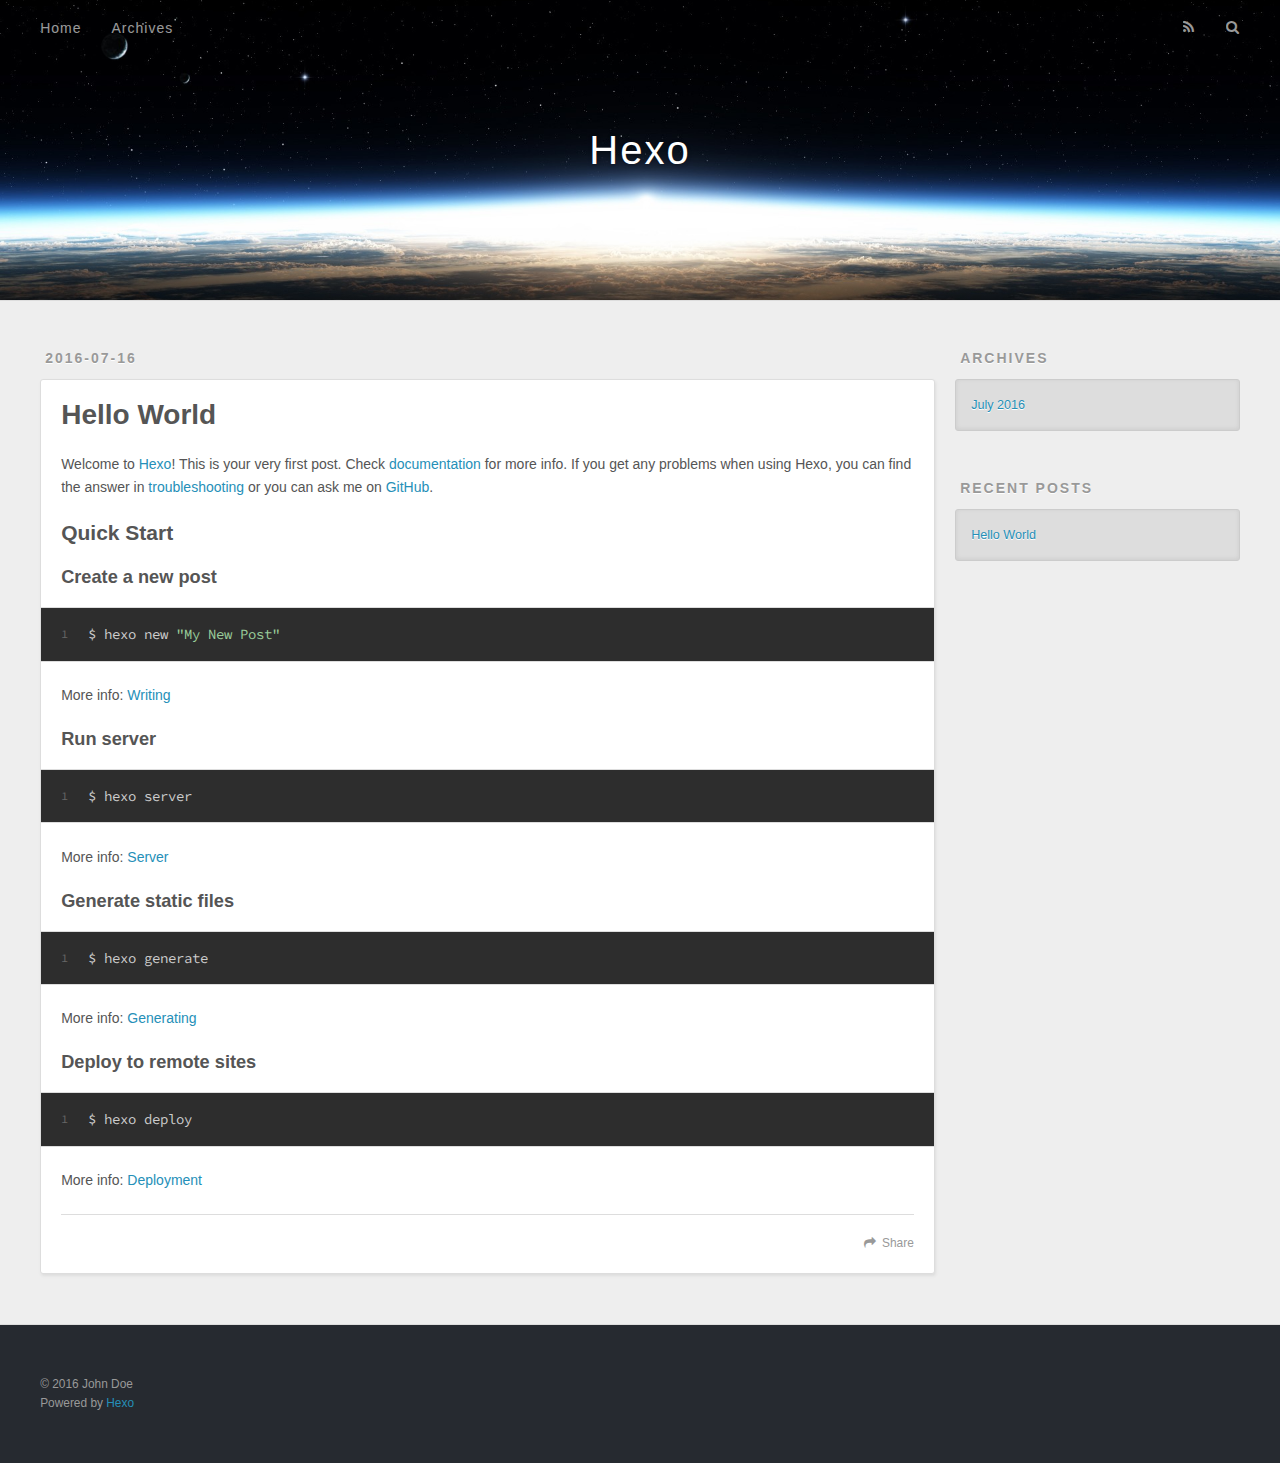
==== index.html @ ef5042df "Site updated: 2016-07-16 00:51:13" ====
<!DOCTYPE html>
<html>
<head>
  <meta charset="utf-8">
  
  <title>Hexo</title>
  <meta name="viewport" content="width=device-width, initial-scale=1, maximum-scale=1">
  <meta property="og:type" content="website">
<meta property="og:title" content="Hexo">
<meta property="og:url" content="http://yoursite.com/index.html">
<meta property="og:site_name" content="Hexo">
<meta name="twitter:card" content="summary">
<meta name="twitter:title" content="Hexo">
  
    <link rel="alternate" href="/atom.xml" title="Hexo" type="application/atom+xml">
  
  
    <link rel="icon" href="/favicon.png">
  
  
    <link href="//fonts.googleapis.com/css?family=Source+Code+Pro" rel="stylesheet" type="text/css">
  
  <link rel="stylesheet" href="/css/style.css">
  

</head>

<body>
  <div id="container">
    <div id="wrap">
      <header id="header">
  <div id="banner"></div>
  <div id="header-outer" class="outer">
    <div id="header-title" class="inner">
      <h1 id="logo-wrap">
        <a href="/" id="logo">Hexo</a>
      </h1>
      
    </div>
    <div id="header-inner" class="inner">
      <nav id="main-nav">
        <a id="main-nav-toggle" class="nav-icon"></a>
        
          <a class="main-nav-link" href="/">Home</a>
        
          <a class="main-nav-link" href="/archives">Archives</a>
        
      </nav>
      <nav id="sub-nav">
        
          <a id="nav-rss-link" class="nav-icon" href="/atom.xml" title="RSS Feed"></a>
        
        <a id="nav-search-btn" class="nav-icon" title="Search"></a>
      </nav>
      <div id="search-form-wrap">
        <form action="//google.com/search" method="get" accept-charset="UTF-8" class="search-form"><input type="search" name="q" results="0" class="search-form-input" placeholder="Search"><button type="submit" class="search-form-submit">&#xF002;</button><input type="hidden" name="sitesearch" value="http://yoursite.com"></form>
      </div>
    </div>
  </div>
</header>
      <div class="outer">
        <section id="main">
  
    <article id="post-hello-world" class="article article-type-post" itemscope itemprop="blogPost">
  <div class="article-meta">
    <a href="/2016/07/16/hello-world/" class="article-date">
  <time datetime="2016-07-15T16:26:37.000Z" itemprop="datePublished">2016-07-16</time>
</a>
    
  </div>
  <div class="article-inner">
    
    
      <header class="article-header">
        
  
    <h1 itemprop="name">
      <a class="article-title" href="/2016/07/16/hello-world/">Hello World</a>
    </h1>
  

      </header>
    
    <div class="article-entry" itemprop="articleBody">
      
        <p>Welcome to <a href="https://hexo.io/" target="_blank" rel="external">Hexo</a>! This is your very first post. Check <a href="https://hexo.io/docs/" target="_blank" rel="external">documentation</a> for more info. If you get any problems when using Hexo, you can find the answer in <a href="https://hexo.io/docs/troubleshooting.html" target="_blank" rel="external">troubleshooting</a> or you can ask me on <a href="https://github.com/hexojs/hexo/issues" target="_blank" rel="external">GitHub</a>.</p>
<h2 id="Quick-Start"><a href="#Quick-Start" class="headerlink" title="Quick Start"></a>Quick Start</h2><h3 id="Create-a-new-post"><a href="#Create-a-new-post" class="headerlink" title="Create a new post"></a>Create a new post</h3><figure class="highlight bash"><table><tr><td class="gutter"><pre><div class="line">1</div></pre></td><td class="code"><pre><div class="line">$ hexo new <span class="string">"My New Post"</span></div></pre></td></tr></table></figure>
<p>More info: <a href="https://hexo.io/docs/writing.html" target="_blank" rel="external">Writing</a></p>
<h3 id="Run-server"><a href="#Run-server" class="headerlink" title="Run server"></a>Run server</h3><figure class="highlight bash"><table><tr><td class="gutter"><pre><div class="line">1</div></pre></td><td class="code"><pre><div class="line">$ hexo server</div></pre></td></tr></table></figure>
<p>More info: <a href="https://hexo.io/docs/server.html" target="_blank" rel="external">Server</a></p>
<h3 id="Generate-static-files"><a href="#Generate-static-files" class="headerlink" title="Generate static files"></a>Generate static files</h3><figure class="highlight bash"><table><tr><td class="gutter"><pre><div class="line">1</div></pre></td><td class="code"><pre><div class="line">$ hexo generate</div></pre></td></tr></table></figure>
<p>More info: <a href="https://hexo.io/docs/generating.html" target="_blank" rel="external">Generating</a></p>
<h3 id="Deploy-to-remote-sites"><a href="#Deploy-to-remote-sites" class="headerlink" title="Deploy to remote sites"></a>Deploy to remote sites</h3><figure class="highlight bash"><table><tr><td class="gutter"><pre><div class="line">1</div></pre></td><td class="code"><pre><div class="line">$ hexo deploy</div></pre></td></tr></table></figure>
<p>More info: <a href="https://hexo.io/docs/deployment.html" target="_blank" rel="external">Deployment</a></p>

      
    </div>
    <footer class="article-footer">
      <a data-url="http://yoursite.com/2016/07/16/hello-world/" data-id="ciqnzao7e0000ztuasfe1bquj" class="article-share-link">Share</a>
      
      
    </footer>
  </div>
  
</article>


  

</section>
        
          <aside id="sidebar">
  
    

  
    

  
    
  
    
  <div class="widget-wrap">
    <h3 class="widget-title">Archives</h3>
    <div class="widget">
      <ul class="archive-list"><li class="archive-list-item"><a class="archive-list-link" href="/archives/2016/07/">July 2016</a></li></ul>
    </div>
  </div>


  
    
  <div class="widget-wrap">
    <h3 class="widget-title">Recent Posts</h3>
    <div class="widget">
      <ul>
        
          <li>
            <a href="/2016/07/16/hello-world/">Hello World</a>
          </li>
        
      </ul>
    </div>
  </div>

  
</aside>
        
      </div>
      <footer id="footer">
  
  <div class="outer">
    <div id="footer-info" class="inner">
      &copy; 2016 John Doe<br>
      Powered by <a href="http://hexo.io/" target="_blank">Hexo</a>
    </div>
  </div>
</footer>
    </div>
    <nav id="mobile-nav">
  
    <a href="/" class="mobile-nav-link">Home</a>
  
    <a href="/archives" class="mobile-nav-link">Archives</a>
  
</nav>
    

<script src="//ajax.googleapis.com/ajax/libs/jquery/2.0.3/jquery.min.js"></script>


  <link rel="stylesheet" href="/fancybox/jquery.fancybox.css">
  <script src="/fancybox/jquery.fancybox.pack.js"></script>


<script src="/js/script.js"></script>

  </div>
</body>
</html>
---- css/style.css ----
body {
  width: 100%;
}
body:before,
body:after {
  content: "";
  display: table;
}
body:after {
  clear: both;
}
html,
body,
div,
span,
applet,
object,
iframe,
h1,
h2,
h3,
h4,
h5,
h6,
p,
blockquote,
pre,
a,
abbr,
acronym,
address,
big,
cite,
code,
del,
dfn,
em,
img,
ins,
kbd,
q,
s,
samp,
small,
strike,
strong,
sub,
sup,
tt,
var,
dl,
dt,
dd,
ol,
ul,
li,
fieldset,
form,
label,
legend,
table,
caption,
tbody,
tfoot,
thead,
tr,
th,
td {
  margin: 0;
  padding: 0;
  border: 0;
  outline: 0;
  font-weight: inherit;
  font-style: inherit;
  font-family: inherit;
  font-size: 100%;
  vertical-align: baseline;
}
body {
  line-height: 1;
  color: #000;
  background: #fff;
}
ol,
ul {
  list-style: none;
}
table {
  border-collapse: separate;
  border-spacing: 0;
  vertical-align: middle;
}
caption,
th,
td {
  text-align: left;
  font-weight: normal;
  vertical-align: middle;
}
a img {
  border: none;
}
input,
button {
  margin: 0;
  padding: 0;
}
input::-moz-focus-inner,
button::-moz-focus-inner {
  border: 0;
  padding: 0;
}
@font-face {
  font-family: FontAwesome;
  font-style: normal;
  font-weight: normal;
  src: url("fonts/fontawesome-webfont.eot?v=#4.0.3");
  src: url("fonts/fontawesome-webfont.eot?#iefix&v=#4.0.3") format("embedded-opentype"), url("fonts/fontawesome-webfont.woff?v=#4.0.3") format("woff"), url("fonts/fontawesome-webfont.ttf?v=#4.0.3") format("truetype"), url("fonts/fontawesome-webfont.svg#fontawesomeregular?v=#4.0.3") format("svg");
}
html,
body,
#container {
  height: 100%;
}
body {
  background: #eee;
  font: 14px "Helvetica Neue", Helvetica, Arial, sans-serif;
  -webkit-text-size-adjust: 100%;
}
.outer {
  max-width: 1220px;
  margin: 0 auto;
  padding: 0 20px;
}
.outer:before,
.outer:after {
  content: "";
  display: table;
}
.outer:after {
  clear: both;
}
.inner {
  display: inline;
  float: left;
  width: 98.33333333333333%;
  margin: 0 0.833333333333333%;
}
.left,
.alignleft {
  float: left;
}
.right,
.alignright {
  float: right;
}
.clear {
  clear: both;
}
#container {
  position: relative;
}
.mobile-nav-on {
  overflow: hidden;
}
#wrap {
  height: 100%;
  width: 100%;
  position: absolute;
  top: 0;
  left: 0;
  -webkit-transition: 0.2s ease-out;
  -moz-transition: 0.2s ease-out;
  -ms-transition: 0.2s ease-out;
  transition: 0.2s ease-out;
  z-index: 1;
  background: #eee;
}
.mobile-nav-on #wrap {
  left: 280px;
}
@media screen and (min-width: 768px) {
  #main {
    display: inline;
    float: left;
    width: 73.33333333333333%;
    margin: 0 0.833333333333333%;
  }
}
.article-date,
.article-category-link,
.archive-year,
.widget-title {
  text-decoration: none;
  text-transform: uppercase;
  letter-spacing: 2px;
  color: #999;
  margin-bottom: 1em;
  margin-left: 5px;
  line-height: 1em;
  text-shadow: 0 1px #fff;
  font-weight: bold;
}
.article-inner,
.archive-article-inner {
  background: #fff;
  -webkit-box-shadow: 1px 2px 3px #ddd;
  box-shadow: 1px 2px 3px #ddd;
  border: 1px solid #ddd;
  -webkit-border-radius: 3px;
  border-radius: 3px;
}
.article-entry h1,
.widget h1 {
  font-size: 2em;
}
.article-entry h2,
.widget h2 {
  font-size: 1.5em;
}
.article-entry h3,
.widget h3 {
  font-size: 1.3em;
}
.article-entry h4,
.widget h4 {
  font-size: 1.2em;
}
.article-entry h5,
.widget h5 {
  font-size: 1em;
}
.article-entry h6,
.widget h6 {
  font-size: 1em;
  color: #999;
}
.article-entry hr,
.widget hr {
  border: 1px dashed #ddd;
}
.article-entry strong,
.widget strong {
  font-weight: bold;
}
.article-entry em,
.widget em,
.article-entry cite,
.widget cite {
  font-style: italic;
}
.article-entry sup,
.widget sup,
.article-entry sub,
.widget sub {
  font-size: 0.75em;
  line-height: 0;
  position: relative;
  vertical-align: baseline;
}
.article-entry sup,
.widget sup {
  top: -0.5em;
}
.article-entry sub,
.widget sub {
  bottom: -0.2em;
}
.article-entry small,
.widget small {
  font-size: 0.85em;
}
.article-entry acronym,
.widget acronym,
.article-entry abbr,
.widget abbr {
  border-bottom: 1px dotted;
}
.article-entry ul,
.widget ul,
.article-entry ol,
.widget ol,
.article-entry dl,
.widget dl {
  margin: 0 20px;
  line-height: 1.6em;
}
.article-entry ul ul,
.widget ul ul,
.article-entry ol ul,
.widget ol ul,
.article-entry ul ol,
.widget ul ol,
.article-entry ol ol,
.widget ol ol {
  margin-top: 0;
  margin-bottom: 0;
}
.article-entry ul,
.widget ul {
  list-style: disc;
}
.article-entry ol,
.widget ol {
  list-style: decimal;
}
.article-entry dt,
.widget dt {
  font-weight: bold;
}
#header {
  height: 300px;
  position: relative;
  border-bottom: 1px solid #ddd;
}
#header:before,
#header:after {
  content: "";
  position: absolute;
  left: 0;
  right: 0;
  height: 40px;
}
#header:before {
  top: 0;
  background: -webkit-linear-gradient(rgba(0,0,0,0.2), transparent);
  background: -moz-linear-gradient(rgba(0,0,0,0.2), transparent);
  background: -ms-linear-gradient(rgba(0,0,0,0.2), transparent);
  background: linear-gradient(rgba(0,0,0,0.2), transparent);
}
#header:after {
  bottom: 0;
  background: -webkit-linear-gradient(transparent, rgba(0,0,0,0.2));
  background: -moz-linear-gradient(transparent, rgba(0,0,0,0.2));
  background: -ms-linear-gradient(transparent, rgba(0,0,0,0.2));
  background: linear-gradient(transparent, rgba(0,0,0,0.2));
}
#header-outer {
  height: 100%;
  position: relative;
}
#header-inner {
  position: relative;
  overflow: hidden;
}
#banner {
  position: absolute;
  top: 0;
  left: 0;
  width: 100%;
  height: 100%;
  background: url("images/banner.jpg") center #000;
  -webkit-background-size: cover;
  -moz-background-size: cover;
  background-size: cover;
  z-index: -1;
}
#header-title {
  text-align: center;
  height: 40px;
  position: absolute;
  top: 50%;
  left: 0;
  margin-top: -20px;
}
#logo,
#subtitle {
  text-decoration: none;
  color: #fff;
  font-weight: 300;
  text-shadow: 0 1px 4px rgba(0,0,0,0.3);
}
#logo {
  font-size: 40px;
  line-height: 40px;
  letter-spacing: 2px;
}
#subtitle {
  font-size: 16px;
  line-height: 16px;
  letter-spacing: 1px;
}
#subtitle-wrap {
  margin-top: 16px;
}
#main-nav {
  float: left;
  margin-left: -15px;
}
.nav-icon,
.main-nav-link {
  float: left;
  color: #fff;
  opacity: 0.6;
  text-decoration: none;
  text-shadow: 0 1px rgba(0,0,0,0.2);
  -webkit-transition: opacity 0.2s;
  -moz-transition: opacity 0.2s;
  -ms-transition: opacity 0.2s;
  transition: opacity 0.2s;
  display: block;
  padding: 20px 15px;
}
.nav-icon:hover,
.main-nav-link:hover {
  opacity: 1;
}
.nav-icon {
  font-family: FontAwesome;
  text-align: center;
  font-size: 14px;
  width: 14px;
  height: 14px;
  padding: 20px 15px;
  position: relative;
  cursor: pointer;
}
.main-nav-link {
  font-weight: 300;
  letter-spacing: 1px;
}
@media screen and (max-width: 479px) {
  .main-nav-link {
    display: none;
  }
}
#main-nav-toggle {
  display: none;
}
#main-nav-toggle:before {
  content: "\f0c9";
}
@media screen and (max-width: 479px) {
  #main-nav-toggle {
    display: block;
  }
}
#sub-nav {
  float: right;
  margin-right: -15px;
}
#nav-rss-link:before {
  content: "\f09e";
}
#nav-search-btn:before {
  content: "\f002";
}
#search-form-wrap {
  position: absolute;
  top: 15px;
  width: 150px;
  height: 30px;
  right: -150px;
  opacity: 0;
  -webkit-transition: 0.2s ease-out;
  -moz-transition: 0.2s ease-out;
  -ms-transition: 0.2s ease-out;
  transition: 0.2s ease-out;
}
#search-form-wrap.on {
  opacity: 1;
  right: 0;
}
@media screen and (max-width: 479px) {
  #search-form-wrap {
    width: 100%;
    right: -100%;
  }
}
.search-form {
  position: absolute;
  top: 0;
  left: 0;
  right: 0;
  background: #fff;
  padding: 5px 15px;
  -webkit-border-radius: 15px;
  border-radius: 15px;
  -webkit-box-shadow: 0 0 10px rgba(0,0,0,0.3);
  box-shadow: 0 0 10px rgba(0,0,0,0.3);
}
.search-form-input {
  border: none;
  background: none;
  color: #555;
  width: 100%;
  font: 13px "Helvetica Neue", Helvetica, Arial, sans-serif;
  outline: none;
}
.search-form-input::-webkit-search-results-decoration,
.search-form-input::-webkit-search-cancel-button {
  -webkit-appearance: none;
}
.search-form-submit {
  position: absolute;
  top: 50%;
  right: 10px;
  margin-top: -7px;
  font: 13px FontAwesome;
  border: none;
  background: none;
  color: #bbb;
  cursor: pointer;
}
.search-form-submit:hover,
.search-form-submit:focus {
  color: #777;
}
.article {
  margin: 50px 0;
}
.article-inner {
  overflow: hidden;
}
.article-meta:before,
.article-meta:after {
  content: "";
  display: table;
}
.article-meta:after {
  clear: both;
}
.article-date {
  float: left;
}
.article-category {
  float: left;
  line-height: 1em;
  color: #ccc;
  text-shadow: 0 1px #fff;
  margin-left: 8px;
}
.article-category:before {
  content: "\2022";
}
.article-category-link {
  margin: 0 12px 1em;
}
.article-header {
  padding: 20px 20px 0;
}
.article-title {
  text-decoration: none;
  font-size: 2em;
  font-weight: bold;
  color: #555;
  line-height: 1.1em;
  -webkit-transition: color 0.2s;
  -moz-transition: color 0.2s;
  -ms-transition: color 0.2s;
  transition: color 0.2s;
}
a.article-title:hover {
  color: #258fb8;
}
.article-entry {
  color: #555;
  padding: 0 20px;
}
.article-entry:before,
.article-entry:after {
  content: "";
  display: table;
}
.article-entry:after {
  clear: both;
}
.article-entry p,
.article-entry table {
  line-height: 1.6em;
  margin: 1.6em 0;
}
.article-entry h1,
.article-entry h2,
.article-entry h3,
.article-entry h4,
.article-entry h5,
.article-entry h6 {
  font-weight: bold;
}
.article-entry h1,
.article-entry h2,
.article-entry h3,
.article-entry h4,
.article-entry h5,
.article-entry h6 {
  line-height: 1.1em;
  margin: 1.1em 0;
}
.article-entry a {
  color: #258fb8;
  text-decoration: none;
}
.article-entry a:hover {
  text-decoration: underline;
}
.article-entry ul,
.article-entry ol,
.article-entry dl {
  margin-top: 1.6em;
  margin-bottom: 1.6em;
}
.article-entry img,
.article-entry video {
  max-width: 100%;
  height: auto;
  display: block;
  margin: auto;
}
.article-entry iframe {
  border: none;
}
.article-entry table {
  width: 100%;
  border-collapse: collapse;
  border-spacing: 0;
}
.article-entry th {
  font-weight: bold;
  border-bottom: 3px solid #ddd;
  padding-bottom: 0.5em;
}
.article-entry td {
  border-bottom: 1px solid #ddd;
  padding: 10px 0;
}
.article-entry blockquote {
  font-family: Georgia, "Times New Roman", serif;
  font-size: 1.4em;
  margin: 1.6em 20px;
  text-align: center;
}
.article-entry blockquote footer {
  font-size: 14px;
  margin: 1.6em 0;
  font-family: "Helvetica Neue", Helvetica, Arial, sans-serif;
}
.article-entry blockquote footer cite:before {
  content: "—";
  padding: 0 0.5em;
}
.article-entry .pullquote {
  text-align: left;
  width: 45%;
  margin: 0;
}
.article-entry .pullquote.left {
  margin-left: 0.5em;
  margin-right: 1em;
}
.article-entry .pullquote.right {
  margin-right: 0.5em;
  margin-left: 1em;
}
.article-entry .caption {
  color: #999;
  display: block;
  font-size: 0.9em;
  margin-top: 0.5em;
  position: relative;
  text-align: center;
}
.article-entry .video-container {
  position: relative;
  padding-top: 56.25%;
  height: 0;
  overflow: hidden;
}
.article-entry .video-container iframe,
.article-entry .video-container object,
.article-entry .video-container embed {
  position: absolute;
  top: 0;
  left: 0;
  width: 100%;
  height: 100%;
  margin-top: 0;
}
.article-more-link a {
  display: inline-block;
  line-height: 1em;
  padding: 6px 15px;
  -webkit-border-radius: 15px;
  border-radius: 15px;
  background: #eee;
  color: #999;
  text-shadow: 0 1px #fff;
  text-decoration: none;
}
.article-more-link a:hover {
  background: #258fb8;
  color: #fff;
  text-decoration: none;
  text-shadow: 0 1px #1e7293;
}
.article-footer {
  font-size: 0.85em;
  line-height: 1.6em;
  border-top: 1px solid #ddd;
  padding-top: 1.6em;
  margin: 0 20px 20px;
}
.article-footer:before,
.article-footer:after {
  content: "";
  display: table;
}
.article-footer:after {
  clear: both;
}
.article-footer a {
  color: #999;
  text-decoration: none;
}
.article-footer a:hover {
  color: #555;
}
.article-tag-list-item {
  float: left;
  margin-right: 10px;
}
.article-tag-list-link:before {
  content: "#";
}
.article-comment-link {
  float: right;
}
.article-comment-link:before {
  content: "\f075";
  font-family: FontAwesome;
  padding-right: 8px;
}
.article-share-link {
  cursor: pointer;
  float: right;
  margin-left: 20px;
}
.article-share-link:before {
  content: "\f064";
  font-family: FontAwesome;
  padding-right: 6px;
}
#article-nav {
  position: relative;
}
#article-nav:before,
#article-nav:after {
  content: "";
  display: table;
}
#article-nav:after {
  clear: both;
}
@media screen and (min-width: 768px) {
  #article-nav {
    margin: 50px 0;
  }
  #article-nav:before {
    width: 8px;
    height: 8px;
    position: absolute;
    top: 50%;
    left: 50%;
    margin-top: -4px;
    margin-left: -4px;
    content: "";
    -webkit-border-radius: 50%;
    border-radius: 50%;
    background: #ddd;
    -webkit-box-shadow: 0 1px 2px #fff;
    box-shadow: 0 1px 2px #fff;
  }
}
.article-nav-link-wrap {
  text-decoration: none;
  text-shadow: 0 1px #fff;
  color: #999;
  -webkit-box-sizing: border-box;
  -moz-box-sizing: border-box;
  box-sizing: border-box;
  margin-top: 50px;
  text-align: center;
  display: block;
}
.article-nav-link-wrap:hover {
  color: #555;
}
@media screen and (min-width: 768px) {
  .article-nav-link-wrap {
    width: 50%;
    margin-top: 0;
  }
}
@media screen and (min-width: 768px) {
  #article-nav-newer {
    float: left;
    text-align: right;
    padding-right: 20px;
  }
}
@media screen and (min-width: 768px) {
  #article-nav-older {
    float: right;
    text-align: left;
    padding-left: 20px;
  }
}
.article-nav-caption {
  text-transform: uppercase;
  letter-spacing: 2px;
  color: #ddd;
  line-height: 1em;
  font-weight: bold;
}
#article-nav-newer .article-nav-caption {
  margin-right: -2px;
}
.article-nav-title {
  font-size: 0.85em;
  line-height: 1.6em;
  margin-top: 0.5em;
}
.article-share-box {
  position: absolute;
  display: none;
  background: #fff;
  -webkit-box-shadow: 1px 2px 10px rgba(0,0,0,0.2);
  box-shadow: 1px 2px 10px rgba(0,0,0,0.2);
  -webkit-border-radius: 3px;
  border-radius: 3px;
  margin-left: -145px;
  overflow: hidden;
  z-index: 1;
}
.article-share-box.on {
  display: block;
}
.article-share-input {
  width: 100%;
  background: none;
  -webkit-box-sizing: border-box;
  -moz-box-sizing: border-box;
  box-sizing: border-box;
  font: 14px "Helvetica Neue", Helvetica, Arial, sans-serif;
  padding: 0 15px;
  color: #555;
  outline: none;
  border: 1px solid #ddd;
  -webkit-border-radius: 3px 3px 0 0;
  border-radius: 3px 3px 0 0;
  height: 36px;
  line-height: 36px;
}
.article-share-links {
  background: #eee;
}
.article-share-links:before,
.article-share-links:after {
  content: "";
  display: table;
}
.article-share-links:after {
  clear: both;
}
.article-share-twitter,
.article-share-facebook,
.article-share-pinterest,
.article-share-google {
  width: 50px;
  height: 36px;
  display: block;
  float: left;
  position: relative;
  color: #999;
  text-shadow: 0 1px #fff;
}
.article-share-twitter:before,
.article-share-facebook:before,
.article-share-pinterest:before,
.article-share-google:before {
  font-size: 20px;
  font-family: FontAwesome;
  width: 20px;
  height: 20px;
  position: absolute;
  top: 50%;
  left: 50%;
  margin-top: -10px;
  margin-left: -10px;
  text-align: center;
}
.article-share-twitter:hover,
.article-share-facebook:hover,
.article-share-pinterest:hover,
.article-share-google:hover {
  color: #fff;
}
.article-share-twitter:before {
  content: "\f099";
}
.article-share-twitter:hover {
  background: #00aced;
  text-shadow: 0 1px #008abe;
}
.article-share-facebook:before {
  content: "\f09a";
}
.article-share-facebook:hover {
  background: #3b5998;
  text-shadow: 0 1px #2f477a;
}
.article-share-pinterest:before {
  content: "\f0d2";
}
.article-share-pinterest:hover {
  background: #cb2027;
  text-shadow: 0 1px #a21a1f;
}
.article-share-google:before {
  content: "\f0d5";
}
.article-share-google:hover {
  background: #dd4b39;
  text-shadow: 0 1px #be3221;
}
.article-gallery {
  background: #000;
  position: relative;
}
.article-gallery-photos {
  position: relative;
  overflow: hidden;
}
.article-gallery-img {
  display: none;
  max-width: 100%;
}
.article-gallery-img:first-child {
  display: block;
}
.article-gallery-img.loaded {
  position: absolute;
  display: block;
}
.article-gallery-img img {
  display: block;
  max-width: 100%;
  margin: 0 auto;
}
#comments {
  background: #fff;
  -webkit-box-shadow: 1px 2px 3px #ddd;
  box-shadow: 1px 2px 3px #ddd;
  padding: 20px;
  border: 1px solid #ddd;
  -webkit-border-radius: 3px;
  border-radius: 3px;
  margin: 50px 0;
}
#comments a {
  color: #258fb8;
}
.archives-wrap {
  margin: 50px 0;
}
.archives:before,
.archives:after {
  content: "";
  display: table;
}
.archives:after {
  clear: both;
}
.archive-year-wrap {
  margin-bottom: 1em;
}
.archives {
  -webkit-column-gap: 10px;
  -moz-column-gap: 10px;
  column-gap: 10px;
}
@media screen and (min-width: 480px) and (max-width: 767px) {
  .archives {
    -webkit-column-count: 2;
    -moz-column-count: 2;
    column-count: 2;
  }
}
@media screen and (min-width: 768px) {
  .archives {
    -webkit-column-count: 3;
    -moz-column-count: 3;
    column-count: 3;
  }
}
.archive-article {
  -webkit-column-break-inside: avoid;
  page-break-inside: avoid;
  overflow: hidden;
  break-inside: avoid-column;
}
.archive-article-inner {
  padding: 10px;
  margin-bottom: 15px;
}
.archive-article-title {
  text-decoration: none;
  font-weight: bold;
  color: #555;
  -webkit-transition: color 0.2s;
  -moz-transition: color 0.2s;
  -ms-transition: color 0.2s;
  transition: color 0.2s;
  line-height: 1.6em;
}
.archive-article-title:hover {
  color: #258fb8;
}
.archive-article-footer {
  margin-top: 1em;
}
.archive-article-date {
  color: #999;
  text-decoration: none;
  font-size: 0.85em;
  line-height: 1em;
  margin-bottom: 0.5em;
  display: block;
}
#page-nav {
  margin: 50px auto;
  background: #fff;
  -webkit-box-shadow: 1px 2px 3px #ddd;
  box-shadow: 1px 2px 3px #ddd;
  border: 1px solid #ddd;
  -webkit-border-radius: 3px;
  border-radius: 3px;
  text-align: center;
  color: #999;
  overflow: hidden;
}
#page-nav:before,
#page-nav:after {
  content: "";
  display: table;
}
#page-nav:after {
  clear: both;
}
#page-nav a,
#page-nav span {
  padding: 10px 20px;
  line-height: 1;
  height: 2ex;
}
#page-nav a {
  color: #999;
  text-decoration: none;
}
#page-nav a:hover {
  background: #999;
  color: #fff;
}
#page-nav .prev {
  float: left;
}
#page-nav .next {
  float: right;
}
#page-nav .page-number {
  display: inline-block;
}
@media screen and (max-width: 479px) {
  #page-nav .page-number {
    display: none;
  }
}
#page-nav .current {
  color: #555;
  font-weight: bold;
}
#page-nav .space {
  color: #ddd;
}
#footer {
  background: #262a30;
  padding: 50px 0;
  border-top: 1px solid #ddd;
  color: #999;
}
#footer a {
  color: #258fb8;
  text-decoration: none;
}
#footer a:hover {
  text-decoration: underline;
}
#footer-info {
  line-height: 1.6em;
  font-size: 0.85em;
}
.article-entry pre,
.article-entry .highlight {
  background: #2d2d2d;
  margin: 0 -20px;
  padding: 15px 20px;
  border-style: solid;
  border-color: #ddd;
  border-width: 1px 0;
  overflow: auto;
  color: #ccc;
  line-height: 22.400000000000002px;
}
.article-entry .highlight .gutter pre,
.article-entry .gist .gist-file .gist-data .line-numbers {
  color: #666;
  font-size: 0.85em;
}
.article-entry pre,
.article-entry code {
  font-family: "Source Code Pro", Consolas, Monaco, Menlo, Consolas, monospace;
}
.article-entry code {
  background: #eee;
  text-shadow: 0 1px #fff;
  padding: 0 0.3em;
}
.article-entry pre code {
  background: none;
  text-shadow: none;
  padding: 0;
}
.article-entry .highlight pre {
  border: none;
  margin: 0;
  padding: 0;
}
.article-entry .highlight table {
  margin: 0;
  width: auto;
}
.article-entry .highlight td {
  border: none;
  padding: 0;
}
.article-entry .highlight figcaption {
  font-size: 0.85em;
  color: #999;
  line-height: 1em;
  margin-bottom: 1em;
}
.article-entry .highlight figcaption:before,
.article-entry .highlight figcaption:after {
  content: "";
  display: table;
}
.article-entry .highlight figcaption:after {
  clear: both;
}
.article-entry .highlight figcaption a {
  float: right;
}
.article-entry .highlight .gutter pre {
  text-align: right;
  padding-right: 20px;
}
.article-entry .highlight .line {
  height: 22.400000000000002px;
}
.article-entry .highlight .line.marked {
  background: #515151;
}
.article-entry .gist {
  margin: 0 -20px;
  border-style: solid;
  border-color: #ddd;
  border-width: 1px 0;
  background: #2d2d2d;
  padding: 15px 20px 15px 0;
}
.article-entry .gist .gist-file {
  border: none;
  font-family: "Source Code Pro", Consolas, Monaco, Menlo, Consolas, monospace;
  margin: 0;
}
.article-entry .gist .gist-file .gist-data {
  background: none;
  border: none;
}
.article-entry .gist .gist-file .gist-data .line-numbers {
  background: none;
  border: none;
  padding: 0 20px 0 0;
}
.article-entry .gist .gist-file .gist-data .line-data {
  padding: 0 !important;
}
.article-entry .gist .gist-file .highlight {
  margin: 0;
  padding: 0;
  border: none;
}
.article-entry .gist .gist-file .gist-meta {
  background: #2d2d2d;
  color: #999;
  font: 0.85em "Helvetica Neue", Helvetica, Arial, sans-serif;
  text-shadow: 0 0;
  padding: 0;
  margin-top: 1em;
  margin-left: 20px;
}
.article-entry .gist .gist-file .gist-meta a {
  color: #258fb8;
  font-weight: normal;
}
.article-entry .gist .gist-file .gist-meta a:hover {
  text-decoration: underline;
}
pre .comment,
pre .title {
  color: #999;
}
pre .variable,
pre .attribute,
pre .tag,
pre .regexp,
pre .ruby .constant,
pre .xml .tag .title,
pre .xml .pi,
pre .xml .doctype,
pre .html .doctype,
pre .css .id,
pre .css .class,
pre .css .pseudo {
  color: #f2777a;
}
pre .number,
pre .preprocessor,
pre .built_in,
pre .literal,
pre .params,
pre .constant {
  color: #f99157;
}
pre .class,
pre .ruby .class .title,
pre .css .rules .attribute {
  color: #9c9;
}
pre .string,
pre .value,
pre .inheritance,
pre .header,
pre .ruby .symbol,
pre .xml .cdata {
  color: #9c9;
}
pre .css .hexcolor {
  color: #6cc;
}
pre .function,
pre .python .decorator,
pre .python .title,
pre .ruby .function .title,
pre .ruby .title .keyword,
pre .perl .sub,
pre .javascript .title,
pre .coffeescript .title {
  color: #69c;
}
pre .keyword,
pre .javascript .function {
  color: #c9c;
}
@media screen and (max-width: 479px) {
  #mobile-nav {
    position: absolute;
    top: 0;
    left: 0;
    width: 280px;
    height: 100%;
    background: #191919;
    border-right: 1px solid #fff;
  }
}
@media screen and (max-width: 479px) {
  .mobile-nav-link {
    display: block;
    color: #999;
    text-decoration: none;
    padding: 15px 20px;
    font-weight: bold;
  }
  .mobile-nav-link:hover {
    color: #fff;
  }
}
@media screen and (min-width: 768px) {
  #sidebar {
    display: inline;
    float: left;
    width: 23.333333333333332%;
    margin: 0 0.833333333333333%;
  }
}
.widget-wrap {
  margin: 50px 0;
}
.widget {
  color: #777;
  text-shadow: 0 1px #fff;
  background: #ddd;
  -webkit-box-shadow: 0 -1px 4px #ccc inset;
  box-shadow: 0 -1px 4px #ccc inset;
  border: 1px solid #ccc;
  padding: 15px;
  -webkit-border-radius: 3px;
  border-radius: 3px;
}
.widget a {
  color: #258fb8;
  text-decoration: none;
}
.widget a:hover {
  text-decoration: underline;
}
.widget ul ul,
.widget ol ul,
.widget dl ul,
.widget ul ol,
.widget ol ol,
.widget dl ol,
.widget ul dl,
.widget ol dl,
.widget dl dl {
  margin-left: 15px;
  list-style: disc;
}
.widget {
  line-height: 1.6em;
  word-wrap: break-word;
  font-size: 0.9em;
}
.widget ul,
.widget ol {
  list-style: none;
  margin: 0;
}
.widget ul ul,
.widget ol ul,
.widget ul ol,
.widget ol ol {
  margin: 0 20px;
}
.widget ul ul,
.widget ol ul {
  list-style: disc;
}
.widget ul ol,
.widget ol ol {
  list-style: decimal;
}
.category-list-count,
.tag-list-count,
.archive-list-count {
  padding-left: 5px;
  color: #999;
  font-size: 0.85em;
}
.category-list-count:before,
.tag-list-count:before,
.archive-list-count:before {
  content: "(";
}
.category-list-count:after,
.tag-list-count:after,
.archive-list-count:after {
  content: ")";
}
.tagcloud a {
  margin-right: 5px;
  display: inline-block;
}
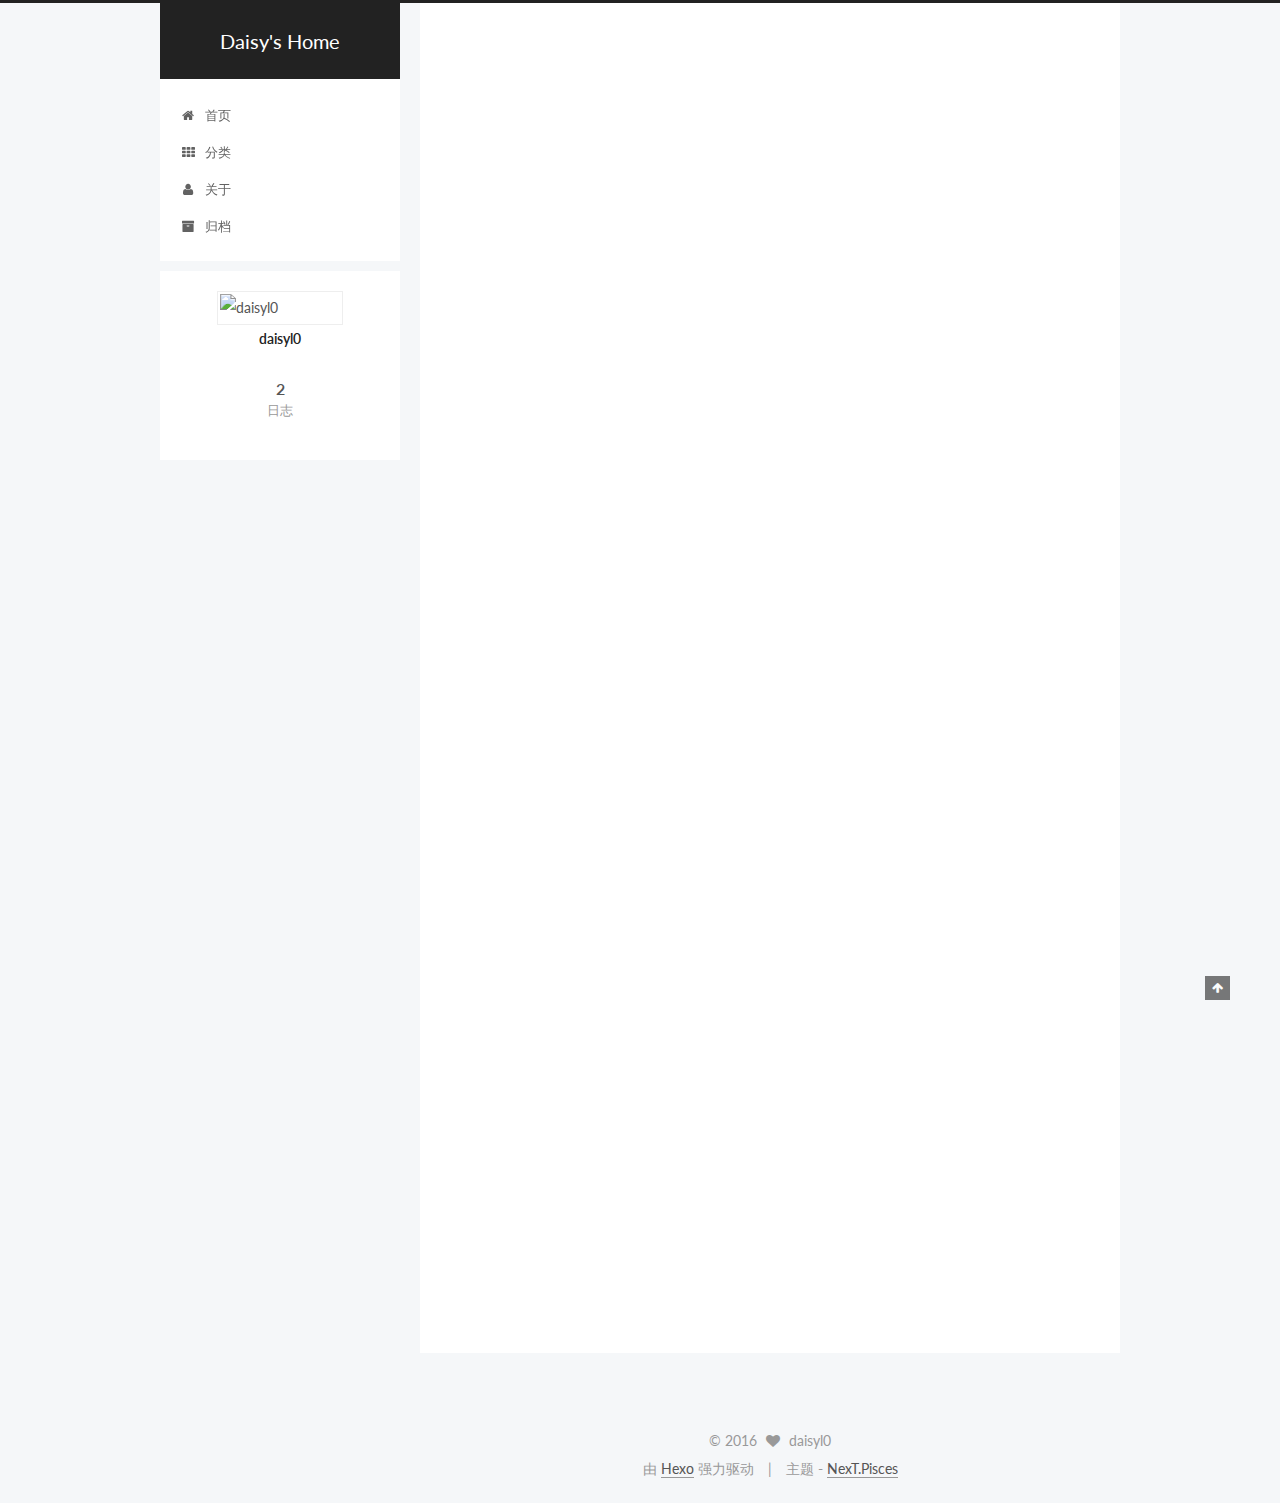
==== commit b0e22e0a: "Site updated: 2016-07-17 00:16:40" ====
--- a/index.html
+++ b/index.html
@@ -1,89 +1,388 @@
-<!DOCTYPE html>
-<html>
+<!doctype html>
+
+
+
+  
+
+
+<html class="theme-next pisces use-motion">
 <head>
-  <meta charset="utf-8">
-  
-  <title>Hexo</title>
-  <meta name="viewport" content="width=device-width, initial-scale=1, maximum-scale=1">
-  <meta property="og:type" content="website">
-<meta property="og:title" content="Hexo">
+  <meta charset="UTF-8"/>
+<meta http-equiv="X-UA-Compatible" content="IE=edge,chrome=1" />
+<meta name="viewport" content="width=device-width, initial-scale=1, maximum-scale=1"/>
+
+
+
+<meta http-equiv="Cache-Control" content="no-transform" />
+<meta http-equiv="Cache-Control" content="no-siteapp" />
+
+
+
+
+
+
+
+
+
+
+
+
+  
+  
+  <link href="/vendors/fancybox/source/jquery.fancybox.css?v=2.1.5" rel="stylesheet" type="text/css" />
+
+
+
+
+  
+  
+  
+  
+
+  
+    
+    
+  
+
+  
+
+  
+
+  
+
+  
+
+  
+    
+    
+    <link href="//fonts.googleapis.com/css?family=Lato:300,300italic,400,400italic,700,700italic&subset=latin,latin-ext" rel="stylesheet" type="text/css">
+  
+
+
+
+
+
+
+<link href="/vendors/font-awesome/css/font-awesome.min.css?v=4.4.0" rel="stylesheet" type="text/css" />
+
+<link href="/css/main.css?v=5.0.1" rel="stylesheet" type="text/css" />
+
+
+  <meta name="keywords" content="Hexo, NexT" />
+
+
+
+
+
+
+
+
+  <link rel="shortcut icon" type="image/x-icon" href="/favicon.ico?v=5.0.1" />
+
+
+
+
+
+
+<meta property="og:type" content="website">
+<meta property="og:title" content="Daisy's Home">
 <meta property="og:url" content="http://yoursite.com/index.html">
-<meta property="og:site_name" content="Hexo">
+<meta property="og:site_name" content="Daisy's Home">
 <meta name="twitter:card" content="summary">
-<meta name="twitter:title" content="Hexo">
-  
-    <link rel="alternate" href="/atom.xml" title="Hexo" type="application/atom+xml">
-  
-  
-    <link rel="icon" href="/favicon.png">
-  
-  
-    <link href="//fonts.googleapis.com/css?family=Source+Code+Pro" rel="stylesheet" type="text/css">
-  
-  <link rel="stylesheet" href="/css/style.css">
-  
-
+<meta name="twitter:title" content="Daisy's Home">
+
+
+
+<script type="text/javascript" id="hexo.configuration">
+  var NexT = window.NexT || {};
+  var CONFIG = {
+    scheme: 'Pisces',
+    sidebar: {"position":"left","display":"post"},
+    fancybox: true,
+    motion: true,
+    duoshuo: {
+      userId: 0,
+      author: '博主'
+    }
+  };
+</script>
+
+
+
+
+  <link rel="canonical" href="http://yoursite.com/"/>
+
+  <title> Daisy's Home </title>
 </head>
 
-<body>
-  <div id="container">
-    <div id="wrap">
-      <header id="header">
-  <div id="banner"></div>
-  <div id="header-outer" class="outer">
-    <div id="header-title" class="inner">
-      <h1 id="logo-wrap">
-        <a href="/" id="logo">Hexo</a>
-      </h1>
-      
-    </div>
-    <div id="header-inner" class="inner">
-      <nav id="main-nav">
-        <a id="main-nav-toggle" class="nav-icon"></a>
-        
-          <a class="main-nav-link" href="/">Home</a>
-        
-          <a class="main-nav-link" href="/archives">Archives</a>
-        
-      </nav>
-      <nav id="sub-nav">
-        
-          <a id="nav-rss-link" class="nav-icon" href="/atom.xml" title="RSS Feed"></a>
-        
-        <a id="nav-search-btn" class="nav-icon" title="Search"></a>
-      </nav>
-      <div id="search-form-wrap">
-        <form action="//google.com/search" method="get" accept-charset="UTF-8" class="search-form"><input type="search" name="q" results="0" class="search-form-input" placeholder="Search"><button type="submit" class="search-form-submit">&#xF002;</button><input type="hidden" name="sitesearch" value="http://yoursite.com"></form>
-      </div>
-    </div>
+<body itemscope itemtype="http://schema.org/WebPage" lang="zh-Hans">
+
+  
+
+
+
+
+
+
+
+
+
+
+  
+  
+    
+  
+
+  <div class="container one-collumn sidebar-position-left 
+   page-home 
+ ">
+    <div class="headband"></div>
+
+    <header id="header" class="header" itemscope itemtype="http://schema.org/WPHeader">
+      <div class="header-inner"><div class="site-meta ">
+  
+
+  <div class="custom-logo-site-title">
+    <a href="/"  class="brand" rel="start">
+      <span class="logo-line-before"><i></i></span>
+      <span class="site-title">Daisy's Home</span>
+      <span class="logo-line-after"><i></i></span>
+    </a>
   </div>
-</header>
-      <div class="outer">
-        <section id="main">
-  
-    <article id="post-hello-world" class="article article-type-post" itemscope itemprop="blogPost">
-  <div class="article-meta">
-    <a href="/2016/07/16/hello-world/" class="article-date">
-  <time datetime="2016-07-15T16:26:37.000Z" itemprop="datePublished">2016-07-16</time>
-</a>
-    
-  </div>
-  <div class="article-inner">
-    
-    
-      <header class="article-header">
-        
-  
-    <h1 itemprop="name">
-      <a class="article-title" href="/2016/07/16/hello-world/">Hello World</a>
-    </h1>
-  
-
+  <p class="site-subtitle"></p>
+</div>
+
+<div class="site-nav-toggle">
+  <button>
+    <span class="btn-bar"></span>
+    <span class="btn-bar"></span>
+    <span class="btn-bar"></span>
+  </button>
+</div>
+
+<nav class="site-nav">
+  
+
+  
+    <ul id="menu" class="menu">
+      
+        
+        <li class="menu-item menu-item-home">
+          <a href="/" rel="section">
+            
+              <i class="menu-item-icon fa fa-fw fa-home"></i> <br />
+            
+            首页
+          </a>
+        </li>
+      
+        
+        <li class="menu-item menu-item-categories">
+          <a href="/categories" rel="section">
+            
+              <i class="menu-item-icon fa fa-fw fa-th"></i> <br />
+            
+            分类
+          </a>
+        </li>
+      
+        
+        <li class="menu-item menu-item-about">
+          <a href="/about" rel="section">
+            
+              <i class="menu-item-icon fa fa-fw fa-user"></i> <br />
+            
+            关于
+          </a>
+        </li>
+      
+        
+        <li class="menu-item menu-item-archives">
+          <a href="/archives" rel="section">
+            
+              <i class="menu-item-icon fa fa-fw fa-archive"></i> <br />
+            
+            归档
+          </a>
+        </li>
+      
+
+      
+    </ul>
+  
+
+  
+</nav>
+
+ </div>
+    </header>
+
+    <main id="main" class="main">
+      <div class="main-inner">
+        <div class="content-wrap">
+          <div id="content" class="content">
+            
+  <section id="posts" class="posts-expand">
+    
+      
+
+  
+  
+
+  
+  
+  
+
+  <article class="post post-type-normal " itemscope itemtype="http://schema.org/Article">
+
+    
+      <header class="post-header">
+
+        
+        
+          <h1 class="post-title" itemprop="name headline">
+            
+            
+              
+                
+                <a class="post-title-link" href="/2016/07/16/source/" itemprop="url">
+                  source
+                </a>
+              
+            
+          </h1>
+        
+
+        <div class="post-meta">
+          <span class="post-time">
+            <span class="post-meta-item-icon">
+              <i class="fa fa-calendar-o"></i>
+            </span>
+            <span class="post-meta-item-text">发表于</span>
+            <time itemprop="dateCreated" datetime="2016-07-16T22:08:20+08:00" content="2016-07-16">
+              2016-07-16
+            </time>
+          </span>
+
+          
+
+          
+            
+          
+
+          
+
+          
+          
+
+          
+        </div>
       </header>
     
-    <div class="article-entry" itemprop="articleBody">
-      
-        <p>Welcome to <a href="https://hexo.io/" target="_blank" rel="external">Hexo</a>! This is your very first post. Check <a href="https://hexo.io/docs/" target="_blank" rel="external">documentation</a> for more info. If you get any problems when using Hexo, you can find the answer in <a href="https://hexo.io/docs/troubleshooting.html" target="_blank" rel="external">troubleshooting</a> or you can ask me on <a href="https://github.com/hexojs/hexo/issues" target="_blank" rel="external">GitHub</a>.</p>
+
+
+    <div class="post-body" itemprop="articleBody">
+
+      
+      
+
+      
+        
+          
+            
+          
+        
+      
+    </div>
+
+    <div>
+      
+    </div>
+
+    <div>
+      
+    </div>
+
+    <footer class="post-footer">
+      
+
+      
+
+      
+      
+        <div class="post-eof"></div>
+      
+    </footer>
+  </article>
+
+
+    
+      
+
+  
+  
+
+  
+  
+  
+
+  <article class="post post-type-normal " itemscope itemtype="http://schema.org/Article">
+
+    
+      <header class="post-header">
+
+        
+        
+          <h1 class="post-title" itemprop="name headline">
+            
+            
+              
+                
+                <a class="post-title-link" href="/2016/07/16/hello-world/" itemprop="url">
+                  Hello World
+                </a>
+              
+            
+          </h1>
+        
+
+        <div class="post-meta">
+          <span class="post-time">
+            <span class="post-meta-item-icon">
+              <i class="fa fa-calendar-o"></i>
+            </span>
+            <span class="post-meta-item-text">发表于</span>
+            <time itemprop="dateCreated" datetime="2016-07-16T00:26:37+08:00" content="2016-07-16">
+              2016-07-16
+            </time>
+          </span>
+
+          
+
+          
+            
+          
+
+          
+
+          
+          
+
+          
+        </div>
+      </header>
+    
+
+
+    <div class="post-body" itemprop="articleBody">
+
+      
+      
+
+      
+        
+          
+            <p>Welcome to <a href="https://hexo.io/" target="_blank" rel="external">Hexo</a>! This is your very first post. Check <a href="https://hexo.io/docs/" target="_blank" rel="external">documentation</a> for more info. If you get any problems when using Hexo, you can find the answer in <a href="https://hexo.io/docs/troubleshooting.html" target="_blank" rel="external">troubleshooting</a> or you can ask me on <a href="https://github.com/hexojs/hexo/issues" target="_blank" rel="external">GitHub</a>.</p>
 <h2 id="Quick-Start"><a href="#Quick-Start" class="headerlink" title="Quick Start"></a>Quick Start</h2><h3 id="Create-a-new-post"><a href="#Create-a-new-post" class="headerlink" title="Create a new post"></a>Create a new post</h3><figure class="highlight bash"><table><tr><td class="gutter"><pre><div class="line">1</div></pre></td><td class="code"><pre><div class="line">$ hexo new <span class="string">"My New Post"</span></div></pre></td></tr></table></figure>
 <p>More info: <a href="https://hexo.io/docs/writing.html" target="_blank" rel="external">Writing</a></p>
 <h3 id="Run-server"><a href="#Run-server" class="headerlink" title="Run server"></a>Run server</h3><figure class="highlight bash"><table><tr><td class="gutter"><pre><div class="line">1</div></pre></td><td class="code"><pre><div class="line">$ hexo server</div></pre></td></tr></table></figure>
@@ -93,88 +392,227 @@
 <h3 id="Deploy-to-remote-sites"><a href="#Deploy-to-remote-sites" class="headerlink" title="Deploy to remote sites"></a>Deploy to remote sites</h3><figure class="highlight bash"><table><tr><td class="gutter"><pre><div class="line">1</div></pre></td><td class="code"><pre><div class="line">$ hexo deploy</div></pre></td></tr></table></figure>
 <p>More info: <a href="https://hexo.io/docs/deployment.html" target="_blank" rel="external">Deployment</a></p>
 
-      
-    </div>
-    <footer class="article-footer">
-      <a data-url="http://yoursite.com/2016/07/16/hello-world/" data-id="ciqnzao7e0000ztuasfe1bquj" class="article-share-link">Share</a>
-      
+          
+        
+      
+    </div>
+
+    <div>
+      
+    </div>
+
+    <div>
+      
+    </div>
+
+    <footer class="post-footer">
+      
+
+      
+
+      
+      
+        <div class="post-eof"></div>
       
     </footer>
+  </article>
+
+
+    
+  </section>
+
+  
+
+
+          </div>
+          
+
+
+          
+
+        </div>
+        
+          
+  
+  <div class="sidebar-toggle">
+    <div class="sidebar-toggle-line-wrap">
+      <span class="sidebar-toggle-line sidebar-toggle-line-first"></span>
+      <span class="sidebar-toggle-line sidebar-toggle-line-middle"></span>
+      <span class="sidebar-toggle-line sidebar-toggle-line-last"></span>
+    </div>
   </div>
-  
-</article>
-
-
-  
-
-</section>
-        
-          <aside id="sidebar">
-  
-    
-
-  
-    
-
-  
-    
-  
-    
-  <div class="widget-wrap">
-    <h3 class="widget-title">Archives</h3>
-    <div class="widget">
-      <ul class="archive-list"><li class="archive-list-item"><a class="archive-list-link" href="/archives/2016/07/">July 2016</a></li></ul>
+
+  <aside id="sidebar" class="sidebar">
+    <div class="sidebar-inner">
+
+      
+
+      
+
+      <section class="site-overview sidebar-panel  sidebar-panel-active ">
+        <div class="site-author motion-element" itemprop="author" itemscope itemtype="http://schema.org/Person">
+          <img class="site-author-image" itemprop="image"
+               src="/images/avatar.gif"
+               alt="daisyl0" />
+          <p class="site-author-name" itemprop="name">daisyl0</p>
+          <p class="site-description motion-element" itemprop="description"></p>
+        </div>
+        <nav class="site-state motion-element">
+          <div class="site-state-item site-state-posts">
+            <a href="/archives">
+              <span class="site-state-item-count">2</span>
+              <span class="site-state-item-name">日志</span>
+            </a>
+          </div>
+
+          
+
+          
+
+        </nav>
+
+        
+
+        <div class="links-of-author motion-element">
+          
+        </div>
+
+        
+        
+
+        
+        
+
+      </section>
+
+      
+
+    </div>
+  </aside>
+
+
+        
+      </div>
+    </main>
+
+    <footer id="footer" class="footer">
+      <div class="footer-inner">
+        <div class="copyright" >
+  
+  &copy; 
+  <span itemprop="copyrightYear">2016</span>
+  <span class="with-love">
+    <i class="fa fa-heart"></i>
+  </span>
+  <span class="author" itemprop="copyrightHolder">daisyl0</span>
+</div>
+
+<div class="powered-by">
+  由 <a class="theme-link" href="http://hexo.io">Hexo</a> 强力驱动
+</div>
+
+<div class="theme-info">
+  主题 -
+  <a class="theme-link" href="https://github.com/iissnan/hexo-theme-next">
+    NexT.Pisces
+  </a>
+</div>
+
+        
+
+        
+      </div>
+    </footer>
+
+    <div class="back-to-top">
+      <i class="fa fa-arrow-up"></i>
     </div>
   </div>
 
-
-  
-    
-  <div class="widget-wrap">
-    <h3 class="widget-title">Recent Posts</h3>
-    <div class="widget">
-      <ul>
-        
-          <li>
-            <a href="/2016/07/16/hello-world/">Hello World</a>
-          </li>
-        
-      </ul>
-    </div>
-  </div>
-
-  
-</aside>
-        
-      </div>
-      <footer id="footer">
-  
-  <div class="outer">
-    <div id="footer-info" class="inner">
-      &copy; 2016 John Doe<br>
-      Powered by <a href="http://hexo.io/" target="_blank">Hexo</a>
-    </div>
-  </div>
-</footer>
-    </div>
-    <nav id="mobile-nav">
-  
-    <a href="/" class="mobile-nav-link">Home</a>
-  
-    <a href="/archives" class="mobile-nav-link">Archives</a>
-  
-</nav>
-    
-
-<script src="//ajax.googleapis.com/ajax/libs/jquery/2.0.3/jquery.min.js"></script>
-
-
-  <link rel="stylesheet" href="/fancybox/jquery.fancybox.css">
-  <script src="/fancybox/jquery.fancybox.pack.js"></script>
-
-
-<script src="/js/script.js"></script>
-
-  </div>
+  
+
+<script type="text/javascript">
+  if (Object.prototype.toString.call(window.Promise) !== '[object Function]') {
+    window.Promise = null;
+  }
+</script>
+
+
+
+
+
+
+
+
+
+  
+
+
+
+  
+  <script type="text/javascript" src="/vendors/jquery/index.js?v=2.1.3"></script>
+
+  
+  <script type="text/javascript" src="/vendors/fastclick/lib/fastclick.min.js?v=1.0.6"></script>
+
+  
+  <script type="text/javascript" src="/vendors/jquery_lazyload/jquery.lazyload.js?v=1.9.7"></script>
+
+  
+  <script type="text/javascript" src="/vendors/velocity/velocity.min.js?v=1.2.1"></script>
+
+  
+  <script type="text/javascript" src="/vendors/velocity/velocity.ui.min.js?v=1.2.1"></script>
+
+  
+  <script type="text/javascript" src="/vendors/fancybox/source/jquery.fancybox.pack.js?v=2.1.5"></script>
+
+
+  
+
+
+  <script type="text/javascript" src="/js/src/utils.js?v=5.0.1"></script>
+
+  <script type="text/javascript" src="/js/src/motion.js?v=5.0.1"></script>
+
+
+
+  
+  
+
+
+  <script type="text/javascript" src="/js/src/affix.js?v=5.0.1"></script>
+
+  <script type="text/javascript" src="/js/src/schemes/pisces.js?v=5.0.1"></script>
+
+
+
+  
+
+  
+
+
+  <script type="text/javascript" src="/js/src/bootstrap.js?v=5.0.1"></script>
+
+
+
+  
+
+
+
+  
+
+
+
+
+  
+  
+
+  
+
+  
+
+  
+
 </body>
-</html>+</html>
--- a/css/main.css
+++ b/css/main.css
@@ -0,0 +1,2522 @@
+/* normalize.css v3.0.2 | MIT License | git.io/normalize */
+html {
+  font-family: sans-serif; /* 1 */
+  -ms-text-size-adjust: 100%; /* 2 */
+  -webkit-text-size-adjust: 100%; /* 2 */
+}
+body {
+  margin: 0;
+}
+article,
+aside,
+details,
+figcaption,
+figure,
+footer,
+header,
+hgroup,
+main,
+menu,
+nav,
+section,
+summary {
+  display: block;
+}
+audio,
+canvas,
+progress,
+video {
+  display: inline-block; /* 1 */
+  vertical-align: baseline; /* 2 */
+}
+audio:not([controls]) {
+  display: none;
+  height: 0;
+}
+[hidden],
+template {
+  display: none;
+}
+a {
+  background-color: transparent;
+}
+a:active,
+a:hover {
+  outline: 0;
+}
+abbr[title] {
+  border-bottom: 1px dotted;
+}
+b,
+strong {
+  font-weight: bold;
+}
+dfn {
+  font-style: italic;
+}
+h1 {
+  font-size: 2em;
+  margin: 0.67em 0;
+}
+mark {
+  background: #ff0;
+  color: #000;
+}
+small {
+  font-size: 80%;
+}
+sub,
+sup {
+  font-size: 75%;
+  line-height: 0;
+  position: relative;
+  vertical-align: baseline;
+}
+sup {
+  top: -0.5em;
+}
+sub {
+  bottom: -0.25em;
+}
+img {
+  border: 0;
+}
+svg:not(:root) {
+  overflow: hidden;
+}
+figure {
+  margin: 1em 40px;
+}
+hr {
+  -moz-box-sizing: content-box;
+  box-sizing: content-box;
+  height: 0;
+}
+pre {
+  overflow: auto;
+}
+code,
+kbd,
+pre,
+samp {
+  font-family: monospace, monospace;
+  font-size: 1em;
+}
+button,
+input,
+optgroup,
+select,
+textarea {
+  color: inherit; /* 1 */
+  font: inherit; /* 2 */
+  margin: 0; /* 3 */
+}
+button {
+  overflow: visible;
+}
+button,
+select {
+  text-transform: none;
+}
+button,
+html input[type="button"],
+input[type="reset"],
+input[type="submit"] {
+  -webkit-appearance: button; /* 2 */
+  cursor: pointer; /* 3 */
+}
+button[disabled],
+html input[disabled] {
+  cursor: default;
+}
+button::-moz-focus-inner,
+input::-moz-focus-inner {
+  border: 0;
+  padding: 0;
+}
+input {
+  line-height: normal;
+}
+input[type="checkbox"],
+input[type="radio"] {
+  box-sizing: border-box; /* 1 */
+  padding: 0; /* 2 */
+}
+input[type="number"]::-webkit-inner-spin-button,
+input[type="number"]::-webkit-outer-spin-button {
+  height: auto;
+}
+input[type="search"] {
+  -webkit-appearance: textfield; /* 1 */
+  -moz-box-sizing: content-box;
+  -webkit-box-sizing: content-box; /* 2 */
+  box-sizing: content-box;
+}
+input[type="search"]::-webkit-search-cancel-button,
+input[type="search"]::-webkit-search-decoration {
+  -webkit-appearance: none;
+}
+fieldset {
+  border: 1px solid #c0c0c0;
+  margin: 0 2px;
+  padding: 0.35em 0.625em 0.75em;
+}
+legend {
+  border: 0; /* 1 */
+  padding: 0; /* 2 */
+}
+textarea {
+  overflow: auto;
+}
+optgroup {
+  font-weight: bold;
+}
+table {
+  border-collapse: collapse;
+  border-spacing: 0;
+}
+td,
+th {
+  padding: 0;
+}
+::selection {
+  background: #262a30;
+  color: #fff;
+}
+body {
+  position: relative;
+  font-family: 'Lato', "PingFang SC", "Microsoft YaHei", sans-serif;
+  font-size: 14px;
+  line-height: 2;
+  color: #555;
+  background: #fff;
+}
+@media (max-width: 767px) {
+  body {
+    padding-right: 0 !important;
+  }
+}
+@media (min-width: 768px) and (max-width: 991px) {
+  body {
+    padding-right: 0 !important;
+  }
+}
+@media (min-width: 1600px) {
+  body {
+    font-size: 16px;
+  }
+}
+h1,
+h2,
+h3,
+h4,
+h5,
+h6 {
+  margin: 0;
+  padding: 0;
+  font-weight: bold;
+  line-height: 1.5;
+  font-family: 'Lato', "PingFang SC", "Microsoft YaHei", sans-serif;
+}
+h2,
+h3,
+h4,
+h5,
+h6 {
+  margin: 20px 0 15px;
+}
+h1 {
+  font-size: 22px;
+}
+@media (max-width: 767px) {
+  h1 {
+    font-size: 18px;
+  }
+}
+h2 {
+  font-size: 20px;
+}
+@media (max-width: 767px) {
+  h2 {
+    font-size: 16px;
+  }
+}
+h3 {
+  font-size: 18px;
+}
+@media (max-width: 767px) {
+  h3 {
+    font-size: 14px;
+  }
+}
+h4 {
+  font-size: 16px;
+}
+@media (max-width: 767px) {
+  h4 {
+    font-size: 12px;
+  }
+}
+h5 {
+  font-size: 14px;
+}
+@media (max-width: 767px) {
+  h5 {
+    font-size: 10px;
+  }
+}
+h6 {
+  font-size: 12px;
+}
+@media (max-width: 767px) {
+  h6 {
+    font-size: 8px;
+  }
+}
+p {
+  margin: 0 0 25px 0;
+}
+a {
+  color: #555;
+  text-decoration: none;
+  border-bottom: 1px solid #999;
+  word-wrap: break-word;
+}
+a:hover {
+  color: #222;
+  border-bottom-color: #222;
+}
+ul {
+  list-style: none;
+}
+blockquote {
+  margin: 0;
+  padding: 0;
+}
+img {
+  display: block;
+  margin: auto;
+  max-width: 100%;
+  height: auto;
+}
+hr {
+  margin: 40px 0;
+  height: 3px;
+  border: none;
+  background-color: #ddd;
+  background-image: repeating-linear-gradient(-45deg, #fff, #fff 4px, transparent 4px, transparent 8px);
+}
+blockquote {
+  padding: 0 15px;
+  color: #666;
+  border-left: 4px solid #ddd;
+}
+blockquote cite::before {
+  content: "-";
+  padding: 0 5px;
+}
+dt {
+  font-weight: 700;
+}
+dd {
+  margin: 0;
+  padding: 0;
+}
+.text-left {
+  text-align: left;
+}
+.text-center {
+  text-align: center;
+}
+.text-right {
+  text-align: right;
+}
+.text-justify {
+  text-align: justify;
+}
+.text-nowrap {
+  white-space: nowrap;
+}
+.text-lowercase {
+  text-transform: lowercase;
+}
+.text-uppercase {
+  text-transform: uppercase;
+}
+.text-capitalize {
+  text-transform: capitalize;
+}
+.center-block {
+  display: block;
+  margin-left: auto;
+  margin-right: auto;
+}
+.clearfix:before,
+.clearfix:after {
+  content: " ";
+  display: table;
+}
+.clearfix:after {
+  clear: both;
+}
+.pullquote {
+  width: 45%;
+}
+.pullquote.left {
+  float: left;
+  margin-left: 5px;
+  margin-right: 10px;
+}
+.pullquote.right {
+  float: right;
+  margin-left: 10px;
+  margin-right: 5px;
+}
+.affix.affix.affix {
+  position: fixed;
+}
+.translation {
+  margin-top: -20px;
+  font-size: 14px;
+  color: #999;
+}
+.scrollbar-measure {
+  width: 100px;
+  height: 100px;
+  overflow: scroll;
+  position: absolute;
+  top: -9999px;
+}
+.use-motion .motion-element {
+  opacity: 0;
+}
+#local-search-input {
+  padding: 3px;
+  border: none;
+  text-indent: 14px;
+  border-radius: 0;
+  width: 140px;
+  outline: none;
+  border-bottom: 1px solid #999;
+  background: inherit;
+  opacity: 0.5;
+}
+#local-search-input:focus {
+  opacity: 1;
+}
+.search-icon {
+  position: absolute;
+  top: 9px;
+}
+table {
+  margin: 20px 0;
+  width: 100%;
+  border-collapse: collapse;
+  border-spacing: 0;
+  border: 1px solid #ddd;
+  font-size: 14px;
+  table-layout: fixed;
+  word-wrap: break-all;
+}
+table>tbody>tr:nth-of-type(odd) {
+  background-color: #f9f9f9;
+}
+table>tbody>tr:hover {
+  background-color: #f5f5f5;
+}
+caption,
+th,
+td {
+  padding: 8px;
+  text-align: left;
+  vertical-align: middle;
+  font-weight: normal;
+}
+th,
+td {
+  border-bottom: 3px solid #ddd;
+  border-right: 1px solid #eee;
+}
+th {
+  padding-bottom: 10px;
+  font-weight: 700;
+}
+td {
+  border-bottom-width: 1px;
+}
+html,
+body {
+  height: 100%;
+}
+.container {
+  position: relative;
+  min-height: 100%;
+}
+.header-inner {
+  margin: 0 auto;
+  padding: 100px 0 70px;
+  width: 700px;
+}
+@media (min-width: 1600px) {
+  .container .header-inner {
+    width: 900px;
+  }
+}
+.main {
+  padding-bottom: 150px;
+}
+.main-inner {
+  margin: 0 auto;
+  width: 700px;
+}
+@media (min-width: 1600px) {
+  .container .main-inner {
+    width: 900px;
+  }
+}
+.footer {
+  position: absolute;
+  left: 0;
+  bottom: 0;
+  width: 100%;
+  min-height: 50px;
+}
+.footer-inner {
+  box-sizing: border-box;
+  margin: 20px auto;
+  width: 700px;
+}
+@media (min-width: 1600px) {
+  .container .footer-inner {
+    width: 900px;
+  }
+}
+pre,
+.highlight {
+  overflow: auto;
+  margin: 20px 0;
+  padding: 15px;
+  font-size: 13px;
+  color: #4d4d4c;
+  background: #f7f7f7;
+  line-height: 1.6;
+}
+pre,
+code {
+  font-family: consolas, Menlo, "PingFang SC", "Microsoft YaHei", monospace;
+}
+code {
+  padding: 2px 4px;
+  word-break: break-all;
+  color: #555;
+  background: #eee;
+  border-radius: 4px;
+  font-size: 13px;
+}
+pre code {
+  padding: 0;
+  color: #4d4d4c;
+  background: none;
+  text-shadow: none;
+}
+.highlight pre {
+  border: none;
+  margin: 0;
+  padding: 1px;
+}
+.highlight table {
+  margin: 0;
+  width: auto;
+  border: none;
+}
+.highlight td {
+  border: none;
+  padding: 0;
+}
+.highlight figcaption {
+  font-size: 1em;
+  color: #4d4d4c;
+  line-height: 1em;
+  margin-bottom: 1em;
+}
+.highlight figcaption:before,
+.highlight figcaption:after {
+  content: " ";
+  display: table;
+}
+.highlight figcaption:after {
+  clear: both;
+}
+.highlight figcaption a {
+  float: right;
+  color: #4d4d4c;
+}
+.highlight figcaption a:hover {
+  border-bottom-color: #4d4d4c;
+}
+.highlight .gutter pre {
+  color: #666;
+  text-align: right;
+  padding-right: 20px;
+}
+.highlight .line {
+  height: 20px;
+}
+.gist table {
+  width: auto;
+}
+.gist table td {
+  border: none;
+}
+pre .comment {
+  color: #8e908c;
+}
+pre .variable,
+pre .attribute,
+pre .tag,
+pre .regexp,
+pre .ruby .constant,
+pre .xml .tag .title,
+pre .xml .pi,
+pre .xml .doctype,
+pre .html .doctype,
+pre .css .id,
+pre .css .class,
+pre .css .pseudo {
+  color: #c82829;
+}
+pre .number,
+pre .preprocessor,
+pre .built_in,
+pre .literal,
+pre .params,
+pre .constant,
+pre .command {
+  color: #f5871f;
+}
+pre .ruby .class .title,
+pre .css .rules .attribute,
+pre .string,
+pre .value,
+pre .inheritance,
+pre .header,
+pre .ruby .symbol,
+pre .xml .cdata,
+pre .special,
+pre .number,
+pre .formula {
+  color: #718c00;
+}
+pre .title,
+pre .css .hexcolor {
+  color: #3e999f;
+}
+pre .function,
+pre .python .decorator,
+pre .python .title,
+pre .ruby .function .title,
+pre .ruby .title .keyword,
+pre .perl .sub,
+pre .javascript .title,
+pre .coffeescript .title {
+  color: #4271ae;
+}
+pre .keyword,
+pre .javascript .function {
+  color: #8959a8;
+}
+.full-image.full-image.full-image {
+  border: none;
+  max-width: 100%;
+  width: auto;
+  margin: 20px auto;
+}
+@media (min-width: 992px) {
+  .full-image.full-image.full-image {
+    max-width: none;
+    width: 126%;
+    margin: 0 -13%;
+  }
+}
+.blockquote-center,
+.page-home .post-type-quote blockquote,
+.page-post-detail .post-type-quote blockquote {
+  position: relative;
+  margin: 40px 0;
+  padding: 0;
+  border-left: none;
+  text-align: center;
+}
+.blockquote-center::before,
+.page-home .post-type-quote blockquote::before,
+.page-post-detail .post-type-quote blockquote::before,
+.blockquote-center::after,
+.page-home .post-type-quote blockquote::after,
+.page-post-detail .post-type-quote blockquote::after {
+  position: absolute;
+  content: ' ';
+  display: block;
+  width: 100%;
+  height: 24px;
+  opacity: 0.2;
+  background-repeat: no-repeat;
+  background-position: 0 -6px;
+  background-size: 22px 22px;
+}
+.blockquote-center::before,
+.page-home .post-type-quote blockquote::before,
+.page-post-detail .post-type-quote blockquote::before {
+  top: -20px;
+  background-image: url("../images/quote-l.svg");
+  border-top: 1px solid #ccc;
+}
+.blockquote-center::after,
+.page-home .post-type-quote blockquote::after,
+.page-post-detail .post-type-quote blockquote::after {
+  bottom: -20px;
+  background-image: url("../images/quote-r.svg");
+  border-bottom: 1px solid #ccc;
+  background-position: 100% 8px;
+}
+.blockquote-center p,
+.page-home .post-type-quote blockquote p,
+.page-post-detail .post-type-quote blockquote p,
+.blockquote-center div,
+.page-home .post-type-quote blockquote div,
+.page-post-detail .post-type-quote blockquote div {
+  text-align: center;
+}
+.post .post-body .group-picture img {
+  box-sizing: border-box;
+  padding: 0 3px;
+  border: none;
+}
+.post .group-picture-row {
+  overflow: hidden;
+  margin-top: 6px;
+}
+.post .group-picture-row:first-child {
+  margin-top: 0;
+}
+.post .group-picture-column {
+  float: left;
+}
+.page-post-detail .post-body .group-picture-column {
+  float: none;
+  margin-top: 10px;
+  width: auto !important;
+}
+.page-post-detail .post-body .group-picture-column img {
+  margin: 0 auto;
+}
+.page-archive .group-picture-container {
+  overflow: hidden;
+}
+.page-archive .group-picture-row {
+  float: left;
+}
+.page-archive .group-picture-row:first-child {
+  margin-top: 6px;
+}
+.page-archive .group-picture-column {
+  max-width: 150px;
+  max-height: 150px;
+}
+.btn {
+  display: inline-block;
+  padding: 0 20px;
+  font-size: 14px;
+  color: #fff;
+  background: #222;
+  border: 2px solid #555;
+  text-decoration: none;
+  border-radius: 0;
+  transition-property: background-color;
+  transition-duration: 0.2s;
+  transition-timing-function: ease-in-out;
+  transition-delay: 0s;
+}
+.btn:hover,
+.post-more-link .btn:hover {
+  border-color: #222;
+  color: #fff;
+  background: #222;
+}
+.btn-bar {
+  display: block;
+  width: 22px;
+  height: 2px;
+  background: #555;
+  border-radius: 1px;
+}
+.btn-bar+.btn-bar {
+  margin-top: 4px;
+}
+.pagination {
+  margin: 120px 0 40px;
+  text-align: center;
+  border-top: 1px solid #eee;
+}
+.page-number-basic,
+.pagination .prev,
+.pagination .next,
+.pagination .page-number,
+.pagination .space {
+  display: inline-block;
+  position: relative;
+  top: -1px;
+  margin: 0 10px;
+  padding: 0 10px;
+  line-height: 30px;
+}
+@media (max-width: 767px) {
+  .page-number-basic,
+  .pagination .prev,
+  .pagination .next,
+  .pagination .page-number,
+  .pagination .space {
+    margin: 0 5px;
+  }
+}
+.pagination .prev,
+.pagination .next,
+.pagination .page-number {
+  border-bottom: 0;
+  border-top: 1px solid #eee;
+  transition-property: border-color;
+  transition-duration: 0.2s;
+  transition-timing-function: ease-in-out;
+  transition-delay: 0s;
+}
+.pagination .prev:hover,
+.pagination .next:hover,
+.pagination .page-number:hover {
+  border-top-color: #222;
+}
+.pagination .space {
+  padding: 0;
+  margin: 0;
+}
+.pagination .prev {
+  margin-left: 0;
+}
+.pagination .next {
+  margin-right: 0;
+}
+.pagination .page-number.current {
+  color: #fff;
+  background: #ccc;
+  border-top-color: #ccc;
+}
+@media (max-width: 767px) {
+  .pagination {
+    border-top: none;
+  }
+  .pagination .prev,
+  .pagination .next,
+  .pagination .page-number {
+    margin-bottom: 10px;
+    border-top: 0;
+    border-bottom: 1px solid #eee;
+  }
+  .pagination .prev:hover,
+  .pagination .next:hover,
+  .pagination .page-number:hover {
+    border-bottom-color: #222;
+  }
+}
+.comments {
+  margin: 60px 20px 0;
+}
+.tag-cloud {
+  text-align: center;
+}
+.tag-cloud a {
+  display: inline-block;
+  margin: 10px;
+}
+.back-to-top {
+  box-sizing: border-box;
+  position: fixed;
+  bottom: -100px;
+  right: 50px;
+  z-index: 1050;
+  padding: 0 6px;
+  width: 25px;
+  background: #222;
+  font-size: 12px;
+  opacity: 0.6;
+  color: #fff;
+  cursor: pointer;
+  text-align: center;
+  -webkit-transform: translateZ(0);
+  transition-property: bottom;
+  transition-duration: 0.2s;
+  transition-timing-function: ease-in-out;
+  transition-delay: 0s;
+}
+@media (max-width: 767px) {
+  .back-to-top {
+    display: none;
+  }
+}
+@media (min-width: 768px) and (max-width: 991px) {
+  .back-to-top {
+    display: none;
+  }
+}
+.back-to-top.back-to-top-on {
+  bottom: 40px;
+}
+.header {
+  background: #fff;
+}
+.header-inner {
+  position: relative;
+}
+.headband {
+  height: 3px;
+  background: #222;
+}
+.site-meta {
+  margin: 0;
+  text-align: center;
+}
+@media (max-width: 767px) {
+  .site-meta {
+    text-align: center;
+  }
+}
+.brand {
+  position: relative;
+  display: inline-block;
+  padding: 0 40px;
+  color: #fff;
+  background: #222;
+  border-bottom: none;
+}
+.brand:hover {
+  color: #fff;
+}
+.logo {
+  display: inline-block;
+  margin-right: 5px;
+  line-height: 36px;
+  vertical-align: top;
+}
+.site-title {
+  display: inline-block;
+  vertical-align: top;
+  line-height: 36px;
+  font-size: 20px;
+  font-weight: normal;
+  font-family: 'Lato', "PingFang SC", "Microsoft YaHei", sans-serif;
+}
+.site-subtitle {
+  margin-top: 10px;
+  font-size: 13px;
+  color: #ddd;
+}
+.use-motion .brand {
+  opacity: 0;
+}
+.use-motion .logo,
+.use-motion .site-title,
+.use-motion .site-subtitle {
+  opacity: 0;
+  position: relative;
+  top: -10px;
+}
+.site-nav-toggle {
+  display: none;
+  position: absolute;
+  top: 10px;
+  left: 10px;
+}
+@media (max-width: 767px) {
+  .site-nav-toggle {
+    display: block;
+  }
+}
+.site-nav-toggle button {
+  margin-top: 2px;
+  padding: 9px 10px;
+  background: transparent;
+  border: none;
+}
+@media (max-width: 767px) {
+  .site-nav {
+    display: none;
+    margin: 0 -10px;
+    padding: 0 10px;
+    clear: both;
+    border-top: 1px solid #ddd;
+  }
+}
+@media (min-width: 768px) and (max-width: 991px) {
+  .site-nav {
+    display: block !important;
+  }
+}
+@media (min-width: 992px) {
+  .site-nav {
+    display: block !important;
+  }
+}
+.menu {
+  margin-top: 20px;
+  padding-left: 0;
+  text-align: center;
+}
+.menu .menu-item {
+  display: inline-block;
+  margin: 0 10px;
+}
+@media screen and (max-width: 767px) {
+  .menu .menu-item {
+    margin-top: 10px;
+  }
+}
+.menu .menu-item a {
+  display: block;
+  font-size: 13px;
+  text-transform: capitalize;
+  line-height: inherit;
+  border-bottom: 1px solid transparent;
+  transition-property: border-color;
+  transition-duration: 0.2s;
+  transition-timing-function: ease-in-out;
+  transition-delay: 0s;
+}
+.menu .menu-item a:hover,
+.menu-item-active a {
+  border-bottom-color: #222;
+}
+.menu .menu-item .fa {
+  margin-right: 5px;
+}
+.use-motion .menu-item {
+  opacity: 0;
+}
+.post-body {
+  font-family: 'Lato', "PingFang SC", "Microsoft YaHei", sans-serif;
+}
+@media (max-width: 767px) {
+  .post-body {
+    word-break: break-word;
+  }
+}
+.post-body .fancybox img {
+  display: block !important;
+  margin: 0 auto;
+  cursor: pointer;
+  cursor: zoom-in;
+  cursor: -webkit-zoom-in;
+}
+.post-body .image-caption,
+.post-body .figure .caption {
+  margin: 10px auto 15px;
+  text-align: center;
+  font-size: 14px;
+  color: #999;
+  font-weight: bold;
+  line-height: 1;
+}
+.post-sticky-flag {
+  display: inline-block;
+  font-size: 16px;
+  -ms-transform: rotate(30deg);
+  -webkit-transform: rotate(30deg);
+  -moz-transform: rotate(30deg);
+  -ms-transform: rotate(30deg);
+  -o-transform: rotate(30deg);
+  transform: rotate(30deg);
+}
+.posts-expand {
+  padding-top: 40px;
+}
+@media (max-width: 767px) {
+  .posts-expand {
+    margin: 0 20px;
+  }
+  .post-body pre,
+  .post-body .highlight {
+    padding: 10px;
+  }
+  .post-body pre .gutter pre,
+  .post-body .highlight .gutter pre {
+    padding-right: 10px;
+  }
+}
+@media (min-width: 992px) {
+  .posts-expand .post-body {
+    text-align: justify;
+  }
+}
+.posts-expand .post-body h2,
+.posts-expand .post-body h3,
+.posts-expand .post-body h4,
+.posts-expand .post-body h5,
+.posts-expand .post-body h6 {
+  padding-top: 10px;
+}
+.posts-expand .post-body h2 .header-anchor,
+.posts-expand .post-body h3 .header-anchor,
+.posts-expand .post-body h4 .header-anchor,
+.posts-expand .post-body h5 .header-anchor,
+.posts-expand .post-body h6 .header-anchor {
+  float: right;
+  margin-left: 10px;
+  color: #ccc;
+  border-bottom-style: none;
+  visibility: hidden;
+}
+.posts-expand .post-body h2 .header-anchor:hover,
+.posts-expand .post-body h3 .header-anchor:hover,
+.posts-expand .post-body h4 .header-anchor:hover,
+.posts-expand .post-body h5 .header-anchor:hover,
+.posts-expand .post-body h6 .header-anchor:hover {
+  color: inherit;
+}
+.posts-expand .post-body h2:hover .header-anchor,
+.posts-expand .post-body h3:hover .header-anchor,
+.posts-expand .post-body h4:hover .header-anchor,
+.posts-expand .post-body h5:hover .header-anchor,
+.posts-expand .post-body h6:hover .header-anchor {
+  visibility: visible;
+}
+.posts-expand .post-body ul li {
+  list-style: circle;
+}
+.posts-expand .post-body img {
+  box-sizing: border-box;
+  margin: auto;
+  padding: 3px;
+  border: 1px solid #ddd;
+}
+.posts-expand .fancybox img {
+  margin: 0 auto;
+}
+@media (max-width: 767px) {
+  .posts-collapse {
+    margin: 0 20px;
+  }
+  .posts-collapse .post-title,
+  .posts-collapse .post-meta {
+    display: block;
+    width: auto;
+    text-align: left;
+  }
+}
+.posts-collapse {
+  position: relative;
+  z-index: 1010;
+  margin-left: 55px;
+}
+.posts-collapse::after {
+  content: " ";
+  position: absolute;
+  top: 20px;
+  left: 0;
+  margin-left: -2px;
+  width: 4px;
+  height: 100%;
+  background: #f5f5f5;
+  z-index: -1;
+}
+@media (max-width: 767px) {
+  .posts-collapse {
+    margin: 0 20px;
+  }
+}
+.posts-collapse .collection-title {
+  position: relative;
+  margin: 60px 0;
+}
+.posts-collapse .collection-title h2 {
+  margin-left: 20px;
+}
+.posts-collapse .collection-title small {
+  color: #bbb;
+}
+.posts-collapse .collection-title::before {
+  content: " ";
+  position: absolute;
+  left: 0;
+  top: 50%;
+  margin-left: -4px;
+  margin-top: -4px;
+  width: 8px;
+  height: 8px;
+  background: #bbb;
+  border-radius: 50%;
+}
+.posts-collapse .post {
+  margin: 30px 0;
+}
+.posts-collapse .post-header {
+  position: relative;
+  transition-duration: 0.2s;
+  transition-timing-function: ease-in-out;
+  transition-delay: 0s;
+  transition-property: border;
+  border-bottom: 1px dashed #ccc;
+}
+.posts-collapse .post-header::before {
+  content: " ";
+  position: absolute;
+  left: 0;
+  top: 12px;
+  width: 6px;
+  height: 6px;
+  margin-left: -4px;
+  background: #bbb;
+  border-radius: 50%;
+  border: 1px solid #fff;
+  transition-duration: 0.2s;
+  transition-timing-function: ease-in-out;
+  transition-delay: 0s;
+  transition-property: background;
+}
+.posts-collapse .post-header:hover {
+  border-bottom-color: #666;
+}
+.posts-collapse .post-header:hover::before {
+  background: #222;
+}
+.posts-collapse .post-meta {
+  position: absolute;
+  font-size: 12px;
+  left: 20px;
+  top: 5px;
+}
+.posts-collapse .post-comments-count {
+  display: none;
+}
+.posts-collapse .post-title {
+  margin-left: 60px;
+  font-size: 16px;
+  font-weight: normal;
+  line-height: inherit;
+}
+.posts-collapse .post-title::after {
+  margin-left: 3px;
+  opacity: 0.6;
+}
+.posts-collapse .post-title a {
+  color: #666;
+  border-bottom: none;
+}
+.page-home .post-type-quote .post-header,
+.page-post-detail .post-type-quote .post-header,
+.page-home .post-type-quote .post-tags,
+.page-post-detail .post-type-quote .post-tags {
+  display: none;
+}
+.posts-expand .post-title {
+  font-size: 26px;
+  text-align: center;
+  word-break: break-word;
+  font-weight: 300;
+}
+@media (max-width: 767px) {
+  .posts-expand .post-title {
+    font-size: 22px;
+  }
+}
+.posts-expand .post-title-link {
+  display: inline-block;
+  position: relative;
+  color: #555;
+  border-bottom: none;
+  line-height: 1.2;
+  vertical-align: top;
+}
+.posts-expand .post-title-link::before {
+  content: "";
+  position: absolute;
+  width: 100%;
+  height: 2px;
+  bottom: 0;
+  left: 0;
+  background-color: #000;
+  visibility: hidden;
+  -webkit-transform: scaleX(0);
+  -moz-transform: scaleX(0);
+  -ms-transform: scaleX(0);
+  -o-transform: scaleX(0);
+  transform: scaleX(0);
+  transition-duration: 0.2s;
+  transition-timing-function: ease-in-out;
+  transition-delay: 0s;
+}
+.posts-expand .post-title-link:hover::before {
+  visibility: visible;
+  -webkit-transform: scaleX(1);
+  -moz-transform: scaleX(1);
+  -ms-transform: scaleX(1);
+  -o-transform: scaleX(1);
+  transform: scaleX(1);
+}
+.posts-expand .post-title-link .fa {
+  font-size: 16px;
+}
+.posts-expand .post-meta {
+  margin: 3px 0 60px 0;
+  color: #999;
+  font-family: 'Lato', "PingFang SC", "Microsoft YaHei", sans-serif;
+  font-size: 12px;
+  text-align: center;
+}
+.posts-expand .post-meta .post-category-list {
+  display: inline-block;
+  margin: 0;
+  padding: 3px;
+}
+.posts-expand .post-meta .post-category-list-link {
+  color: #999;
+}
+.post-meta-item-icon {
+  display: none;
+  margin-right: 3px;
+}
+@media (min-width: 768px) and (max-width: 991px) {
+  .post-meta-item-icon {
+    display: inline-block;
+  }
+}
+@media (max-width: 767px) {
+  .post-meta-item-icon {
+    display: inline-block;
+  }
+}
+@media (min-width: 768px) and (max-width: 991px) {
+  .post-meta-item-text {
+    display: none;
+  }
+}
+@media (max-width: 767px) {
+  .post-meta-item-text {
+    display: none;
+  }
+}
+@media (max-width: 767px) {
+  .posts-expand .post-comments-count {
+    display: none;
+  }
+}
+.post-more-link {
+  margin-top: 50px;
+}
+.post-more-link .btn {
+  color: #555;
+  font-size: 14px;
+  background: #fff;
+  border-radius: 2px;
+  line-height: 2;
+}
+.posts-expand .post-tags {
+  margin-top: 40px;
+  text-align: center;
+}
+.posts-expand .post-tags a {
+  display: inline-block;
+  margin-right: 10px;
+  font-size: 13px;
+}
+.post-nav {
+  overflow: hidden;
+  margin-top: 60px;
+  padding: 10px;
+  white-space: nowrap;
+  border-top: 1px solid #eee;
+}
+.post-nav-item {
+  display: inline-block;
+  width: 50%;
+  white-space: normal;
+}
+.post-nav-item a {
+  position: relative;
+  display: inline-block;
+  line-height: 25px;
+  font-size: 14px;
+  color: #555;
+  border-bottom: none;
+}
+.post-nav-item a:hover {
+  color: #222;
+  border-bottom: none;
+}
+.post-nav-item a:active {
+  top: 2px;
+}
+.post-nav-item a i {
+  font-size: 12px;
+}
+.post-nav-prev {
+  text-align: right;
+}
+.posts-expand .post-eof {
+  display: block;
+  margin: 80px auto 60px;
+  width: 8%;
+  height: 1px;
+  background: #ccc;
+  text-align: center;
+}
+.post:last-child .post-eof.post-eof.post-eof {
+  display: none;
+}
+.post-gallery {
+  display: table;
+  table-layout: fixed;
+  width: 100%;
+  border-collapse: separate;
+}
+.post-gallery-row {
+  display: table-row;
+}
+.post-gallery .post-gallery-img {
+  display: table-cell;
+  text-align: center;
+  vertical-align: middle;
+  border: none;
+}
+.post-gallery .post-gallery-img img {
+  max-width: 100%;
+  max-height: 100%;
+  border: none;
+}
+.fancybox-close,
+.fancybox-close:hover {
+  border: none;
+}
+.sidebar {
+  position: fixed;
+  right: 0;
+  top: 0;
+  bottom: 0;
+  width: 0;
+  z-index: 1040;
+  box-shadow: inset 0 2px 6px #000;
+  background: #222;
+  -webkit-transform: translateZ(0);
+}
+.sidebar a {
+  color: #999;
+  border-bottom-color: #555;
+}
+.sidebar a:hover {
+  color: #eee;
+}
+@media (min-width: 768px) and (max-width: 991px) {
+  .sidebar {
+    display: none !important;
+  }
+}
+@media (max-width: 767px) {
+  .sidebar {
+    display: none !important;
+  }
+}
+.sidebar-inner {
+  position: relative;
+  padding: 20px 10px;
+  color: #999;
+  text-align: center;
+}
+.sidebar-toggle {
+  position: fixed;
+  right: 50px;
+  bottom: 45px;
+  width: 15px;
+  height: 15px;
+  padding: 5px;
+  background: #222;
+  line-height: 0;
+  z-index: 1050;
+  cursor: pointer;
+  -webkit-transform: translateZ(0);
+}
+@media (min-width: 768px) and (max-width: 991px) {
+  .sidebar-toggle {
+    display: none;
+  }
+}
+@media (max-width: 767px) {
+  .sidebar-toggle {
+    display: none;
+  }
+}
+.sidebar-toggle-line {
+  position: relative;
+  display: inline-block;
+  vertical-align: top;
+  height: 2px;
+  width: 100%;
+  background: #fff;
+  margin-top: 3px;
+}
+.sidebar-toggle-line:first-child {
+  margin-top: 0;
+}
+.site-author-image {
+  display: block;
+  margin: 0 auto;
+  padding: 2px;
+  max-width: 120px;
+  height: auto;
+  border: 1px solid #eee;
+}
+.site-author-name {
+  margin: 0;
+  text-align: center;
+  color: #222;
+  font-weight: 600;
+}
+.site-description {
+  margin-top: 0;
+  text-align: center;
+  font-size: 13px;
+  color: #999;
+}
+.site-state {
+  overflow: hidden;
+  line-height: 1.4;
+  white-space: nowrap;
+  text-align: center;
+}
+.site-state-item {
+  display: inline-block;
+  padding: 0 15px;
+  border-left: 1px solid #eee;
+}
+.site-state-item:first-child {
+  border-left: none;
+}
+.site-state-item a {
+  border-bottom: none;
+}
+.site-state-item-count {
+  display: block;
+  text-align: center;
+  color: inherit;
+  font-weight: 600;
+  font-size: 16px;
+}
+.site-state-item-name {
+  font-size: 13px;
+  color: #999;
+}
+.feed-link {
+  margin-top: 20px;
+}
+.feed-link a {
+  display: inline-block;
+  padding: 0 15px;
+  color: #fc6423;
+  border: 1px solid #fc6423;
+  border-radius: 4px;
+}
+.feed-link a i {
+  color: #fc6423;
+  font-size: 14px;
+}
+.feed-link a:hover {
+  color: #fff;
+  background: #fc6423;
+}
+.feed-link a:hover i {
+  color: #fff;
+}
+.links-of-author {
+  margin-top: 20px;
+}
+.links-of-author a {
+  display: inline-block;
+  vertical-align: middle;
+  margin-right: 10px;
+  margin-bottom: 10px;
+  border-bottom-color: #555;
+  font-size: 13px;
+}
+.links-of-author a:before {
+  display: inline-block;
+  vertical-align: middle;
+  margin-right: 3px;
+  content: " ";
+  width: 4px;
+  height: 4px;
+  border-radius: 50%;
+  background: #7dffd5;
+}
+.links-of-blogroll {
+  font-size: 13px;
+}
+.links-of-blogroll-title {
+  margin-top: 20px;
+  font-size: 14px;
+  font-weight: 600;
+}
+.links-of-blogroll-list {
+  margin: 0;
+  padding: 0;
+}
+.links-of-blogroll-item {
+  padding: 2px 10px;
+}
+.sidebar-nav {
+  margin: 0 0 20px;
+  padding-left: 0;
+}
+.sidebar-nav li {
+  display: inline-block;
+  cursor: pointer;
+  border-bottom: 1px solid transparent;
+  font-size: 14px;
+  color: #555;
+}
+.sidebar-nav li:hover {
+  color: #fc6423;
+}
+.page-post-detail .sidebar-nav-toc {
+  padding: 0 5px;
+}
+.page-post-detail .sidebar-nav-overview {
+  margin-left: 10px;
+}
+.sidebar-nav .sidebar-nav-active {
+  color: #fc6423;
+  border-bottom-color: #fc6423;
+}
+.sidebar-nav .sidebar-nav-active:hover {
+  color: #fc6423;
+}
+.sidebar-panel {
+  display: none;
+}
+.sidebar-panel-active {
+  display: block;
+}
+.post-toc-empty {
+  font-size: 14px;
+  color: #666;
+}
+.post-toc-wrap {
+  overflow: hidden;
+}
+.post-toc {
+  overflow: auto;
+}
+.post-toc ol {
+  margin: 0;
+  padding: 0 2px 5px 10px;
+  text-align: left;
+  list-style: none;
+  font-size: 14px;
+}
+.post-toc ol > ol {
+  padding-left: 0;
+}
+.post-toc ol a {
+  transition-duration: 0.2s;
+  transition-timing-function: ease-in-out;
+  transition-delay: 0s;
+  transition-property: all;
+  color: #666;
+  border-bottom-color: #ccc;
+}
+.post-toc ol a:hover {
+  color: #000;
+  border-bottom-color: #000;
+}
+.post-toc .nav-item {
+  overflow: hidden;
+  text-overflow: ellipsis;
+  white-space: nowrap;
+  line-height: 1.8;
+}
+.post-toc .nav .nav-child {
+  display: none;
+}
+.post-toc .nav .active > .nav-child {
+  display: block;
+}
+.post-toc .nav .active-current > .nav-child {
+  display: block;
+}
+.post-toc .nav .active-current > .nav-child > .nav-item {
+  display: block;
+}
+.post-toc .nav .active > a {
+  color: #fc6423;
+  border-bottom-color: #fc6423;
+}
+.post-toc .nav .active-current > a {
+  color: #fc6423;
+}
+.post-toc .nav .active-current > a:hover {
+  color: #fc6423;
+}
+.footer {
+  font-size: 14px;
+  color: #999;
+}
+.footer img {
+  border: none;
+}
+.footer-inner {
+  text-align: center;
+}
+.with-love {
+  display: inline-block;
+  margin: 0 5px;
+}
+.powered-by,
+.theme-info {
+  display: inline-block;
+}
+.powered-by {
+  margin-right: 10px;
+}
+.powered-by::after {
+  content: "|";
+  padding-left: 10px;
+}
+.cc-license {
+  margin-top: 10px;
+  text-align: center;
+}
+.cc-license .cc-opacity {
+  opacity: 0.7;
+  border-bottom: none;
+}
+.cc-license .cc-opacity:hover {
+  opacity: 0.9;
+}
+.cc-license img {
+  display: inline-block;
+}
+.theme-next #ds-thread #ds-reset {
+  color: #555;
+}
+.theme-next #ds-thread #ds-reset .ds-replybox {
+  margin-bottom: 30px;
+}
+.theme-next #ds-thread #ds-reset .ds-replybox .ds-avatar,
+.theme-next #ds-reset .ds-avatar img {
+  box-shadow: none;
+}
+.theme-next #ds-thread #ds-reset .ds-textarea-wrapper {
+  border-color: #c7d4e1;
+  background: none;
+  border-top-right-radius: 3px;
+  border-top-left-radius: 3px;
+}
+.theme-next #ds-thread #ds-reset .ds-textarea-wrapper textarea {
+  height: 60px;
+}
+.theme-next #ds-reset .ds-rounded-top {
+  border-radius: 0;
+}
+.theme-next #ds-thread #ds-reset .ds-post-toolbar {
+  box-sizing: border-box;
+  border: 1px solid #c7d4e1;
+  background: #f6f8fa;
+}
+.theme-next #ds-thread #ds-reset .ds-post-options {
+  height: 40px;
+  border: none;
+  background: none;
+}
+.theme-next #ds-thread #ds-reset .ds-toolbar-buttons {
+  top: 11px;
+}
+.theme-next #ds-thread #ds-reset .ds-sync {
+  top: 5px;
+}
+.theme-next #ds-thread #ds-reset .ds-post-button {
+  top: 4px;
+  right: 5px;
+  width: 90px;
+  height: 30px;
+  border: 1px solid #c5ced7;
+  border-radius: 3px;
+  background-image: linear-gradient(#fbfbfc, #f5f7f9);
+  color: #60676d;
+}
+.theme-next #ds-thread #ds-reset .ds-post-button:hover {
+  background-position: 0 -30px;
+  color: #60676d;
+}
+.theme-next #ds-thread #ds-reset .ds-comments-info {
+  padding: 10px 0;
+}
+.theme-next #ds-thread #ds-reset .ds-sort {
+  display: none;
+}
+.theme-next #ds-thread #ds-reset li.ds-tab a.ds-current {
+  border: none;
+  background: #f6f8fa;
+  color: #60676d;
+}
+.theme-next #ds-thread #ds-reset li.ds-tab a.ds-current:hover {
+  background-color: #e9f0f7;
+  color: #60676d;
+}
+.theme-next #ds-thread #ds-reset li.ds-tab a {
+  border-radius: 2px;
+  padding: 5px;
+}
+.theme-next #ds-thread #ds-reset .ds-login-buttons p {
+  color: #999;
+  line-height: 36px;
+}
+.theme-next #ds-thread #ds-reset .ds-login-buttons .ds-service-list li {
+  height: 28px;
+}
+.theme-next #ds-thread #ds-reset .ds-service-list a {
+  background: none;
+  padding: 5px;
+  border: 1px solid;
+  border-radius: 3px;
+  text-align: center;
+}
+.theme-next #ds-thread #ds-reset .ds-service-list a:hover {
+  color: #fff;
+  background: #666;
+}
+.theme-next #ds-thread #ds-reset .ds-service-list .ds-weibo {
+  color: #fc9b00;
+  border-color: #fc9b00;
+}
+.theme-next #ds-thread #ds-reset .ds-service-list .ds-weibo:hover {
+  background: #fc9b00;
+}
+.theme-next #ds-thread #ds-reset .ds-service-list .ds-qq {
+  color: #60a3ec;
+  border-color: #60a3ec;
+}
+.theme-next #ds-thread #ds-reset .ds-service-list .ds-qq:hover {
+  background: #60a3ec;
+}
+.theme-next #ds-thread #ds-reset .ds-service-list .ds-renren {
+  color: #2e7ac4;
+  border-color: #2e7ac4;
+}
+.theme-next #ds-thread #ds-reset .ds-service-list .ds-renren:hover {
+  background: #2e7ac4;
+}
+.theme-next #ds-thread #ds-reset .ds-service-list .ds-douban {
+  color: #37994c;
+  border-color: #37994c;
+}
+.theme-next #ds-thread #ds-reset .ds-service-list .ds-douban:hover {
+  background: #37994c;
+}
+.theme-next #ds-thread #ds-reset .ds-service-list .ds-kaixin {
+  color: #fef20d;
+  border-color: #fef20d;
+}
+.theme-next #ds-thread #ds-reset .ds-service-list .ds-kaixin:hover {
+  background: #fef20d;
+}
+.theme-next #ds-thread #ds-reset .ds-service-list .ds-netease {
+  color: #f00;
+  border-color: #f00;
+}
+.theme-next #ds-thread #ds-reset .ds-service-list .ds-netease:hover {
+  background: #f00;
+}
+.theme-next #ds-thread #ds-reset .ds-service-list .ds-sohu {
+  color: #ffcb05;
+  border-color: #ffcb05;
+}
+.theme-next #ds-thread #ds-reset .ds-service-list .ds-sohu:hover {
+  background: #ffcb05;
+}
+.theme-next #ds-thread #ds-reset .ds-service-list .ds-baidu {
+  color: #2831e0;
+  border-color: #2831e0;
+}
+.theme-next #ds-thread #ds-reset .ds-service-list .ds-baidu:hover {
+  background: #2831e0;
+}
+.theme-next #ds-thread #ds-reset .ds-service-list .ds-google {
+  color: #166bec;
+  border-color: #166bec;
+}
+.theme-next #ds-thread #ds-reset .ds-service-list .ds-google:hover {
+  background: #166bec;
+}
+.theme-next #ds-thread #ds-reset .ds-service-list .ds-weixin {
+  color: #00ce0d;
+  border-color: #00ce0d;
+}
+.theme-next #ds-thread #ds-reset .ds-service-list .ds-weixin:hover {
+  background: #00ce0d;
+}
+.theme-next #ds-thread #ds-reset .ds-service-list .ds-more-services {
+  border: none;
+}
+.theme-next #ds-thread #ds-reset .ds-service-list .ds-more-services:hover {
+  background: none;
+}
+.theme-next #ds-reset .duoshuo-ua-admin {
+  display: inline-block;
+  color: #f00;
+}
+.theme-next #ds-reset .duoshuo-ua-platform,
+.theme-next #ds-reset .duoshuo-ua-browser {
+  color: #ccc;
+}
+.theme-next #ds-reset .duoshuo-ua-platform .fa,
+.theme-next #ds-reset .duoshuo-ua-browser .fa {
+  display: inline-block;
+  margin-right: 3px;
+}
+.theme-next #ds-reset .duoshuo-ua-separator {
+  display: inline-block;
+  margin-left: 5px;
+}
+.theme-next .this_ua {
+  background-color: #ccc !important;
+  border-radius: 4px;
+  padding: 0 5px !important;
+  margin: 1px 1px !important;
+  border: 1px solid #bbb !important;
+  color: #fff;
+  display: inline-block !important;
+}
+.theme-next .this_ua.admin {
+  background-color: #d9534f !important;
+  border-color: #d9534f !important;
+}
+.theme-next .this_ua.platform.iOS,
+.theme-next .this_ua.platform.Mac,
+.theme-next .this_ua.platform.Windows {
+  background-color: #39b3d7 !important;
+  border-color: #46b8da !important;
+}
+.theme-next .this_ua.platform.Linux {
+  background-color: #3a3a3a !important;
+  border-color: #1f1f1f !important;
+}
+.theme-next .this_ua.platform.Android {
+  background-color: #00c47d !important;
+  border-color: #01b171 !important;
+}
+.theme-next .this_ua.browser.Mobile,
+.theme-next .this_ua.browser.Chrome {
+  background-color: #5cb85c !important;
+  border-color: #4cae4c !important;
+}
+.theme-next .this_ua.browser.Firefox {
+  background-color: #f0ad4e !important;
+  border-color: #eea236 !important;
+}
+.theme-next .this_ua.browser.Maxthon,
+.theme-next .this_ua.browser.IE {
+  background-color: #428bca !important;
+  border-color: #357ebd !important;
+}
+.theme-next .this_ua.browser.baidu,
+.theme-next .this_ua.browser.UCBrowser,
+.theme-next .this_ua.browser.Opera {
+  background-color: #d9534f !important;
+  border-color: #d43f3a !important;
+}
+.theme-next .this_ua.browser.Android,
+.theme-next .this_ua.browser.QQBrowser {
+  background-color: #78ace9 !important;
+  border-color: #4cae4c !important;
+}
+.post-spread {
+  margin-top: 20px;
+  text-align: center;
+}
+.jiathis_style {
+  display: inline-block;
+}
+.jiathis_style a {
+  border: none;
+}
+.post-spread {
+  margin-top: 20px;
+  text-align: center;
+}
+.bdshare-slide-button-box a {
+  border: none;
+}
+.bdsharebuttonbox {
+  display: inline-block;
+}
+.bdsharebuttonbox a {
+  border: none;
+}
+ul.search-result-list {
+  padding-left: 0px;
+  margin: 0px 5px 0px 8px;
+}
+p.search-result {
+  border-bottom: 1px dashed #ccc;
+  padding: 5px 0;
+}
+a.search-result-title {
+  font-weight: bold;
+}
+a.search-result {
+  border-bottom: transparent;
+  display: block;
+  white-space: nowrap;
+  overflow: hidden;
+  text-overflow: ellipsis;
+}
+.search-keyword {
+  border-bottom: 1px dashed #4088b8;
+  font-weight: bold;
+}
+#local-search-result {
+  height: 90%;
+  overflow: auto;
+}
+.popup {
+  display: none;
+  position: fixed;
+  top: 10%;
+  left: 50%;
+  width: 700px;
+  height: 80%;
+  margin-left: -350px;
+  padding: 3px 0 0 10px;
+  background: #fff;
+  color: #333;
+  z-index: 9999;
+  border-radius: 5px;
+}
+@media (max-width: 767px) {
+  .popup {
+    padding: 3px;
+    top: 0;
+    left: 0;
+    margin: 0;
+    width: 100%;
+    height: 100%;
+    border-radius: 0px;
+  }
+}
+.popoverlay {
+  position: fixed;
+  width: 100%;
+  height: 100%;
+  top: 0px;
+  left: 0px;
+  z-index: 2080;
+  background-color: rgba(0,0,0,0.3);
+}
+#local-search-input {
+  margin-bottom: 10px;
+  width: 50%;
+}
+.popup-btn-close {
+  position: absolute;
+  top: 6px;
+  right: 14px;
+  color: #4ebd79;
+  font-size: 14px;
+  font-weight: bold;
+  text-transform: uppercase;
+  cursor: pointer;
+}
+#no-result {
+  position: absolute;
+  left: 44%;
+  top: 42%;
+  color: #ccc;
+}
+.busuanzi-count:before {
+  content: " ";
+  float: left;
+  width: 260px;
+  min-height: 25px;
+}
+@media (min-width: 768px) and (max-width: 991px) {
+  .busuanzi-count {
+    width: auto;
+  }
+  .busuanzi-count:before {
+    display: none;
+  }
+}
+@media (max-width: 767px) {
+  .busuanzi-count {
+    width: auto;
+  }
+  .busuanzi-count:before {
+    display: none;
+  }
+}
+.site-uv,
+.site-pv,
+.page-pv {
+  display: inline-block;
+}
+.site-uv .busuanzi-value,
+.site-pv .busuanzi-value,
+.page-pv .busuanzi-value {
+  margin: 0 5px;
+}
+.site-uv {
+  margin-right: 10px;
+}
+.site-uv::after {
+  content: "|";
+  padding-left: 10px;
+}
+.use-motion .post {
+  opacity: 0;
+}
+.page-archive .archive-page-counter {
+  position: relative;
+  top: 3px;
+  left: 20px;
+}
+@media (max-width: 767px) {
+  .page-archive .archive-page-counter {
+    top: 5px;
+  }
+}
+.page-archive .posts-collapse .archive-move-on {
+  position: absolute;
+  top: 11px;
+  left: 0;
+  margin-left: -6px;
+  width: 10px;
+  height: 10px;
+  opacity: 0.5;
+  background: #555;
+  border: 1px solid #fff;
+  border-radius: 50%;
+}
+.category-all-page .category-all-title {
+  text-align: center;
+}
+.category-all-page .category-all {
+  margin-top: 20px;
+}
+.category-all-page .category-list {
+  margin: 0;
+  padding: 0;
+  list-style: none;
+}
+.category-all-page .category-list-item {
+  margin: 5px 10px;
+}
+.category-all-page .category-list-count {
+  color: #bbb;
+}
+.category-all-page .category-list-count:before {
+  display: inline;
+  content: " (";
+}
+.category-all-page .category-list-count:after {
+  display: inline;
+  content: ") ";
+}
+.category-all-page .category-list-child {
+  padding-left: 10px;
+}
+.page-post-detail .sidebar-toggle-line {
+  background: #fc6423;
+}
+.page-post-detail .comments {
+  overflow: hidden;
+}
+body {
+  background: #f5f7f9;
+}
+@media (min-width: 992px) {
+  .full-image.full-image.full-image {
+    max-width: none;
+    width: 118%;
+    margin: 0 -9%;
+  }
+}
+.header {
+  position: relative;
+  margin: 0 auto;
+  width: 960px;
+}
+@media (min-width: 768px) and (max-width: 991px) {
+  .header {
+    width: auto;
+  }
+}
+@media (max-width: 767px) {
+  .header {
+    width: auto;
+  }
+}
+.header-inner {
+  position: absolute;
+  top: 0;
+  overflow: hidden;
+  padding: 0;
+  width: 240px;
+  background: #fff;
+}
+@media (min-width: 1600px) {
+  .container .header-inner {
+    width: 240px;
+  }
+}
+@media (min-width: 768px) and (max-width: 991px) {
+  .header-inner {
+    position: relative;
+    width: auto;
+  }
+}
+@media (max-width: 767px) {
+  .header-inner {
+    position: relative;
+    width: auto;
+  }
+}
+.main:before,
+.main:after {
+  content: " ";
+  display: table;
+}
+.main:after {
+  clear: both;
+}
+@media (min-width: 768px) and (max-width: 991px) {
+  .main {
+    padding-bottom: 100px;
+  }
+}
+@media (max-width: 767px) {
+  .main {
+    padding-bottom: 100px;
+  }
+}
+.container .main-inner {
+  width: 960px;
+}
+@media (min-width: 768px) and (max-width: 991px) {
+  .container .main-inner {
+    width: auto;
+  }
+}
+@media (max-width: 767px) {
+  .container .main-inner {
+    width: auto;
+  }
+}
+.content-wrap {
+  float: right;
+  box-sizing: border-box;
+  padding: 40px;
+  width: 700px;
+  background: #fff;
+  min-height: 700px;
+}
+@media (min-width: 768px) and (max-width: 991px) {
+  .content-wrap {
+    width: 100%;
+    padding: 20px;
+  }
+}
+@media (max-width: 767px) {
+  .content-wrap {
+    width: 100%;
+    padding: 20px;
+    min-height: auto;
+  }
+}
+.sidebar {
+  position: static;
+  float: left;
+  margin-top: 300px;
+  width: 240px;
+  background: #fff;
+  box-shadow: none;
+}
+@media (min-width: 768px) and (max-width: 991px) {
+  .sidebar {
+    display: none;
+  }
+}
+@media (max-width: 767px) {
+  .sidebar {
+    display: none;
+  }
+}
+.sidebar-toggle {
+  display: none;
+}
+.footer-inner {
+  width: 960px;
+}
+.footer-inner:before {
+  content: " ";
+  float: left;
+  width: 260px;
+  min-height: 50px;
+}
+@media (min-width: 768px) and (max-width: 991px) {
+  .footer-inner {
+    width: auto;
+  }
+  .footer-inner:before {
+    display: none;
+  }
+}
+@media (max-width: 767px) {
+  .footer-inner {
+    width: auto;
+  }
+  .footer-inner:before {
+    display: none;
+  }
+}
+.sidebar-position-right .header-inner {
+  right: 0;
+}
+.sidebar-position-right .content-wrap {
+  float: left;
+}
+.sidebar-position-right .sidebar {
+  float: right;
+}
+.sidebar-position-right .footer-inner:before {
+  float: right;
+}
+.site-meta {
+  padding: 20px 0;
+  color: #fff;
+  background: #222;
+}
+@media (min-width: 768px) and (max-width: 991px) {
+  .site-meta {
+    box-shadow: 0 0 16px rgba(0,0,0,0.5);
+  }
+}
+@media (max-width: 767px) {
+  .site-meta {
+    box-shadow: 0 0 16px rgba(0,0,0,0.5);
+  }
+}
+.brand {
+  display: block;
+  padding: 0;
+  background: none;
+}
+.brand:hover {
+  color: #fff;
+}
+.site-subtitle {
+  margin: 0;
+}
+.site-search form {
+  display: none;
+}
+.site-nav {
+  border-top: none;
+}
+@media (min-width: 768px) and (max-width: 991px) {
+  .site-nav {
+    display: none !important;
+  }
+}
+@media (min-width: 768px) and (max-width: 991px) {
+  .site-nav-on {
+    display: block !important;
+  }
+}
+.menu .menu-item {
+  display: block;
+  margin: 0;
+  list-style: none;
+}
+.menu .menu-item a {
+  position: relative;
+  box-sizing: border-box;
+  padding: 5px 20px;
+  text-align: left;
+  line-height: inherit;
+  transition-property: background-color;
+  transition-duration: 0.2s;
+  transition-timing-function: ease-in-out;
+  transition-delay: 0s;
+}
+.menu .menu-item a:hover,
+.menu-item-active a {
+  background: #f9f9f9;
+  border-bottom-color: #fff;
+}
+.menu .menu-item br {
+  display: none;
+}
+.menu-item-active a:after {
+  content: " ";
+  position: absolute;
+  top: 50%;
+  margin-top: -3px;
+  right: 15px;
+  width: 6px;
+  height: 6px;
+  border-radius: 50%;
+  background-color: #bbb;
+}
+.btn-bar {
+  background-color: #fff;
+}
+.site-nav-toggle {
+  top: 20px;
+  left: 20px;
+}
+@media (min-width: 768px) and (max-width: 991px) {
+  .site-nav-toggle {
+    display: block;
+  }
+}
+.use-motion .sidebar .motion-element {
+  opacity: 1;
+}
+.sidebar {
+  display: none;
+  right: auto;
+  bottom: auto;
+  -webkit-transform: none;
+}
+.sidebar-inner {
+  box-sizing: border-box;
+  width: 240px;
+  color: #555;
+  background: #fff;
+}
+.sidebar-inner.affix {
+  position: fixed;
+  top: 0;
+}
+.site-overview {
+  margin: 0 2px;
+  text-align: left;
+}
+.site-author:before,
+.site-author:after {
+  content: " ";
+  display: table;
+}
+.site-author:after {
+  clear: both;
+}
+.sidebar a {
+  color: #555;
+}
+.sidebar a:hover {
+  color: #222;
+}
+.links-of-author-item a:before {
+  display: none;
+}
+.links-of-author-item a {
+  border-bottom: none;
+  text-decoration: underline;
+}
+.feed-link {
+  border-top: 1px dotted #ccc;
+  border-bottom: 1px dotted #ccc;
+  text-align: center;
+}
+.feed-link a {
+  display: block;
+  color: #fc6423;
+  border: none;
+}
+.feed-link a:hover {
+  background: none;
+  color: #e34603;
+}
+.feed-link a:hover i {
+  color: #e34603;
+}
+.links-of-author:before,
+.links-of-author:after {
+  content: " ";
+  display: table;
+}
+.links-of-author:after {
+  clear: both;
+}
+.links-of-author-item {
+  float: left;
+  margin: 5px 0 0;
+  width: 50%;
+}
+.links-of-author-item a {
+  box-sizing: border-box;
+  display: inline-block;
+  margin-right: 0;
+  margin-bottom: 0;
+  padding: 0 5px;
+  overflow: hidden;
+  white-space: nowrap;
+  text-overflow: ellipsis;
+}
+.links-of-author-item a {
+  display: block;
+  text-decoration: none;
+}
+.links-of-author-item a:hover {
+  border-radius: 4px;
+  background: #eee;
+}
+.links-of-author-item .fa {
+  margin-right: 2px;
+  font-size: 16px;
+}
+.links-of-author-item .fa-globe {
+  font-size: 15px;
+}
+.links-of-blogroll {
+  margin-top: 20px;
+  padding: 3px 0 0;
+  border-top: 1px dotted #ccc;
+}
+.links-of-blogroll-title {
+  margin-top: 0;
+}
+.links-of-blogroll-item {
+  padding: 0;
+}
+.links-of-blogroll-inline:before,
+.links-of-blogroll-inline:after {
+  content: " ";
+  display: table;
+}
+.links-of-blogroll-inline:after {
+  clear: both;
+}
+.links-of-blogroll-inline .links-of-blogroll-item {
+  float: left;
+  margin: 5px 0 0;
+  width: 50%;
+}
+.links-of-blogroll-inline .links-of-blogroll-item a {
+  box-sizing: border-box;
+  display: inline-block;
+  margin-right: 0;
+  margin-bottom: 0;
+  padding: 0 5px;
+  overflow: hidden;
+  white-space: nowrap;
+  text-overflow: ellipsis;
+}
+@media (max-width: 767px) {
+  .post-body {
+    text-align: justify;
+  }
+}
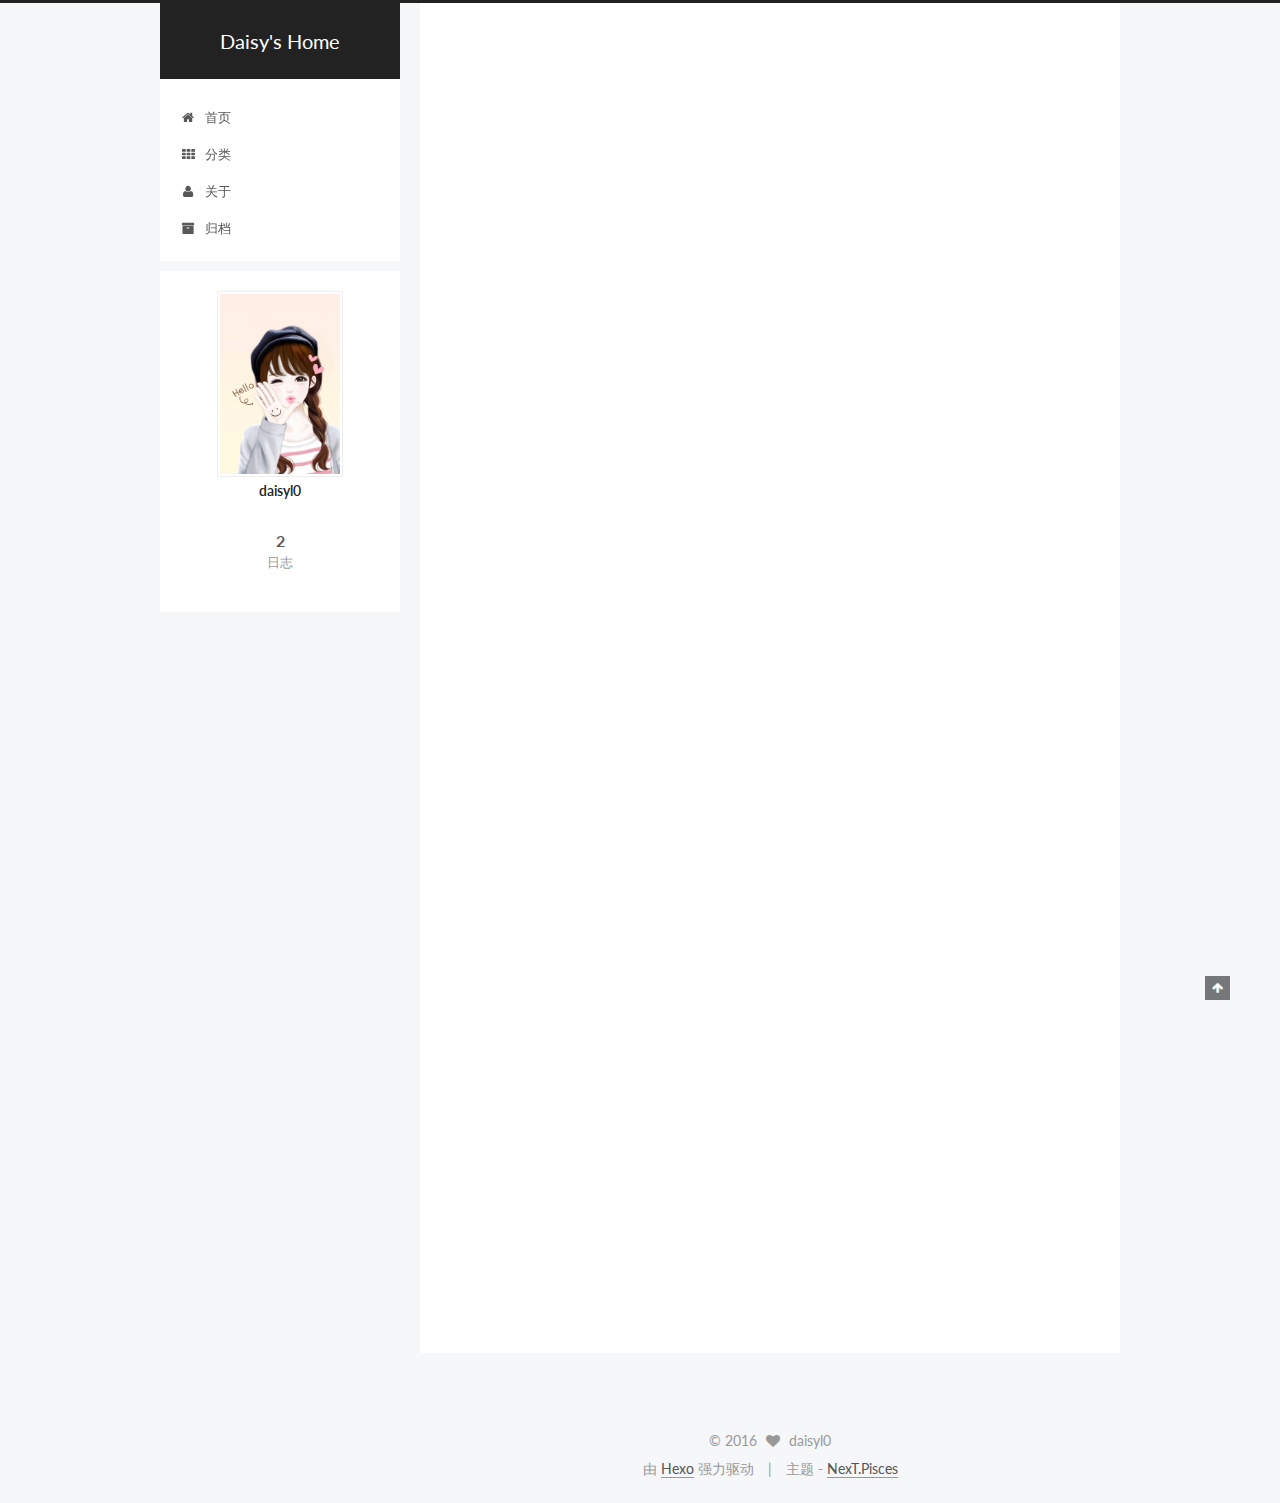
==== commit dd74c2af: "Site updated: 2016-07-17 00:21:10" ====
--- a/index.html
+++ b/index.html
@@ -452,7 +452,7 @@
       <section class="site-overview sidebar-panel  sidebar-panel-active ">
         <div class="site-author motion-element" itemprop="author" itemscope itemtype="http://schema.org/Person">
           <img class="site-author-image" itemprop="image"
-               src="/images/avatar.gif"
+               src="/images/avatar.jpg"
                alt="daisyl0" />
           <p class="site-author-name" itemprop="name">daisyl0</p>
           <p class="site-description motion-element" itemprop="description"></p>
--- a/css/main.css
+++ b/css/main.css
@@ -1549,7 +1549,7 @@
   width: 4px;
   height: 4px;
   border-radius: 50%;
-  background: #7dffd5;
+  background: #d0ff88;
 }
 .links-of-blogroll {
   font-size: 13px;
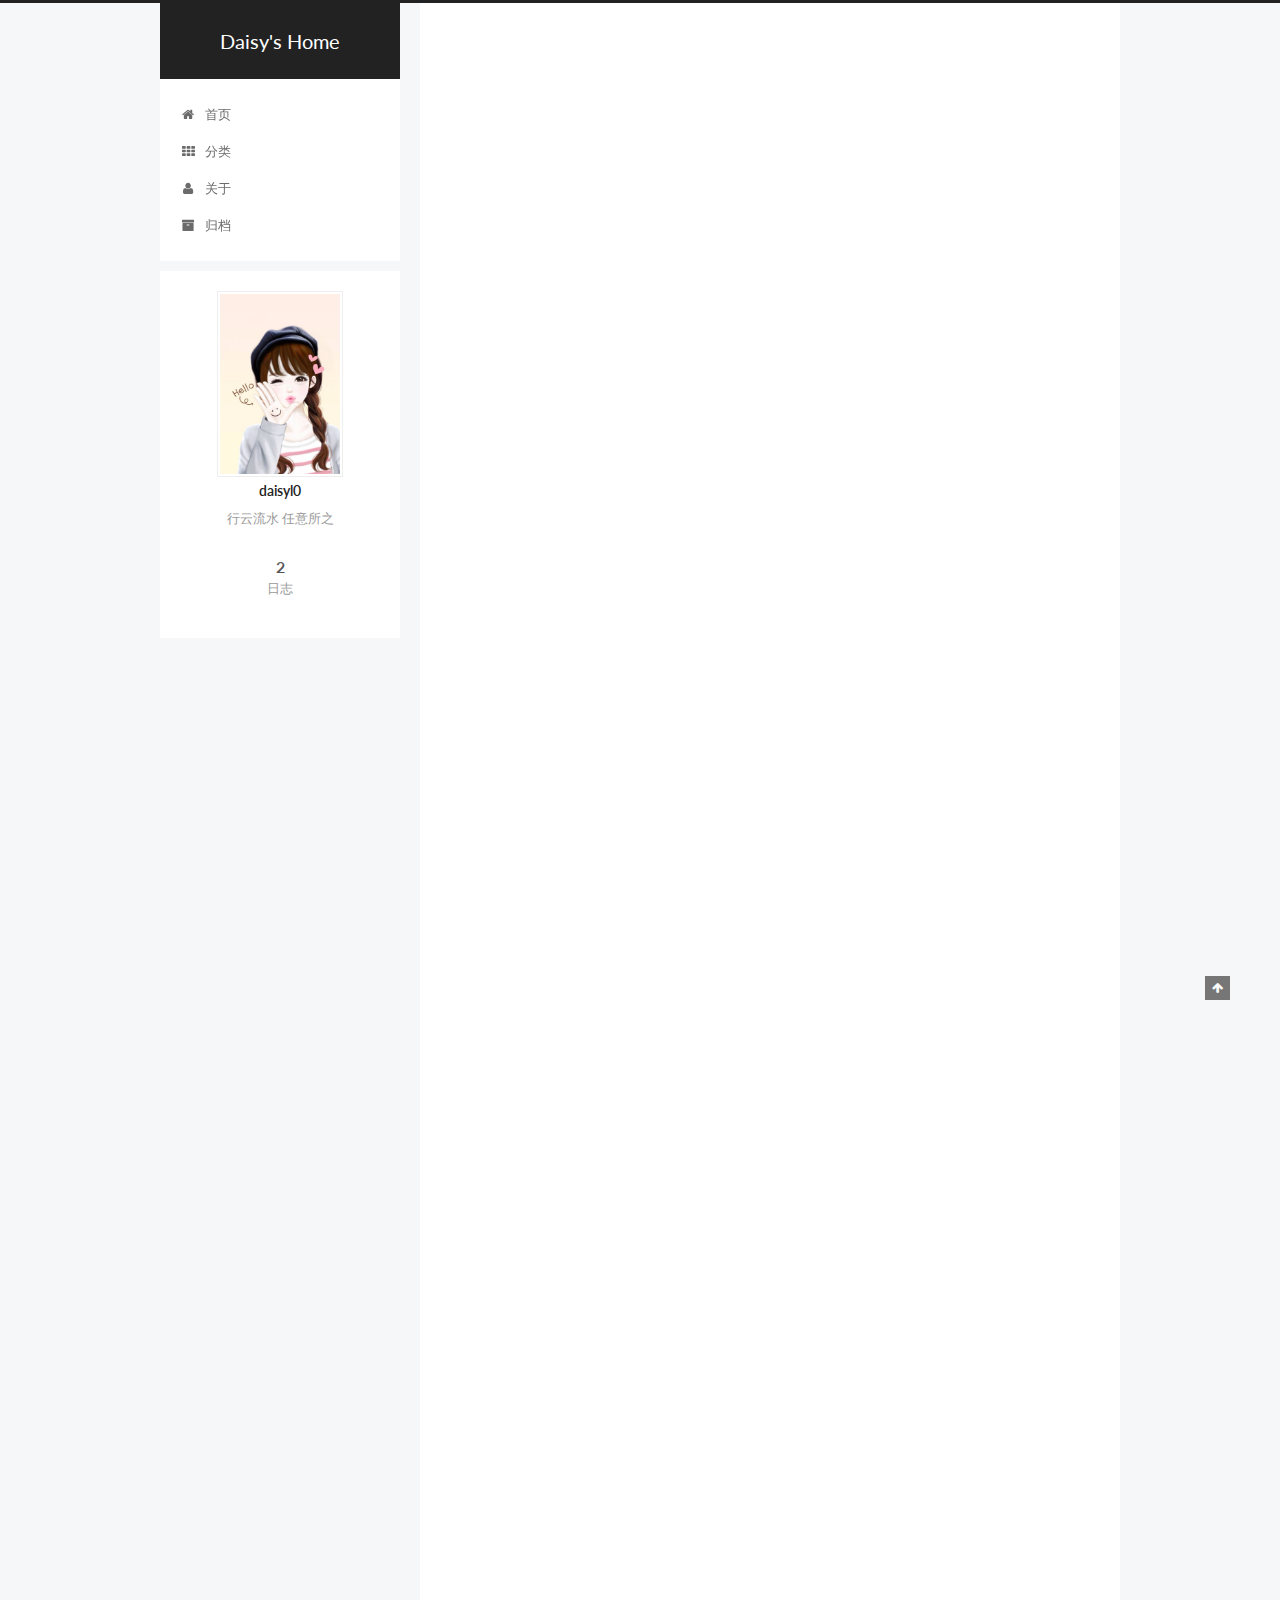
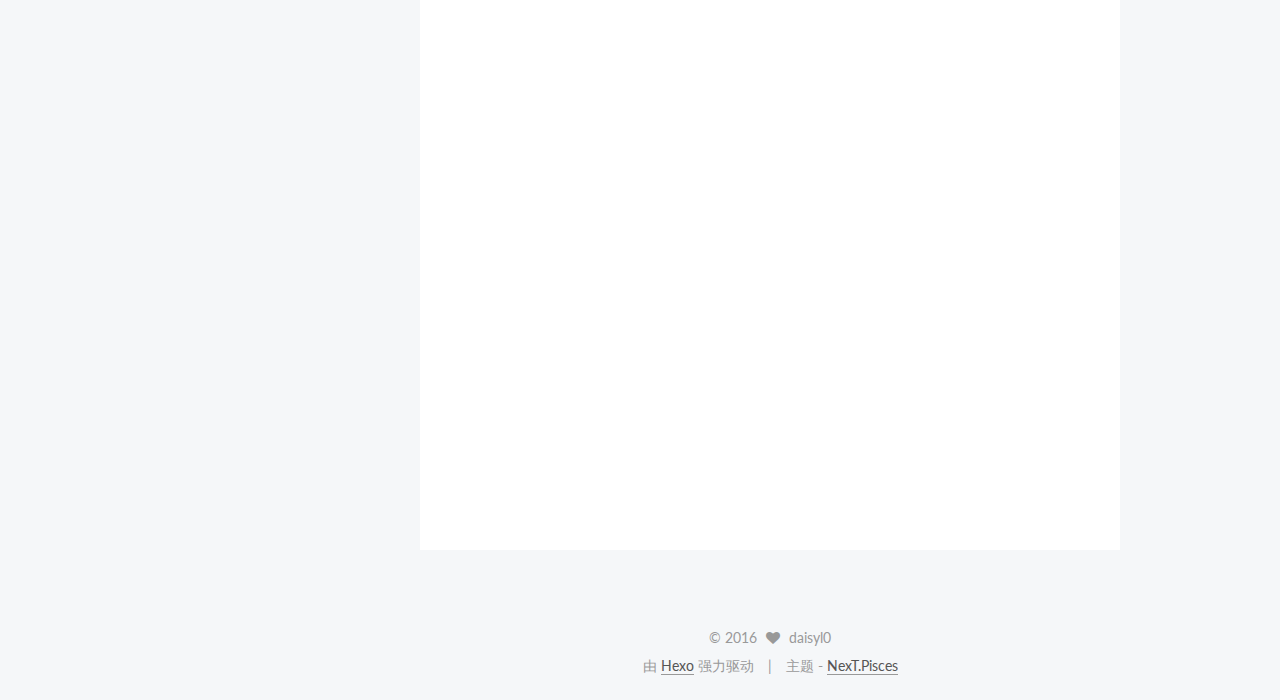
==== commit 882df5c3: "Site updated: 2016-07-18 00:01:04" ====
--- a/index.html
+++ b/index.html
@@ -84,12 +84,15 @@
 
 
 
+<meta name="description" content="行云流水 任意所之">
 <meta property="og:type" content="website">
 <meta property="og:title" content="Daisy's Home">
 <meta property="og:url" content="http://yoursite.com/index.html">
 <meta property="og:site_name" content="Daisy's Home">
+<meta property="og:description" content="行云流水 任意所之">
 <meta name="twitter:card" content="summary">
 <meta name="twitter:title" content="Daisy's Home">
+<meta name="twitter:description" content="行云流水 任意所之">
 
 
 
@@ -245,8 +248,8 @@
             
               
                 
-                <a class="post-title-link" href="/2016/07/16/source/" itemprop="url">
-                  source
+                <a class="post-title-link" href="/2016/07/17/字符编码小结/" itemprop="url">
+                  字符编码小结
                 </a>
               
             
@@ -259,8 +262,8 @@
               <i class="fa fa-calendar-o"></i>
             </span>
             <span class="post-meta-item-text">发表于</span>
-            <time itemprop="dateCreated" datetime="2016-07-16T22:08:20+08:00" content="2016-07-16">
-              2016-07-16
+            <time itemprop="dateCreated" datetime="2016-07-17T22:26:05+08:00" content="2016-07-17">
+              2016-07-17
             </time>
           </span>
 
@@ -289,7 +292,10 @@
       
         
           
-            
+            <p>不总结一下字符编码，简直对不起这些年踩过的坑们。</p>
+<h2 id="字符编码"><a href="#字符编码" class="headerlink" title="字符编码"></a>字符编码</h2><p>字符编码可以理解为一张一对一的码表，什么？你说你没见过码表，讲真，ascii码表你没见过？！中国常用字符编码的关系可以参考下图。</p>
+<p><img src="/img/unicode.png" alt="字符编码"></p>
+
           
         
       
@@ -455,7 +461,7 @@
                src="/images/avatar.jpg"
                alt="daisyl0" />
           <p class="site-author-name" itemprop="name">daisyl0</p>
-          <p class="site-description motion-element" itemprop="description"></p>
+          <p class="site-description motion-element" itemprop="description">行云流水 任意所之</p>
         </div>
         <nav class="site-state motion-element">
           <div class="site-state-item site-state-posts">
--- a/css/main.css
+++ b/css/main.css
@@ -1549,7 +1549,7 @@
   width: 4px;
   height: 4px;
   border-radius: 50%;
-  background: #d0ff88;
+  background: #8fa813;
 }
 .links-of-blogroll {
   font-size: 13px;
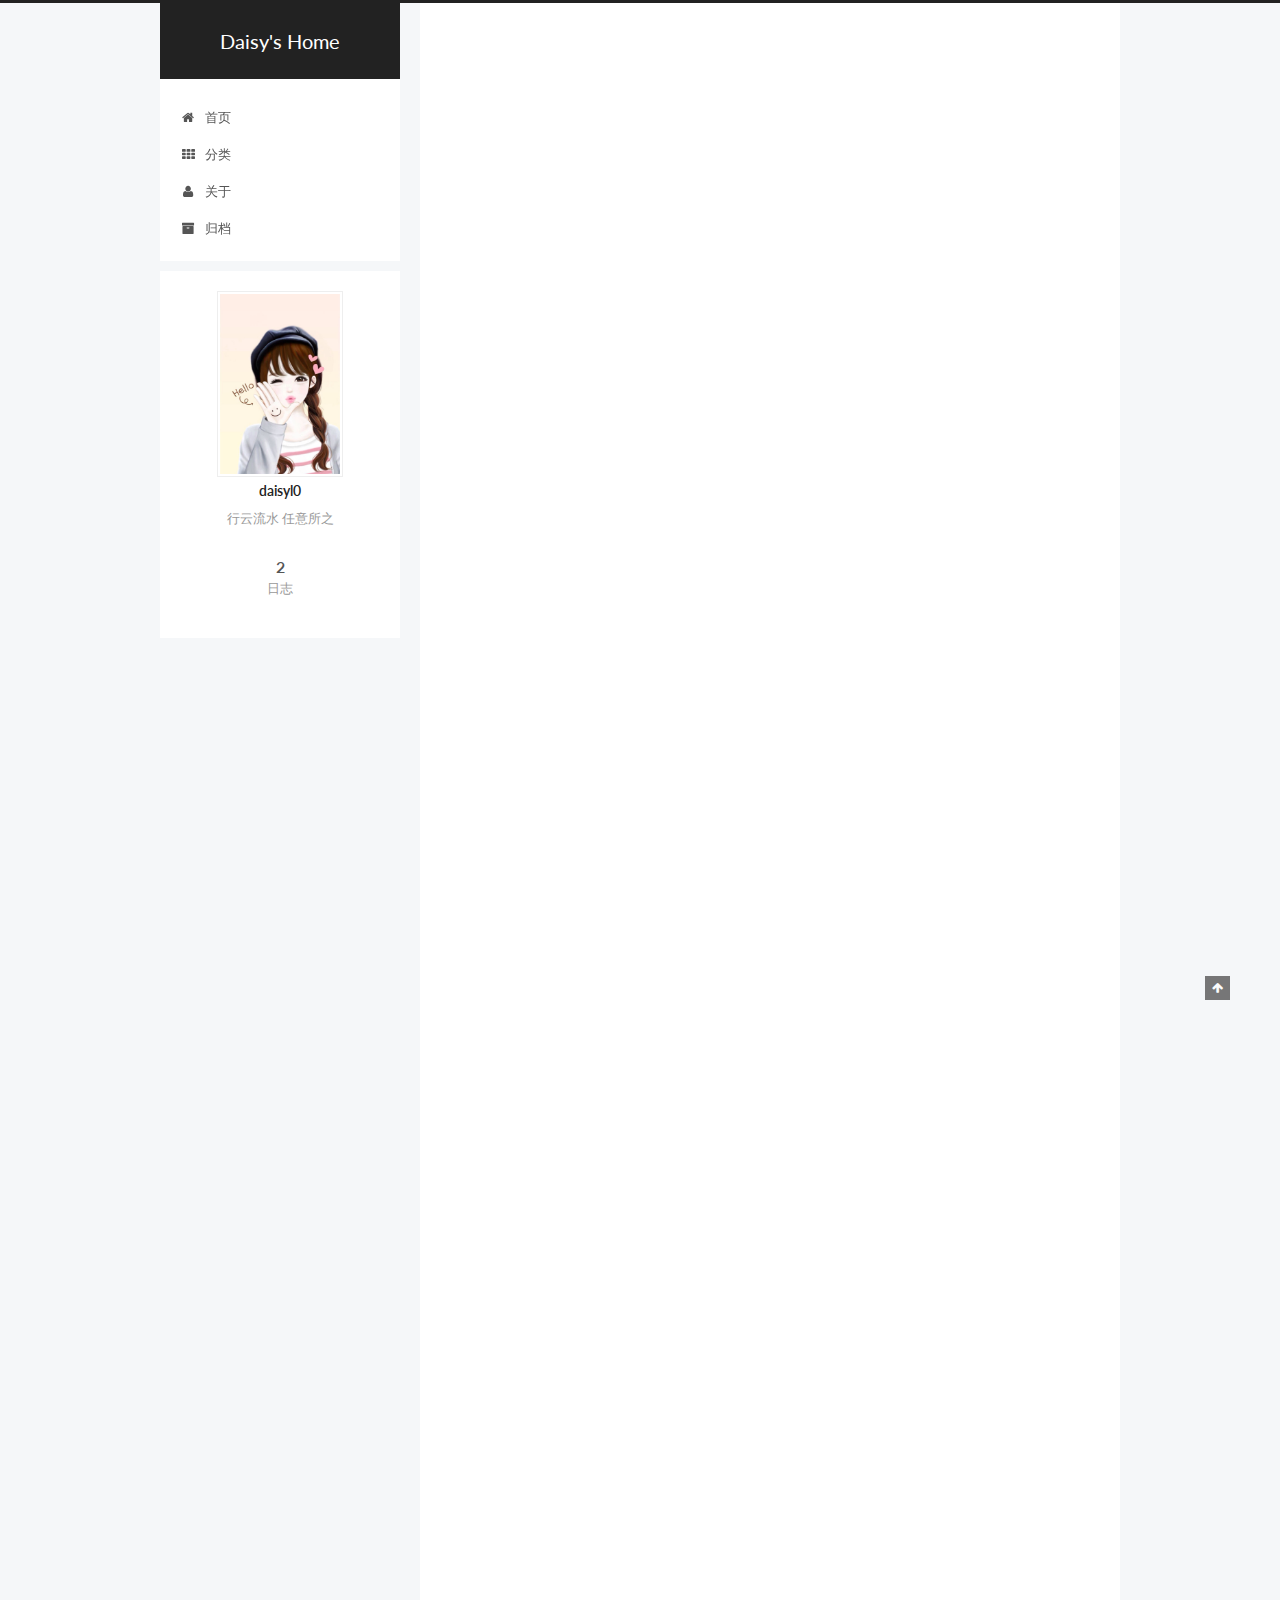
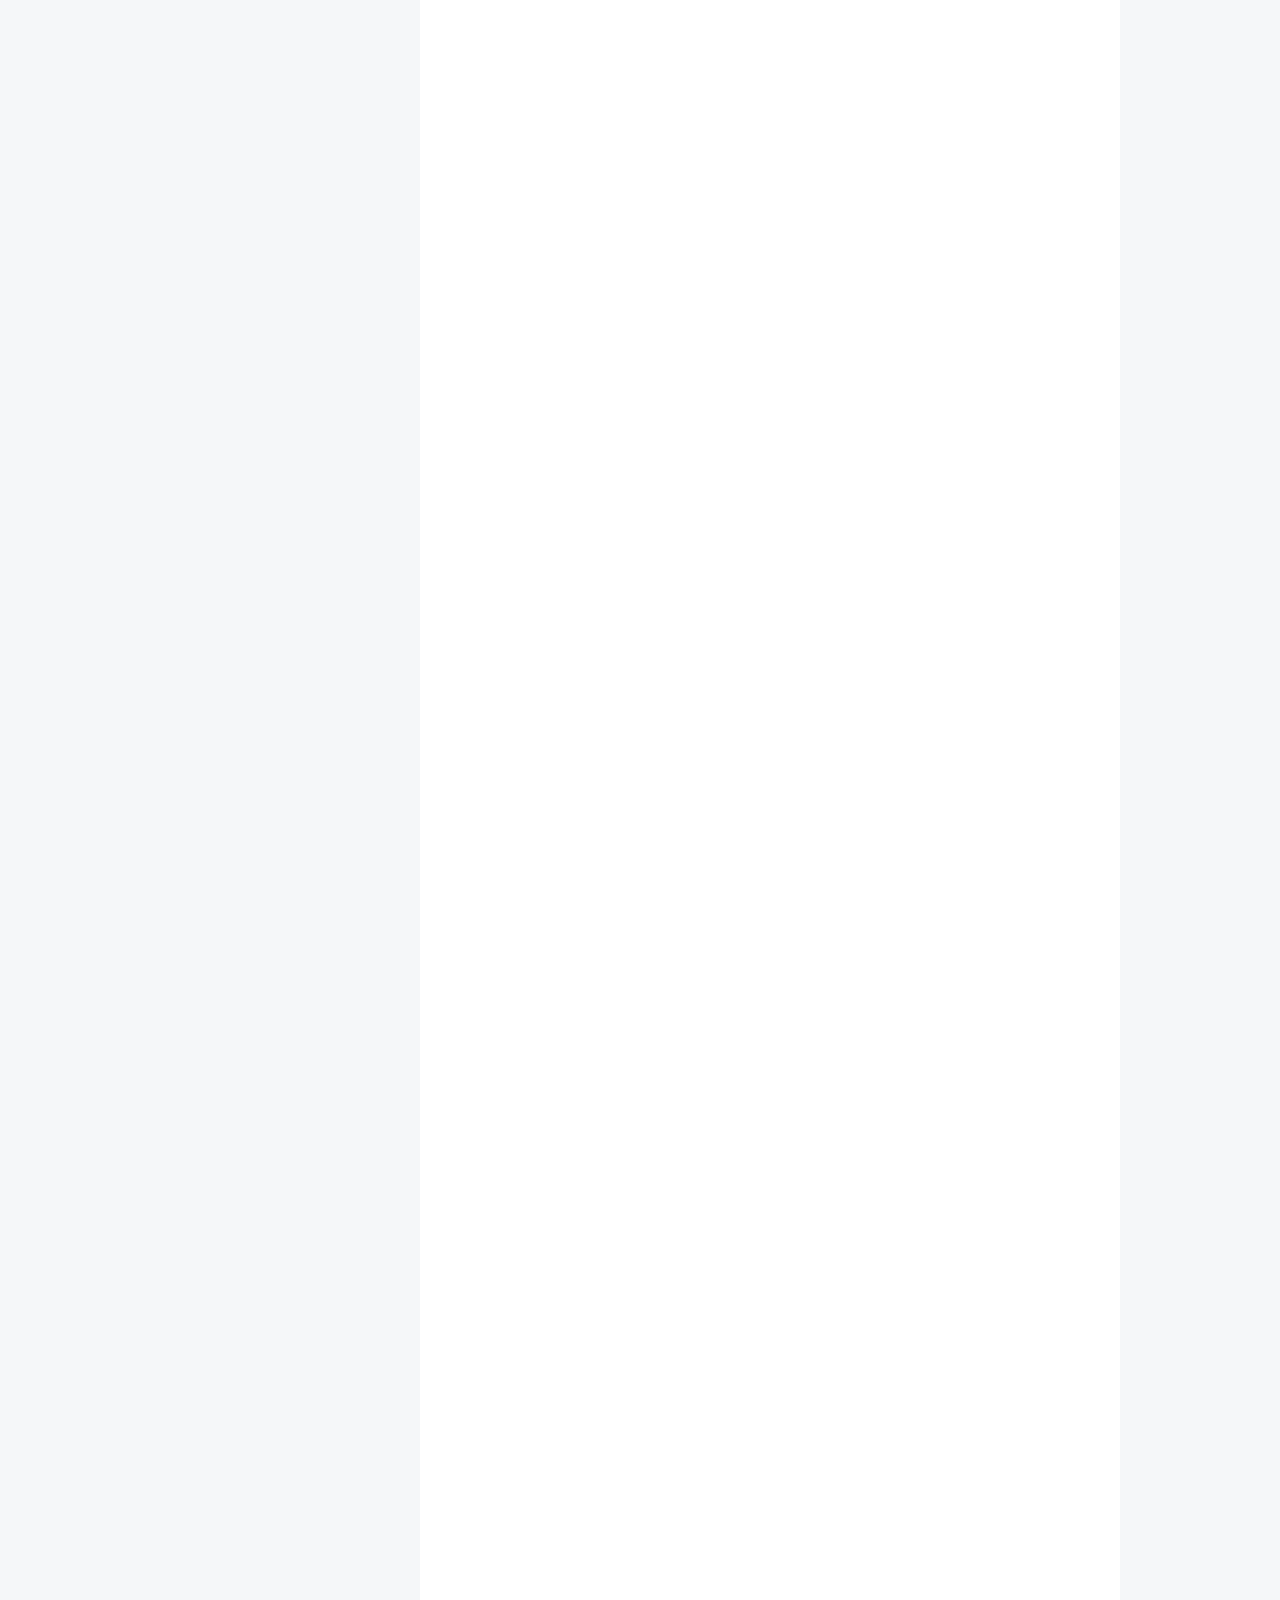
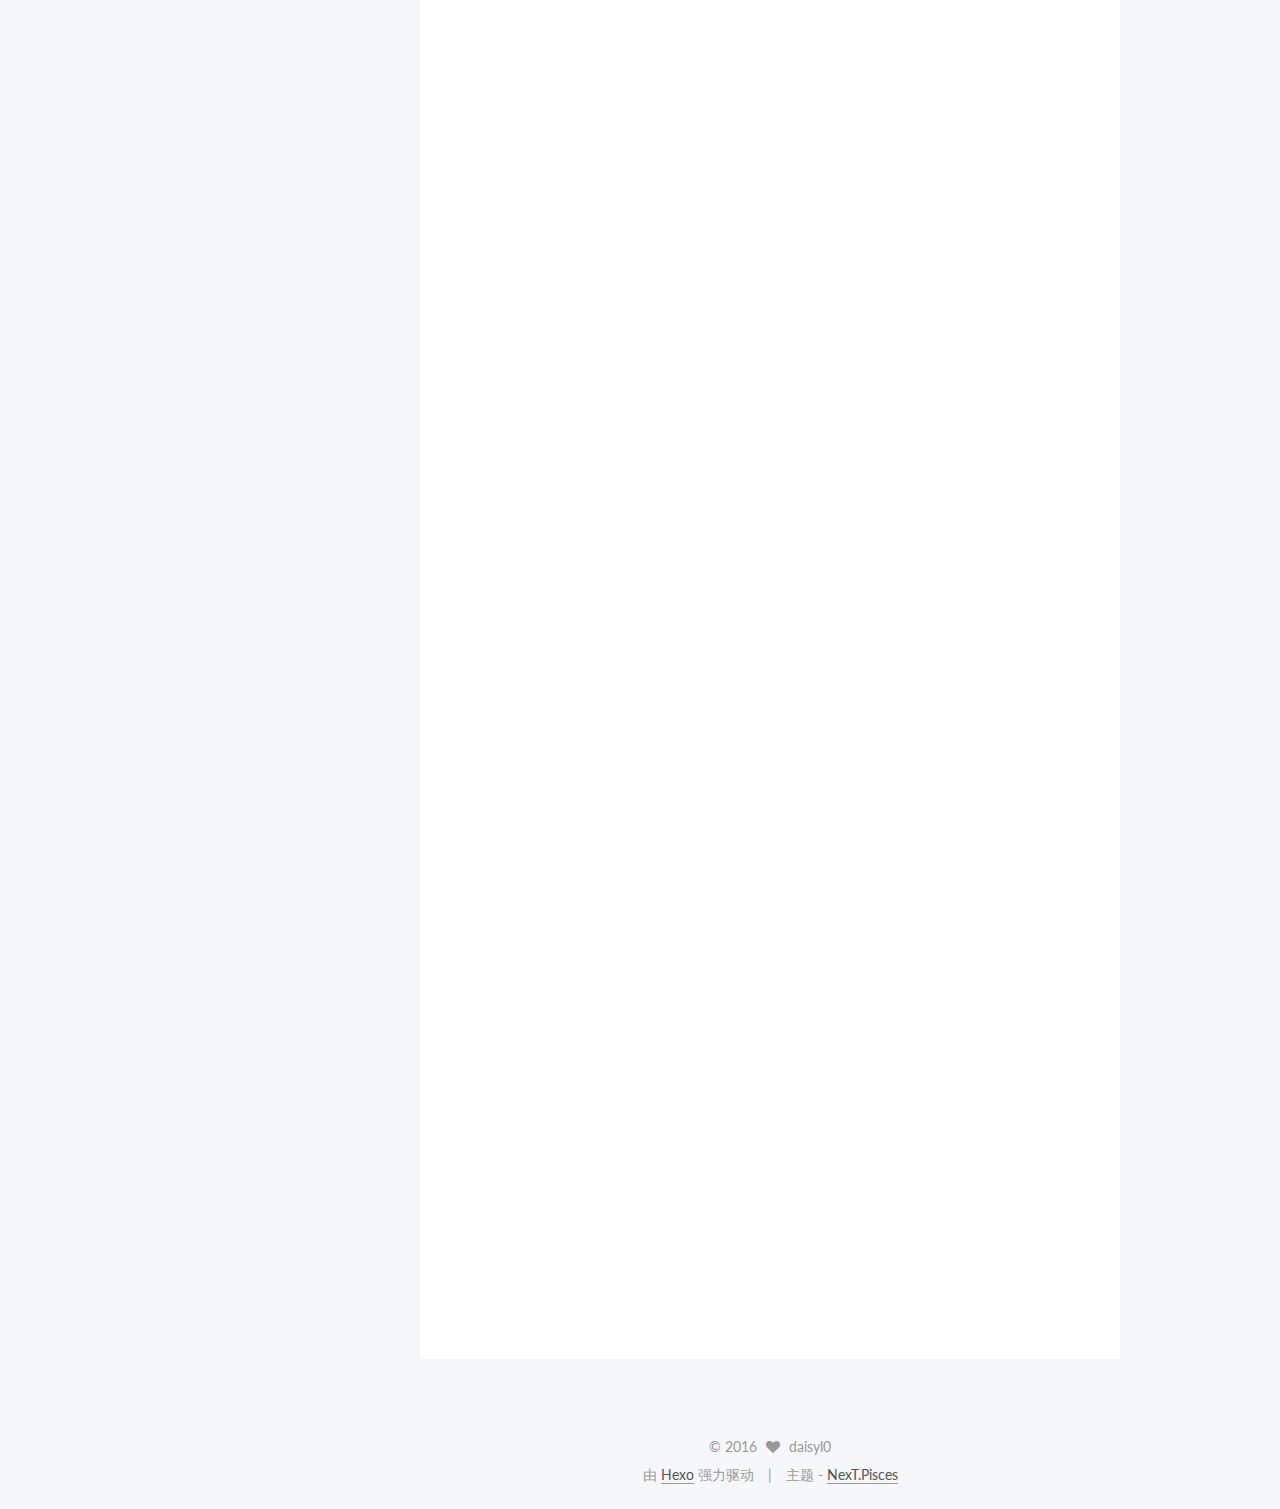
==== commit f02c4505: "Site updated: 2016-07-19 00:06:20" ====
--- a/index.html
+++ b/index.html
@@ -292,9 +292,27 @@
       
         
           
-            <p>不总结一下字符编码，简直对不起这些年踩过的坑们。</p>
-<h2 id="字符编码"><a href="#字符编码" class="headerlink" title="字符编码"></a>字符编码</h2><p>字符编码可以理解为一张一对一的码表，什么？你说你没见过码表，讲真，ascii码表你没见过？！中国常用字符编码的关系可以参考下图。</p>
+            <p>不总结一下字符编码，感觉对不起这些年我踩过的坑们。</p>
+<h2 id="字符编码"><a href="#字符编码" class="headerlink" title="字符编码"></a>字符编码</h2><p>字符编码可以理解为一张一对一的码表，ascii码表即最常见的码表之一，中国常用字符编码的关系可以参考下图。</p>
 <p><img src="/img/unicode.png" alt="字符编码"></p>
+<p>美国人可真强势，自己享受1字节，让众多非英语国家，unicode编码从2字节变为2~4字节。中文大多数为3字节。</p>
+<h2 id="GBK"><a href="#GBK" class="headerlink" title="GBK"></a>GBK</h2><p>你一定对GB2312，GBK，GB1080一堆的玩意不陌生。GB的意思是国标。是在unicode之前中国自己搞的一套编码。具体来说就是这样的。</p>
+<p><img src="/img/gbk.png" alt="gbk发展"></p>
+<p>在GB2312阶段，要求2个字节都大于127, 这样，中文汉字与ascii表字符是很好区分的。但这样表示的汉字数量有限，不够发挥啊，所以到GBK阶段，放弃了第2字节必须大于127的要求。这样一来，表示所有汉字倒是够了，但从此以后，中英文夹杂的GBK编码，只能先判断是不是大于127，如果是，我跳一位，如果不是，认为是英文。这简直是<strong><em>万坑之源！！！</em></strong></p>
+<p><img src="/img/gbk1.png" alt="gbk跳"></p>
+<p>从此以后，买张cd看真的好难！</p>
+<p>更别提字符分隔这等事件了，如果你的日志是用竖线分隔，如果你的日志包含中文，如果你的中文是gbk编码，那么。。。我劝你还是转了utf-8再分隔吧。。。</p>
+<figure class="highlight python"><table><tr><td class="gutter"><pre><div class="line">1</div><div class="line">2</div><div class="line">3</div><div class="line">4</div><div class="line">5</div><div class="line">6</div><div class="line">7</div><div class="line">8</div><div class="line">9</div></pre></td><td class="code"><pre><div class="line"><span class="meta">&gt;&gt;&gt; </span>s=<span class="string">"滕华弢|海青"</span></div><div class="line"><span class="meta">&gt;&gt;&gt; </span>s</div><div class="line"><span class="string">'\xeb\xf8\xbb\xaa\x8f||\xba\xa3\xc7\xe0'</span></div><div class="line"><span class="meta">&gt;&gt;&gt; </span>x=s.split(<span class="string">'|'</span>)</div><div class="line">[<span class="string">'\xeb\xf8\xbb\xaa\x8f'</span>, <span class="string">''</span>, <span class="string">'\xba\xa3\xc7\xe0'</span>]</div><div class="line"><span class="meta">&gt;&gt;&gt; </span><span class="keyword">print</span> x[<span class="number">0</span>]</div><div class="line">滕华�</div><div class="line"><span class="meta">&gt;&gt;&gt; </span><span class="keyword">print</span> x[<span class="number">2</span>]</div><div class="line">海青</div></pre></td></tr></table></figure>
+<p>上面的”弢“字，gbk编码为0x8f7c，第2字节编码恰好与分隔线“|”重合了。分隔之后，直接分隔就会导致以上错误。</p>
+<h2 id="UTF-8"><a href="#UTF-8" class="headerlink" title="UTF-8"></a>UTF-8</h2><h4 id="编码"><a href="#编码" class="headerlink" title="编码"></a>编码</h4><p>unicode到utf-16的转换很简单，一对一。到utf-8遵循以下规则。</p>
+<figure class="highlight bash"><table><tr><td class="gutter"><pre><div class="line">1</div><div class="line">2</div><div class="line">3</div><div class="line">4</div><div class="line">5</div><div class="line">6</div><div class="line">7</div><div class="line">8</div></pre></td><td class="code"><pre><div class="line">unicode</div><div class="line">UTF-8</div><div class="line">0000 - 007F</div><div class="line">0xxxxxxx</div><div class="line">0080 - 07FF</div><div class="line">110xxxxx 10xxxxxx</div><div class="line">0800 - FFFF</div><div class="line">1110xxxx 10xxxxxx 10xxxxxx</div></pre></td></tr></table></figure>
+<p>例如”汉”字的Unicode编码是6C49。6C49在0800-FFFF之间，所以要用3字节模板：1110xxxx 10xxxxxx 10xxxxxx。将6C49写成二进制是：0110 1100 0100 1001，将这个比特流按三字节模板的分段方法分为0110 110001 001001，依次代替模板中的x，得到：1110-0110 10-110001 10-001001，即E6 B1 89，这就是其UTF8的编码。</p>
+<h4 id="BOM"><a href="#BOM" class="headerlink" title="BOM"></a>BOM</h4><p>BOM(Byte Order Mark).保存文件的时候不会保存编码格式，打开文件时，却需要解码。这时就有很多麻烦。bom就是utf引入，在文档开头写bom，标识自己的编码格式。</p>
+<figure class="highlight bash"><table><tr><td class="gutter"><pre><div class="line">1</div><div class="line">2</div><div class="line">3</div></pre></td><td class="code"><pre><div class="line">BOM_UTF8 <span class="string">'\xef\xbb\xbf'</span> </div><div class="line">BOM_UTF16_LE <span class="string">'\xff\xfe'</span> </div><div class="line">BOM_UTF16_BE <span class="string">'\xfe\xff'</span></div></pre></td></tr></table></figure>
+<p>并不是所有的编辑器都写入bom，这种编辑器会采用一种默认格式解码，不成功再换另外一种。</p>
+<h4 id="UTF-8还是UTF8"><a href="#UTF-8还是UTF8" class="headerlink" title="UTF-8还是UTF8?"></a>UTF-8还是UTF8?</h4><p>可能在很多地方，你发现utf8,UTF8,utf-8,UTF-8都能用。到底哪个是对的呢？首先大小写是忽略的。UTF-8是标准名字，UTF8是别名，有些语言和场合定义了这个别名，但有些没有。所以用 UTF-8总是保险的。个人发现python,mysql,linux的iconv用二者都可以，node.js的iconv-lite只能用utf-8。</p>
+<h2 id="GBK与UTF-8的转换"><a href="#GBK与UTF-8的转换" class="headerlink" title="GBK与UTF-8的转换"></a>GBK与UTF-8的转换</h2><p>从上面的介绍可以知道：GBK是一张码表。unicode是一张码表。UTF-8是基于unicode的一种编码方式GBK到unicode可以查表得到, unicode到UTF-8可以按规则转换。</p>
+<p><img src="/img/endecode.png" alt="encodedecode"></p>
 
           
         
--- a/css/main.css
+++ b/css/main.css
@@ -497,8 +497,8 @@
   margin: 20px 0;
   padding: 15px;
   font-size: 13px;
-  color: #4d4d4c;
-  background: #f7f7f7;
+  color: #fff;
+  background: #002451;
   line-height: 1.6;
 }
 pre,
@@ -515,7 +515,7 @@
 }
 pre code {
   padding: 0;
-  color: #4d4d4c;
+  color: #fff;
   background: none;
   text-shadow: none;
 }
@@ -535,7 +535,7 @@
 }
 .highlight figcaption {
   font-size: 1em;
-  color: #4d4d4c;
+  color: #fff;
   line-height: 1em;
   margin-bottom: 1em;
 }
@@ -549,10 +549,10 @@
 }
 .highlight figcaption a {
   float: right;
-  color: #4d4d4c;
+  color: #fff;
 }
 .highlight figcaption a:hover {
-  border-bottom-color: #4d4d4c;
+  border-bottom-color: #fff;
 }
 .highlight .gutter pre {
   color: #666;
@@ -569,7 +569,7 @@
   border: none;
 }
 pre .comment {
-  color: #8e908c;
+  color: #7285b7;
 }
 pre .variable,
 pre .attribute,
@@ -583,7 +583,7 @@
 pre .css .id,
 pre .css .class,
 pre .css .pseudo {
-  color: #c82829;
+  color: #ff9da4;
 }
 pre .number,
 pre .preprocessor,
@@ -592,7 +592,7 @@
 pre .params,
 pre .constant,
 pre .command {
-  color: #f5871f;
+  color: #ffc58f;
 }
 pre .ruby .class .title,
 pre .css .rules .attribute,
@@ -605,11 +605,11 @@
 pre .special,
 pre .number,
 pre .formula {
-  color: #718c00;
+  color: #d1f1a9;
 }
 pre .title,
 pre .css .hexcolor {
-  color: #3e999f;
+  color: #9ff;
 }
 pre .function,
 pre .python .decorator,
@@ -619,11 +619,11 @@
 pre .perl .sub,
 pre .javascript .title,
 pre .coffeescript .title {
-  color: #4271ae;
+  color: #bbdaff;
 }
 pre .keyword,
 pre .javascript .function {
-  color: #8959a8;
+  color: #ebbbff;
 }
 .full-image.full-image.full-image {
   border: none;
@@ -1549,7 +1549,7 @@
   width: 4px;
   height: 4px;
   border-radius: 50%;
-  background: #8fa813;
+  background: #c3b4c2;
 }
 .links-of-blogroll {
   font-size: 13px;
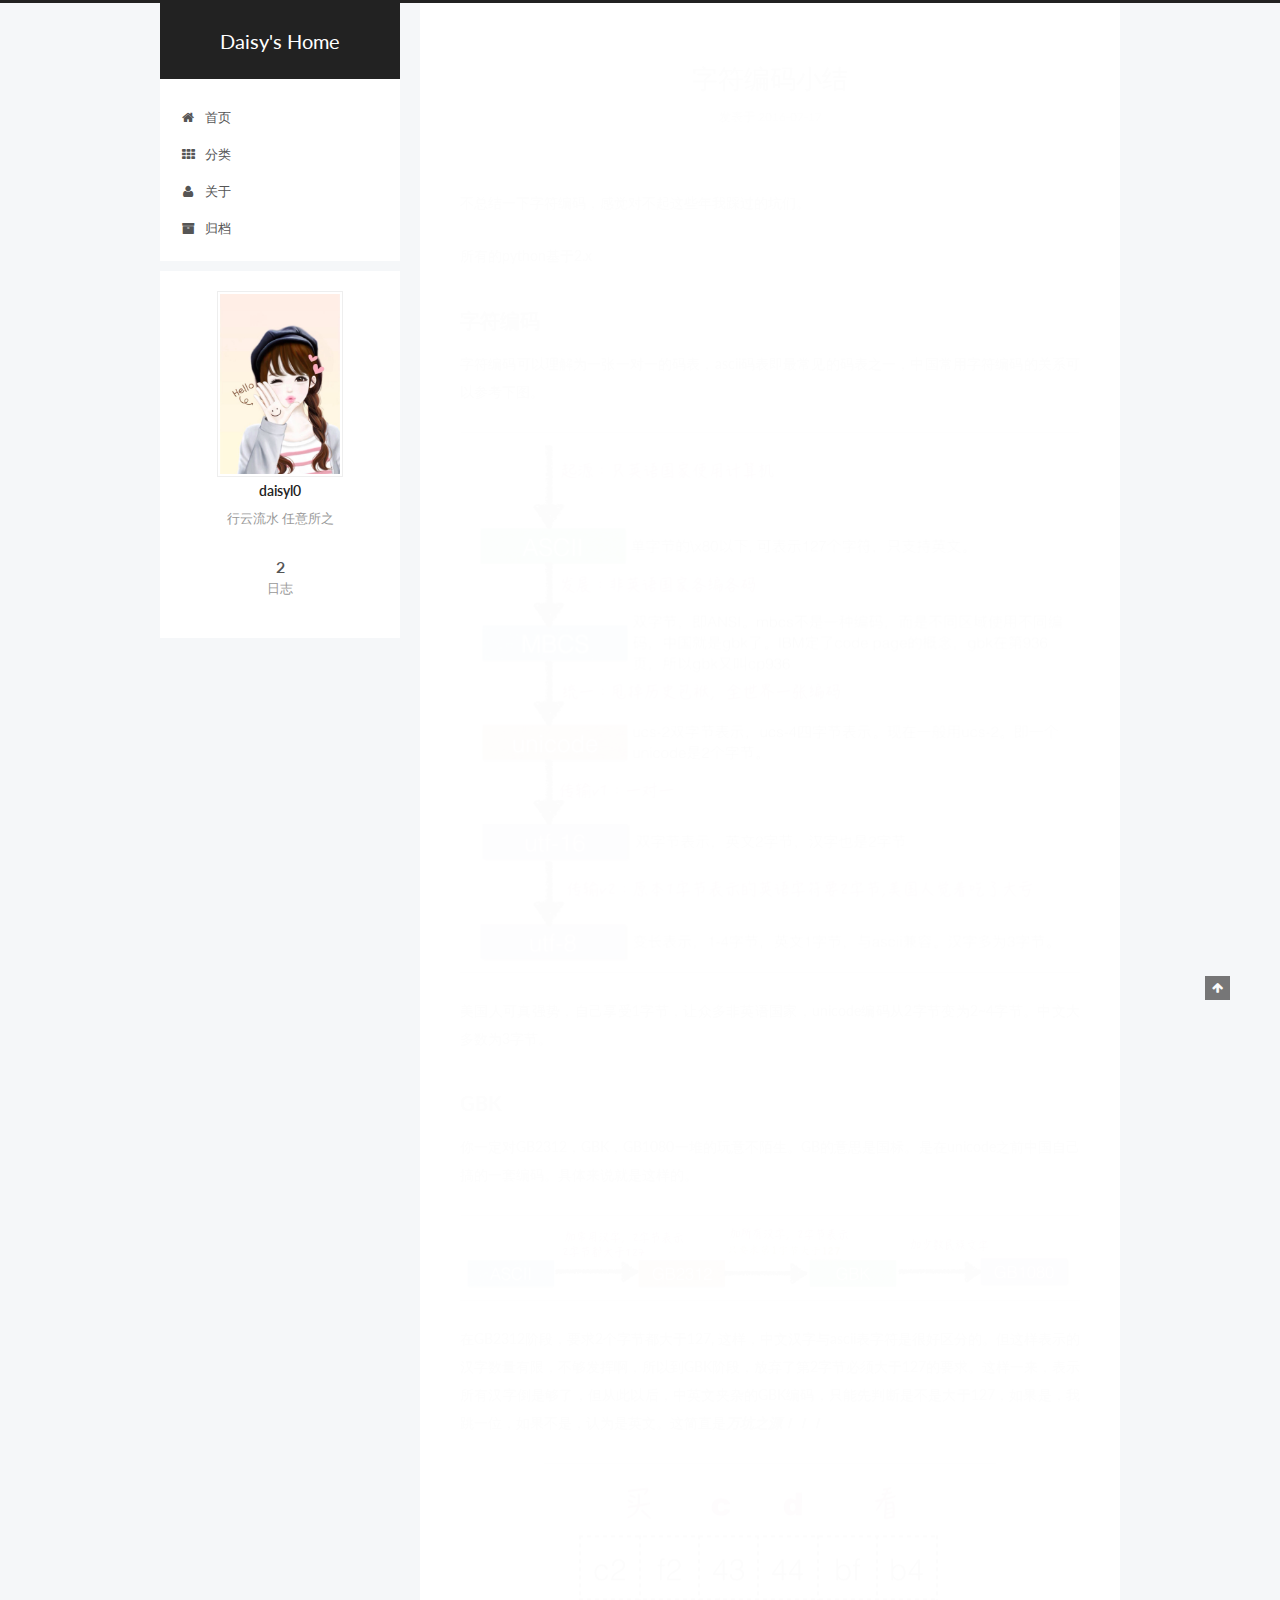
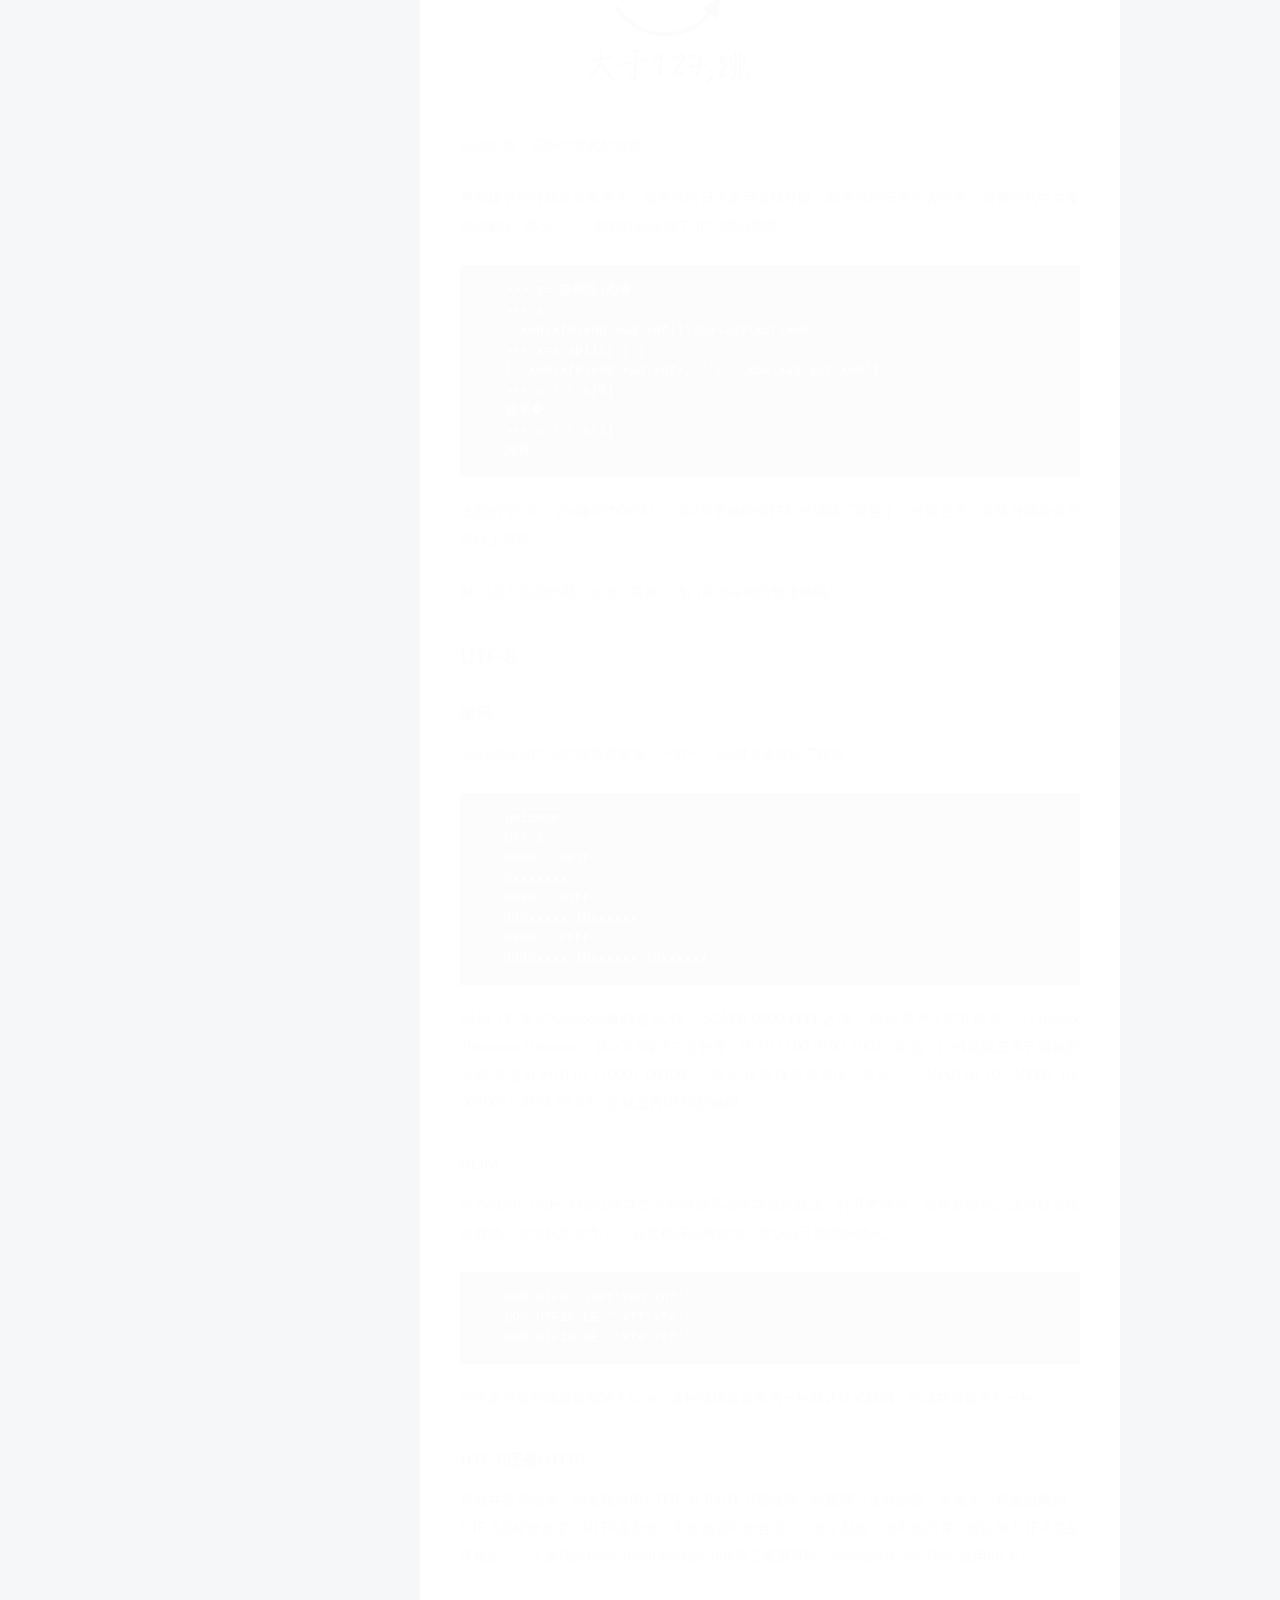
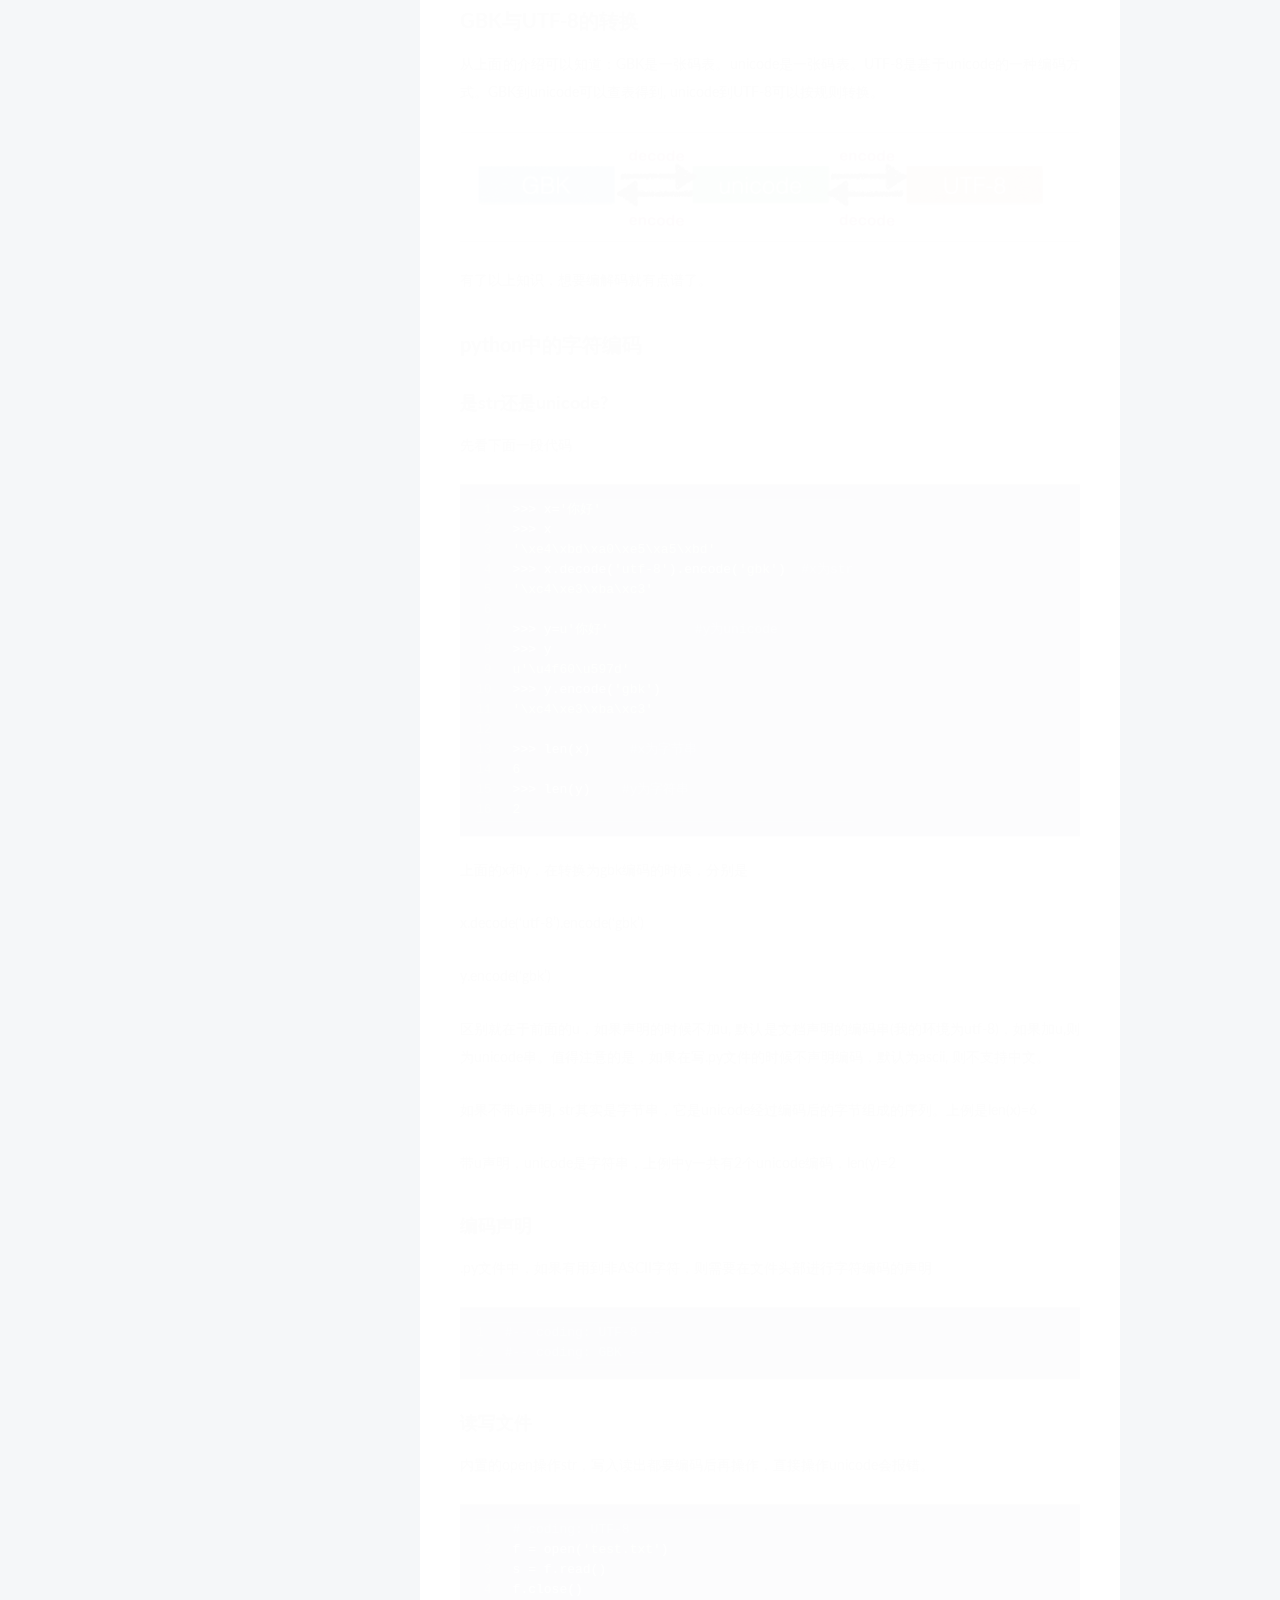
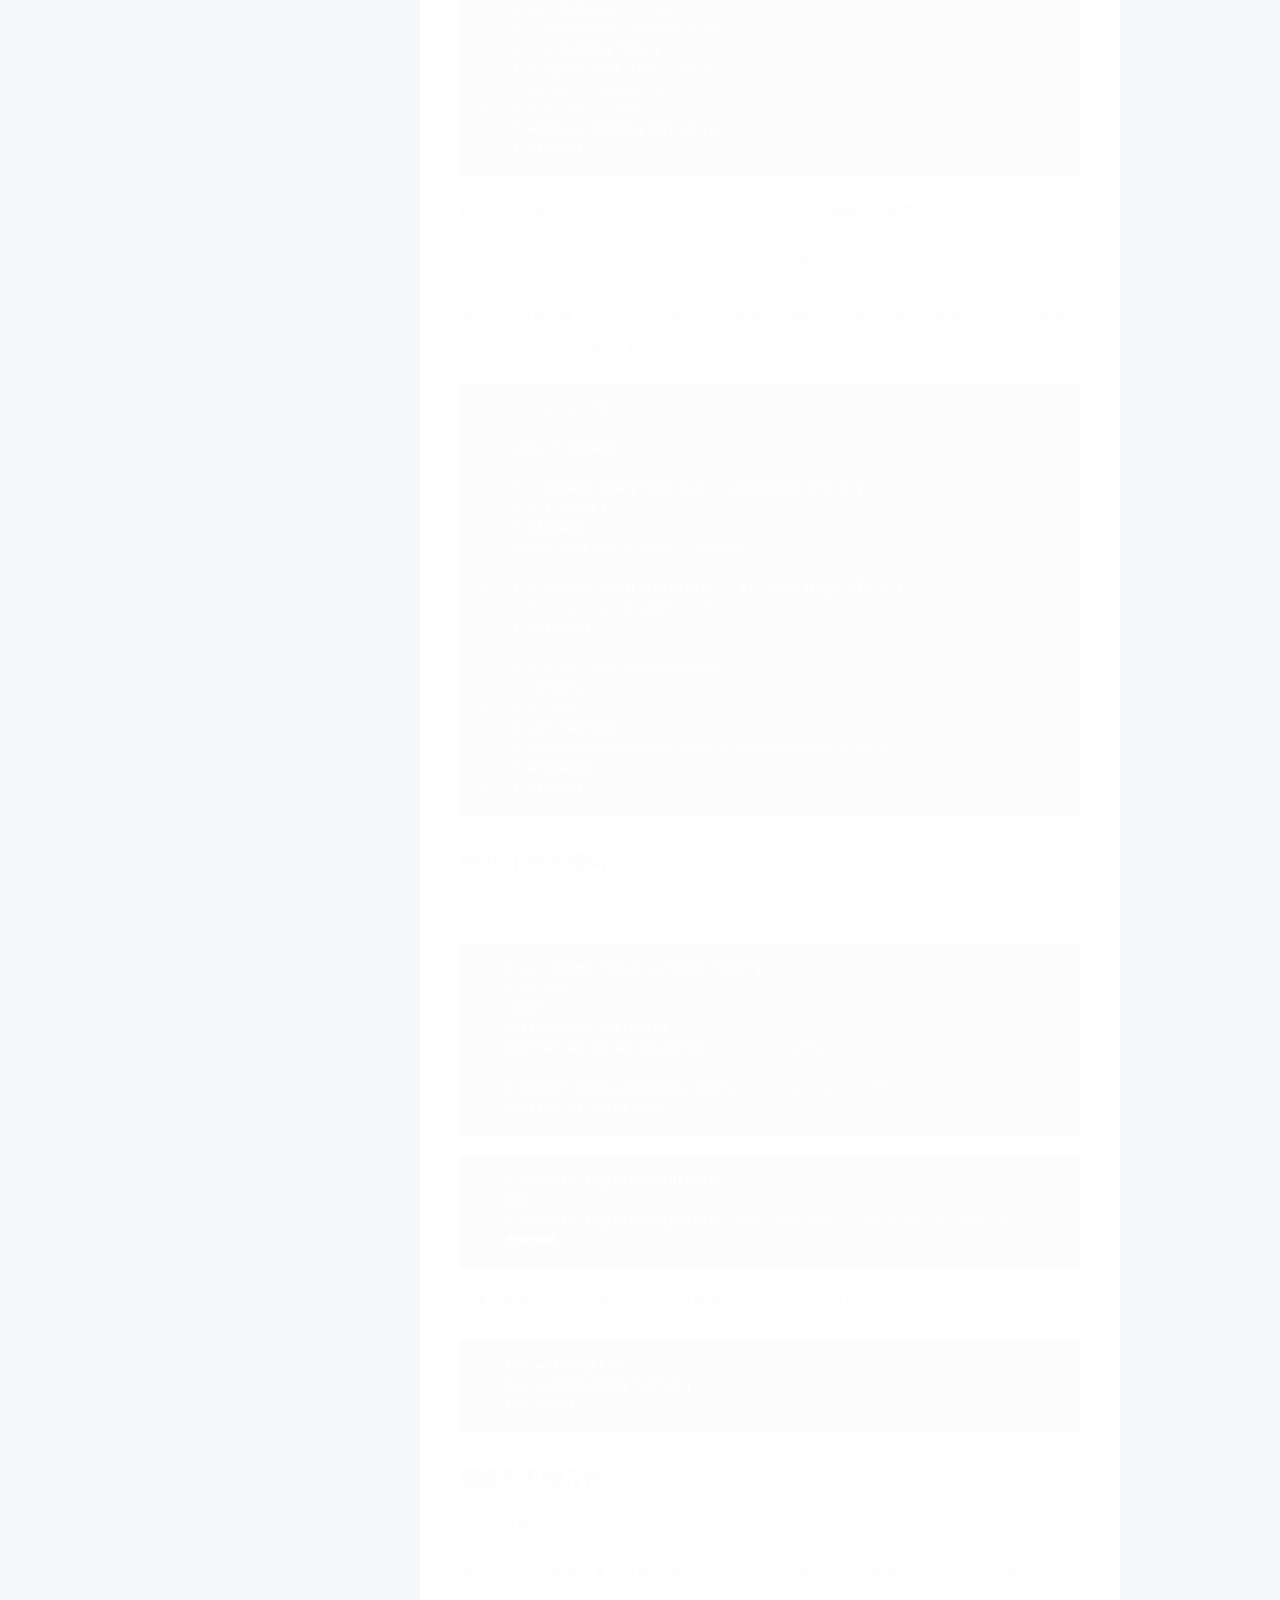
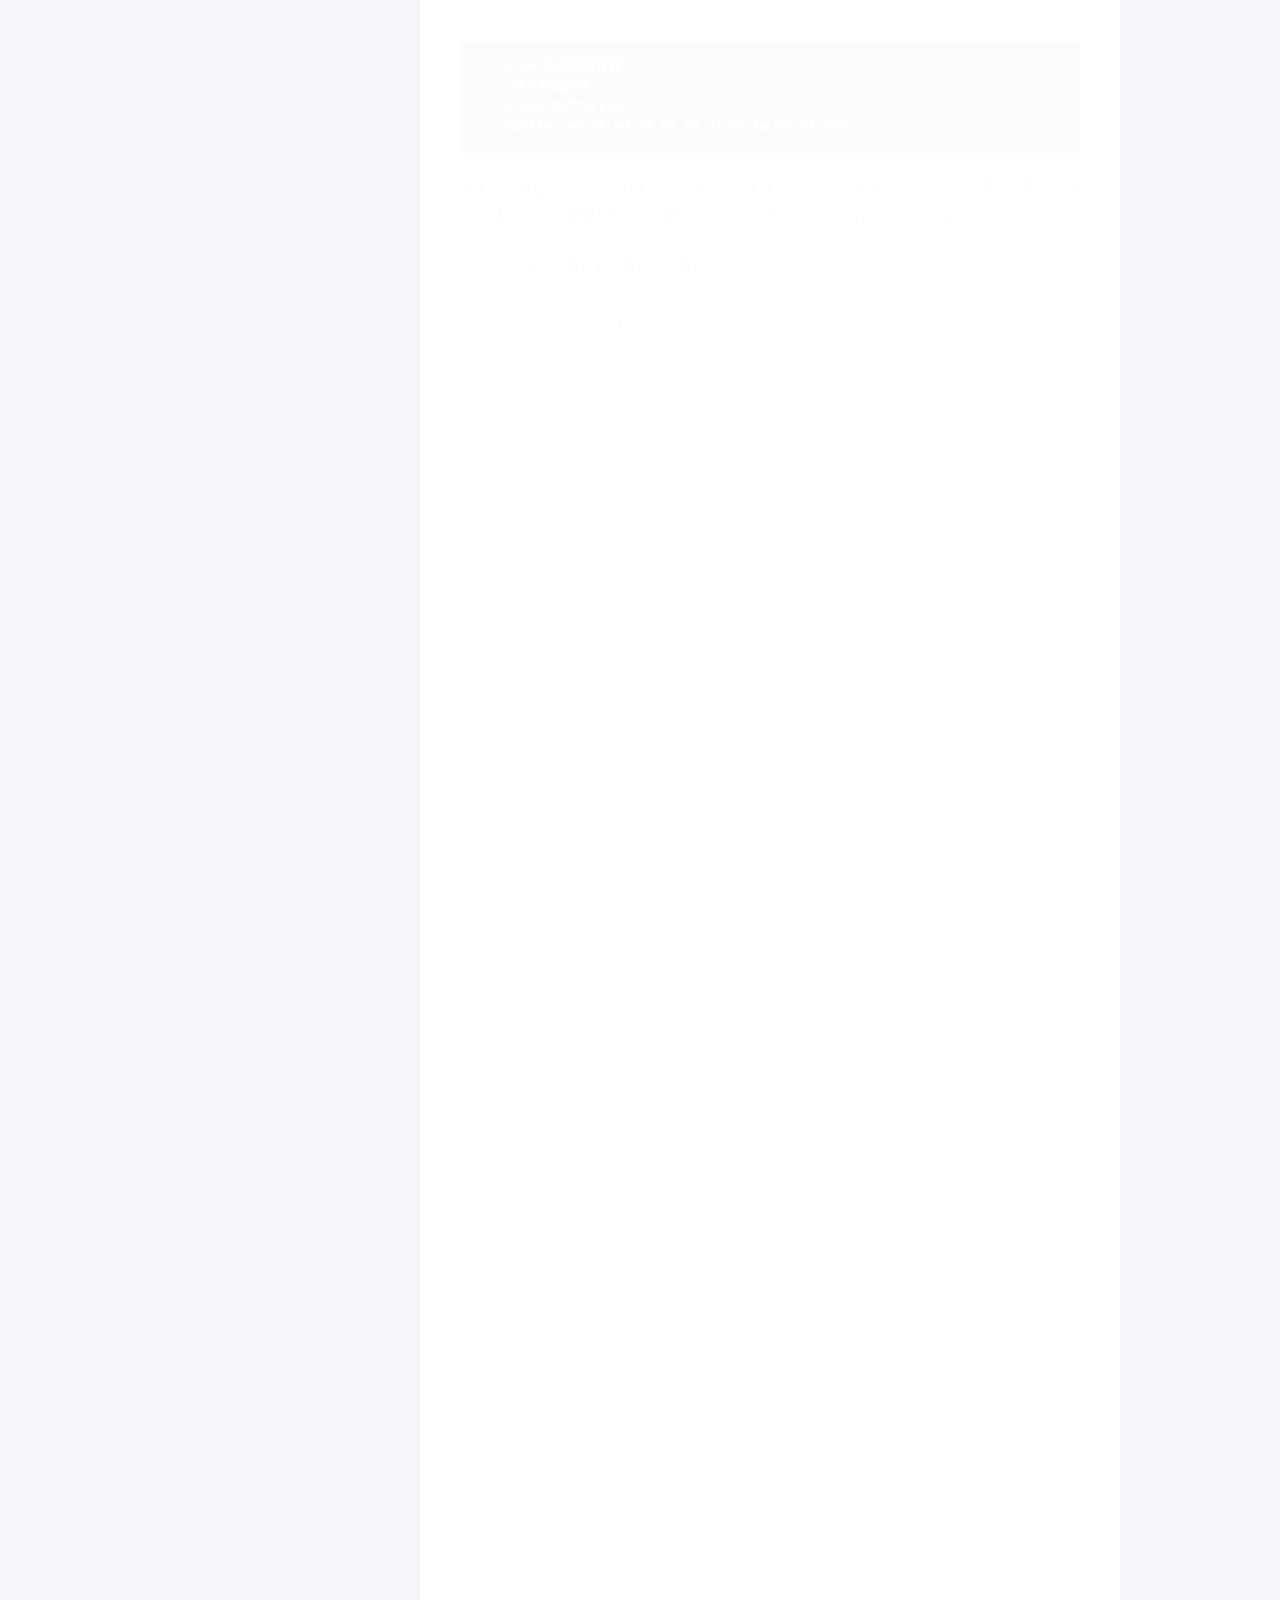
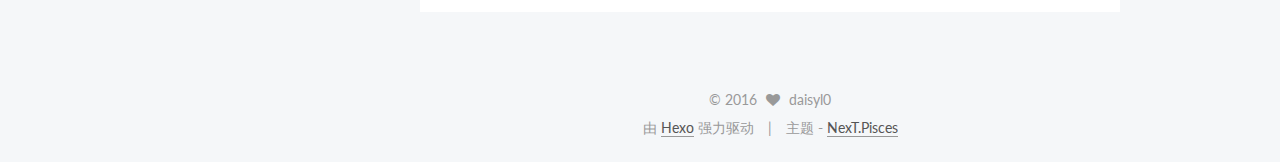
==== commit b28e7781: "Site updated: 2016-07-20 23:08:45" ====
--- a/index.html
+++ b/index.html
@@ -293,6 +293,7 @@
         
           
             <p>不总结一下字符编码，感觉对不起这些年我踩过的坑们。</p>
+<p>所有的python基于2.x</p>
 <h2 id="字符编码"><a href="#字符编码" class="headerlink" title="字符编码"></a>字符编码</h2><p>字符编码可以理解为一张一对一的码表，ascii码表即最常见的码表之一，中国常用字符编码的关系可以参考下图。</p>
 <p><img src="/img/unicode.png" alt="字符编码"></p>
 <p>美国人可真强势，自己享受1字节，让众多非英语国家，unicode编码从2字节变为2~4字节。中文大多数为3字节。</p>
@@ -304,6 +305,7 @@
 <p>更别提字符分隔这等事件了，如果你的日志是用竖线分隔，如果你的日志包含中文，如果你的中文是gbk编码，那么。。。我劝你还是转了utf-8再分隔吧。。。</p>
 <figure class="highlight python"><table><tr><td class="gutter"><pre><div class="line">1</div><div class="line">2</div><div class="line">3</div><div class="line">4</div><div class="line">5</div><div class="line">6</div><div class="line">7</div><div class="line">8</div><div class="line">9</div></pre></td><td class="code"><pre><div class="line"><span class="meta">&gt;&gt;&gt; </span>s=<span class="string">"滕华弢|海青"</span></div><div class="line"><span class="meta">&gt;&gt;&gt; </span>s</div><div class="line"><span class="string">'\xeb\xf8\xbb\xaa\x8f||\xba\xa3\xc7\xe0'</span></div><div class="line"><span class="meta">&gt;&gt;&gt; </span>x=s.split(<span class="string">'|'</span>)</div><div class="line">[<span class="string">'\xeb\xf8\xbb\xaa\x8f'</span>, <span class="string">''</span>, <span class="string">'\xba\xa3\xc7\xe0'</span>]</div><div class="line"><span class="meta">&gt;&gt;&gt; </span><span class="keyword">print</span> x[<span class="number">0</span>]</div><div class="line">滕华�</div><div class="line"><span class="meta">&gt;&gt;&gt; </span><span class="keyword">print</span> x[<span class="number">2</span>]</div><div class="line">海青</div></pre></td></tr></table></figure>
 <p>上面的”弢“字，gbk编码为0x8f7c，第2字节编码恰好与分隔线“|”重合了。分隔之后，直接分隔就会导致以上错误。</p>
+<p>BIG5是大混战时期，台湾，香港，澳门等地采用的繁体编码。</p>
 <h2 id="UTF-8"><a href="#UTF-8" class="headerlink" title="UTF-8"></a>UTF-8</h2><h4 id="编码"><a href="#编码" class="headerlink" title="编码"></a>编码</h4><p>unicode到utf-16的转换很简单，一对一。到utf-8遵循以下规则。</p>
 <figure class="highlight bash"><table><tr><td class="gutter"><pre><div class="line">1</div><div class="line">2</div><div class="line">3</div><div class="line">4</div><div class="line">5</div><div class="line">6</div><div class="line">7</div><div class="line">8</div></pre></td><td class="code"><pre><div class="line">unicode</div><div class="line">UTF-8</div><div class="line">0000 - 007F</div><div class="line">0xxxxxxx</div><div class="line">0080 - 07FF</div><div class="line">110xxxxx 10xxxxxx</div><div class="line">0800 - FFFF</div><div class="line">1110xxxx 10xxxxxx 10xxxxxx</div></pre></td></tr></table></figure>
 <p>例如”汉”字的Unicode编码是6C49。6C49在0800-FFFF之间，所以要用3字节模板：1110xxxx 10xxxxxx 10xxxxxx。将6C49写成二进制是：0110 1100 0100 1001，将这个比特流按三字节模板的分段方法分为0110 110001 001001，依次代替模板中的x，得到：1110-0110 10-110001 10-001001，即E6 B1 89，这就是其UTF8的编码。</p>
@@ -311,8 +313,37 @@
 <figure class="highlight bash"><table><tr><td class="gutter"><pre><div class="line">1</div><div class="line">2</div><div class="line">3</div></pre></td><td class="code"><pre><div class="line">BOM_UTF8 <span class="string">'\xef\xbb\xbf'</span> </div><div class="line">BOM_UTF16_LE <span class="string">'\xff\xfe'</span> </div><div class="line">BOM_UTF16_BE <span class="string">'\xfe\xff'</span></div></pre></td></tr></table></figure>
 <p>并不是所有的编辑器都写入bom，这种编辑器会采用一种默认格式解码，不成功再换另外一种。</p>
 <h4 id="UTF-8还是UTF8"><a href="#UTF-8还是UTF8" class="headerlink" title="UTF-8还是UTF8?"></a>UTF-8还是UTF8?</h4><p>可能在很多地方，你发现utf8,UTF8,utf-8,UTF-8都能用。到底哪个是对的呢？首先大小写是忽略的。UTF-8是标准名字，UTF8是别名，有些语言和场合定义了这个别名，但有些没有。所以用 UTF-8总是保险的。个人发现python,mysql,linux的iconv用二者都可以，node.js的iconv-lite只能用utf-8。</p>
-<h2 id="GBK与UTF-8的转换"><a href="#GBK与UTF-8的转换" class="headerlink" title="GBK与UTF-8的转换"></a>GBK与UTF-8的转换</h2><p>从上面的介绍可以知道：GBK是一张码表。unicode是一张码表。UTF-8是基于unicode的一种编码方式GBK到unicode可以查表得到, unicode到UTF-8可以按规则转换。</p>
+<h2 id="GBK与UTF-8的转换"><a href="#GBK与UTF-8的转换" class="headerlink" title="GBK与UTF-8的转换"></a>GBK与UTF-8的转换</h2><p>从上面的介绍可以知道：GBK是一张码表。unicode是一张码表。UTF-8是基于unicode的一种编码方式。GBK到unicode可以查表得到, unicode到UTF-8可以按规则转换。</p>
 <p><img src="/img/endecode.png" alt="encodedecode"></p>
+<p>有了以上知识，想要编解码就有点谱了。</p>
+<h2 id="python中的字符编码"><a href="#python中的字符编码" class="headerlink" title="python中的字符编码"></a>python中的字符编码</h2><h3 id="是str还是unicode"><a href="#是str还是unicode" class="headerlink" title="是str还是unicode?"></a>是str还是unicode?</h3><p>先看下面一段代码</p>
+<figure class="highlight python"><table><tr><td class="gutter"><pre><div class="line">1</div><div class="line">2</div><div class="line">3</div><div class="line">4</div><div class="line">5</div><div class="line">6</div><div class="line">7</div><div class="line">8</div><div class="line">9</div><div class="line">10</div><div class="line">11</div><div class="line">12</div><div class="line">13</div><div class="line">14</div><div class="line">15</div><div class="line">16</div></pre></td><td class="code"><pre><div class="line"><span class="meta">&gt;&gt;&gt; </span>x=<span class="string">'你好'</span></div><div class="line"><span class="meta">&gt;&gt;&gt; </span>x</div><div class="line"><span class="string">'\xe4\xbd\xa0\xe5\xa5\xbd'</span></div><div class="line"><span class="meta">&gt;&gt;&gt; </span>x.decode(<span class="string">'utf-8'</span>).encode(<span class="string">'gbk'</span>)  <span class="comment">#x为str</span></div><div class="line"><span class="string">'\xc4\xe3\xba\xc3'</span></div><div class="line"></div><div class="line"><span class="meta">&gt;&gt;&gt; </span>y=<span class="string">u'你好'</span>           <span class="comment">#y为unicode</span></div><div class="line"><span class="meta">&gt;&gt;&gt; </span>y</div><div class="line"><span class="string">u'\u4f60\u597d'</span></div><div class="line"><span class="meta">&gt;&gt;&gt; </span>y.encode(<span class="string">'gbk'</span>)</div><div class="line"><span class="string">'\xc4\xe3\xba\xc3'</span></div><div class="line"></div><div class="line"><span class="meta">&gt;&gt;&gt; </span>len(x)     <span class="comment">#x为字节串</span></div><div class="line"><span class="number">6</span></div><div class="line"><span class="meta">&gt;&gt;&gt; </span>len(y)    <span class="comment">#y为字符串</span></div><div class="line"><span class="number">2</span></div></pre></td></tr></table></figure>
+<p>上面的x和y，在转换为gbk编码的时候，分别是</p>
+<p>x.decode(‘utf-8’).encode(‘gbk’) </p>
+<p>y.encode(‘gbk’)</p>
+<p>区别就在于前面的u，如果声明的时候不加u, 默认是文档声明的编码串(我的环境为utf-8)，如果加u,则为unicode串。值得注意的是，如果在写.py文件的时候不声明编码，默认为ascii, 则不支持中文。</p>
+<p>如果不带u声明, str其实是字节串，它是unicode经过编码后的字节组成的序列。上例是len(x)=6</p>
+<p>带u声明，unicode是字符串，上例中y一共有2个unicode编码，len(y)=2</p>
+<h3 id="编码声明"><a href="#编码声明" class="headerlink" title="编码声明"></a>编码声明</h3><p>.py文件中，如果有用到非ASCII字符，则需要在文件头部进行字符编码的声明</p>
+<figure class="highlight python"><table><tr><td class="gutter"><pre><div class="line">1</div><div class="line">2</div></pre></td><td class="code"><pre><div class="line"><span class="comment">#-- coding: UTF-8 --</span></div><div class="line"><span class="comment">#-- coding: GBK --</span></div></pre></td></tr></table></figure>
+<h3 id="读写文件"><a href="#读写文件" class="headerlink" title="读写文件"></a>读写文件</h3><p>内置的open操作str，写入读出都要编码后再操作，直接操作unicode会报错。</p>
+<figure class="highlight python"><table><tr><td class="gutter"><pre><div class="line">1</div><div class="line">2</div><div class="line">3</div><div class="line">4</div><div class="line">5</div><div class="line">6</div><div class="line">7</div><div class="line">8</div><div class="line">9</div><div class="line">10</div><div class="line">11</div><div class="line">12</div></pre></td><td class="code"><pre><div class="line"><span class="comment"># coding: UTF-8</span></div><div class="line">f = open(<span class="string">'test.txt'</span>)</div><div class="line">s = f.read()</div><div class="line">f.close()</div><div class="line"><span class="keyword">print</span> type(s) <span class="comment"># &lt;type 'str'&gt;</span></div><div class="line"><span class="comment"># 已知是GBK编码，解码成unicode</span></div><div class="line">u = s.decode(<span class="string">'GBK'</span>)</div><div class="line">f = open(<span class="string">'test.txt'</span>, <span class="string">'w'</span>)</div><div class="line"><span class="comment"># 编码成UTF-8编码的str</span></div><div class="line"><span class="comment"># f.write(u) 报错</span></div><div class="line">f.write(u.encode(<span class="string">'UTF-8'</span>))</div><div class="line">f.close()</div></pre></td></tr></table></figure>
+<p>模块codecs提供了一个open()方法，可操作unicode，可自动编解码。推荐使用。</p>
+<p>打开时，可以指定一个编码打开文件，使用这个方法打开的文件读取返回的将是unicode。</p>
+<p>写入时，如果参数是unicode，则使用open()时指定的编码进行编码后写入；如果是str，则先根据源代码文件声明的字符编码，解码成unicode后再进行前述操作。</p>
+<figure class="highlight python"><table><tr><td class="gutter"><pre><div class="line">1</div><div class="line">2</div><div class="line">3</div><div class="line">4</div><div class="line">5</div><div class="line">6</div><div class="line">7</div><div class="line">8</div><div class="line">9</div><div class="line">10</div><div class="line">11</div><div class="line">12</div><div class="line">13</div><div class="line">14</div><div class="line">15</div><div class="line">16</div><div class="line">17</div><div class="line">18</div><div class="line">19</div><div class="line">20</div></pre></td><td class="code"><pre><div class="line"><span class="comment"># coding: GBK</span></div><div class="line"></div><div class="line"><span class="keyword">import</span> codecs</div><div class="line"> </div><div class="line">f = codecs.open(<span class="string">'test.txt'</span>, encoding=<span class="string">'UTF-8'</span>)</div><div class="line">u = f.read()</div><div class="line">f.close()</div><div class="line"><span class="keyword">print</span> type(u) <span class="comment"># &lt;type 'unicode'&gt;</span></div><div class="line"> </div><div class="line">f = codecs.open(<span class="string">'test.txt'</span>, <span class="string">'a'</span>, encoding=<span class="string">'UTF-8'</span>)</div><div class="line"><span class="comment"># 写入unicode，自动编码为utf-8</span></div><div class="line">f.write(u)</div><div class="line"> </div><div class="line"><span class="comment"># 写入str，自动进行解码编码操作</span></div><div class="line"><span class="comment"># GBK编码的str</span></div><div class="line">s = <span class="string">'你好'</span></div><div class="line"><span class="keyword">print</span> repr(s) <span class="comment"># '\xba\xba'</span></div><div class="line"><span class="comment"># 这里会先将GBK编码的str解码为unicode再编码为UTF-8写入</span></div><div class="line">f.write(s) </div><div class="line">f.close()</div></pre></td></tr></table></figure>
+<h2 id="Node-js中的编码"><a href="#Node-js中的编码" class="headerlink" title="Node.js中的编码"></a>Node.js中的编码</h2><p>Node.js中的字符串都是utf-8。</p>
+<figure class="highlight javascript"><table><tr><td class="gutter"><pre><div class="line">1</div><div class="line">2</div><div class="line">3</div><div class="line">4</div><div class="line">5</div><div class="line">6</div><div class="line">7</div><div class="line">8</div></pre></td><td class="code"><pre><div class="line">&gt; <span class="keyword">var</span> iconv=<span class="built_in">require</span>(<span class="string">'iconv-lite'</span>)</div><div class="line">&gt; s=<span class="string">'你好'</span></div><div class="line"><span class="string">'你好'</span></div><div class="line">&gt;utfbuf=<span class="keyword">new</span> Buffer(s)</div><div class="line">&lt;Buffer e4 bd a0 e5 a5 bd&gt;  <span class="comment">//utf-8 buffer</span></div><div class="line"></div><div class="line">&gt; gbkbuf=iconv.encode(s,<span class="string">'gbk'</span>) <span class="comment">//encode为gbk buffer</span></div><div class="line">&lt;Buffer c4 e3 ba c3&gt;</div></pre></td></tr></table></figure>
+<figure class="highlight javascript"><table><tr><td class="gutter"><pre><div class="line">1</div><div class="line">2</div><div class="line">3</div><div class="line">4</div></pre></td><td class="code"><pre><div class="line">&gt; <span class="built_in">console</span>.log(<span class="built_in">String</span>(utfs))</div><div class="line">你好</div><div class="line">&gt; <span class="built_in">console</span>.log(<span class="built_in">String</span>(gbks)) <span class="comment">//啊呀，我要崩溃了. gbk是个什么鬼，我不认识</span></div><div class="line">����</div></pre></td></tr></table></figure>
+<p>如果要发送给前端，直接写buffer。只用调用res.setEncoding就好了。</p>
+<figure class="highlight javascript"><table><tr><td class="gutter"><pre><div class="line">1</div><div class="line">2</div><div class="line">3</div></pre></td><td class="code"><pre><div class="line">res.write(gbks)</div><div class="line">res.setEncoding(<span class="string">'utf-8'</span>)</div><div class="line">res.end()</div></pre></td></tr></table></figure>
+<h2 id="倆眼不识‘锟斤拷’"><a href="#倆眼不识‘锟斤拷’" class="headerlink" title="倆眼不识‘锟斤拷’"></a>倆眼不识‘锟斤拷’</h2><p>我不信有谁没见过 ‘锟斤拷’。</p>
+<p>要想见到‘锟斤拷’很简单，只用在编码为gbk的shell中，开启node。随意地写上2个汉字，都会变成‘锟斤拷’。</p>
+<figure class="highlight javascript"><table><tr><td class="gutter"><pre><div class="line">1</div><div class="line">2</div><div class="line">3</div><div class="line">4</div></pre></td><td class="code"><pre><div class="line">&gt; s=<span class="string">'锟斤拷锟斤拷'</span></div><div class="line"><span class="string">'锟斤拷锟斤拷'</span></div><div class="line">&gt; <span class="keyword">new</span> Buffer(s)</div><div class="line">&lt;Buffer ef bf bd ef bf bd ef bf bd ef bf bd&gt;</div></pre></td></tr></table></figure>
+<p>产生的原因是utf-8对认识的编码，采用一个固定编码 0xefbfbd 替换。打印出来就是�。如果不巧用gbk来解码。二个�� 0xefbfbd 0xefbfbd，在gbk看来就是0xefbf锟 0xbdef斤 0xbfbd拷。</p>
+<p>mysql中的编码那更是知识更多，坑更多。</p>
+<p>所知有限，先总结到这里了。</p>
+<p>.</p>
 
           
         
--- a/css/main.css
+++ b/css/main.css
@@ -1549,7 +1549,7 @@
   width: 4px;
   height: 4px;
   border-radius: 50%;
-  background: #c3b4c2;
+  background: #cdff81;
 }
 .links-of-blogroll {
   font-size: 13px;
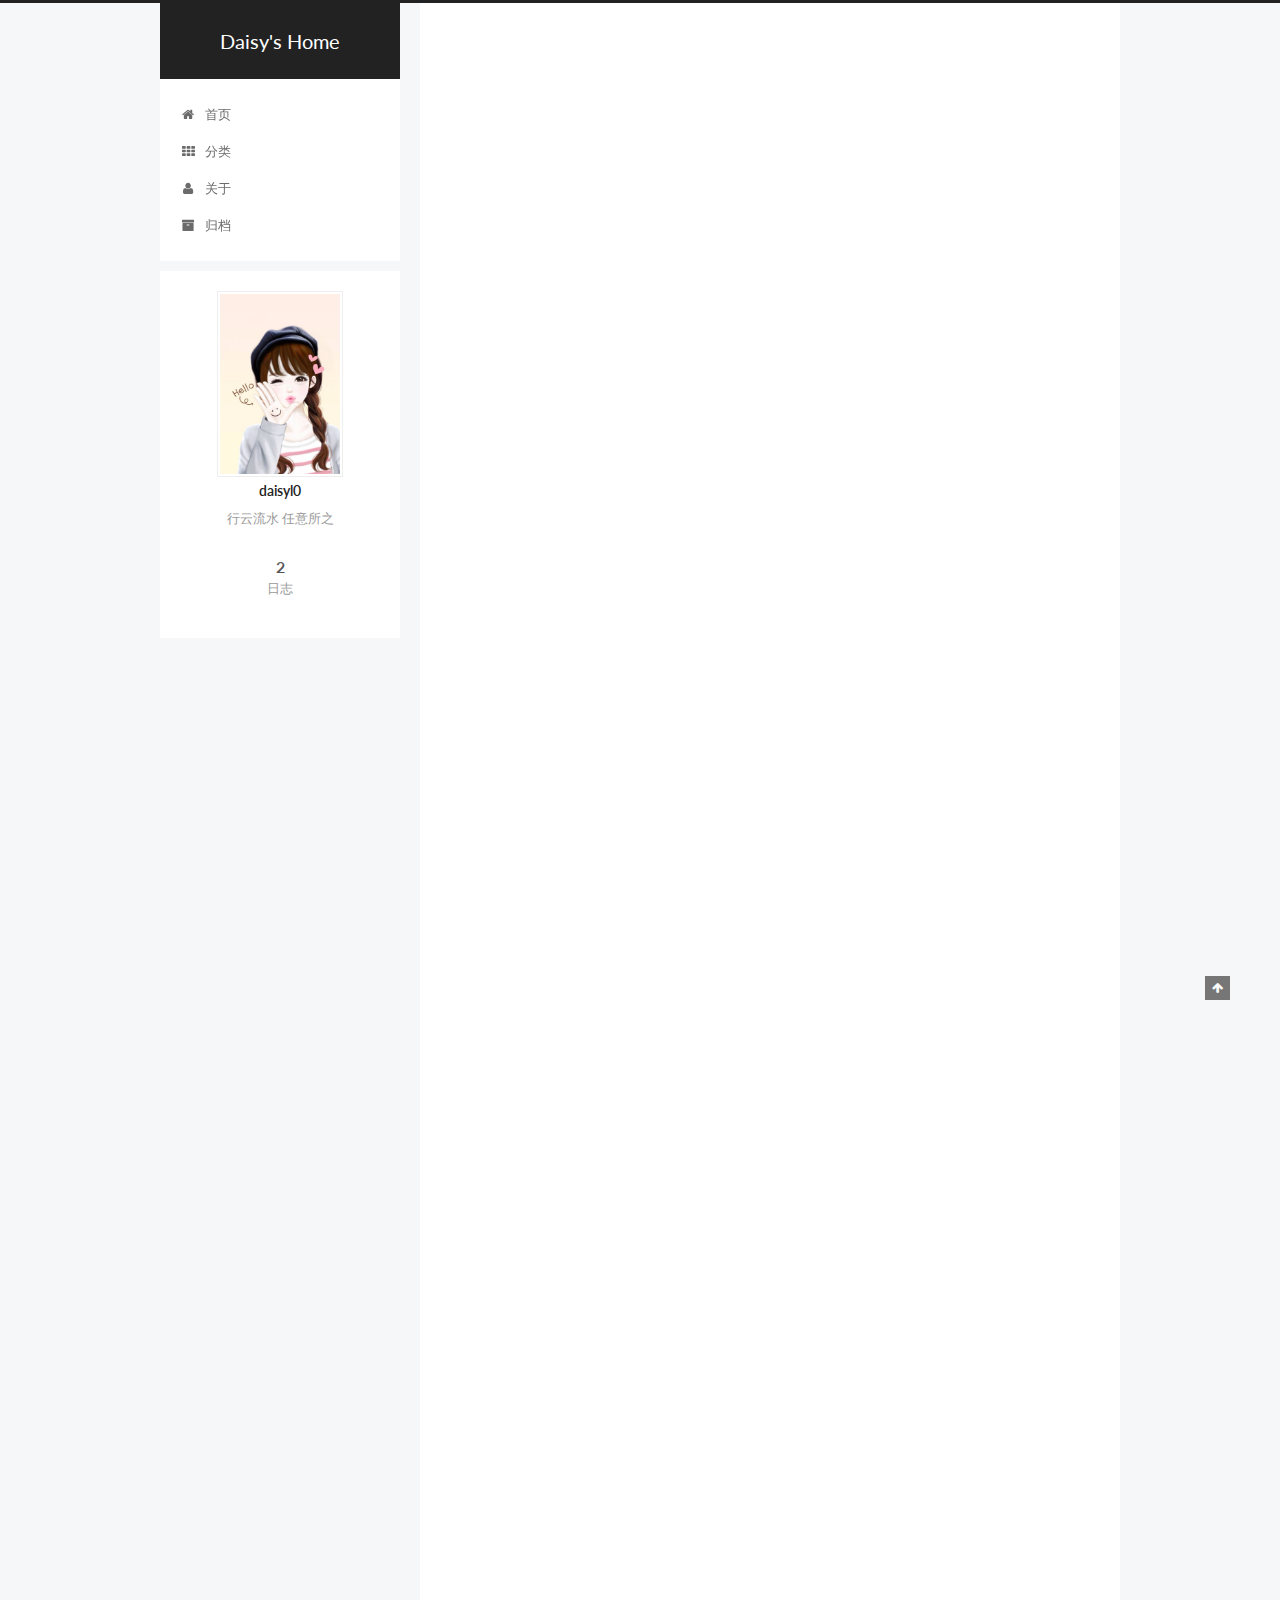
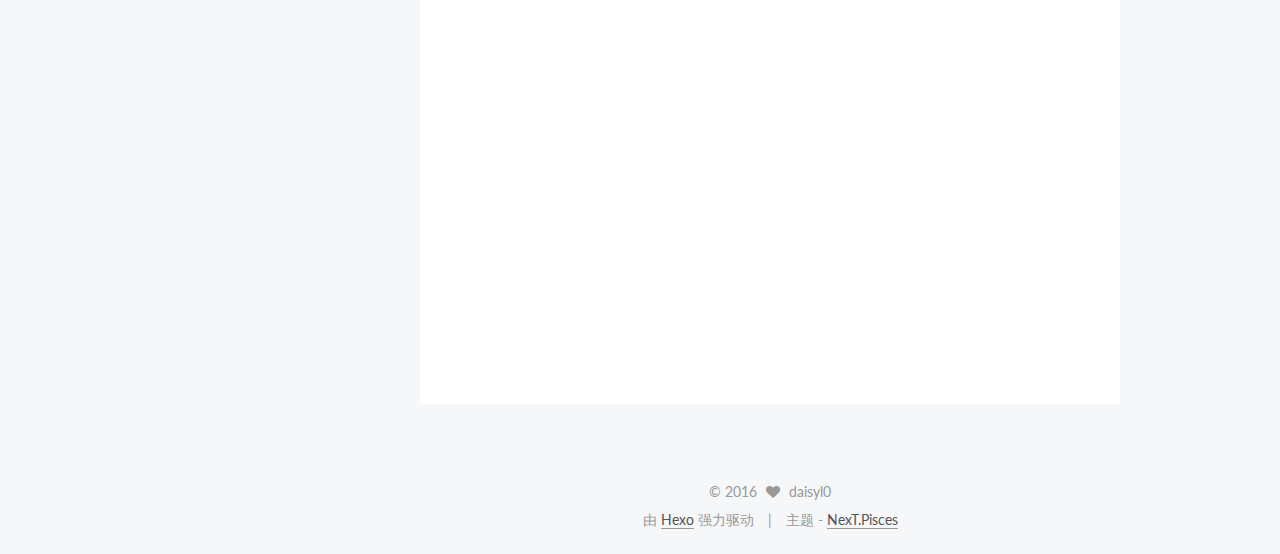
==== commit 480b711f: "Site updated: 2016-07-23 22:36:34" ====
--- a/index.html
+++ b/index.html
@@ -248,6 +248,112 @@
             
               
                 
+                <a class="post-title-link" href="/2016/07/23/hello-world/" itemprop="url">
+                  Hello World
+                </a>
+              
+            
+          </h1>
+        
+
+        <div class="post-meta">
+          <span class="post-time">
+            <span class="post-meta-item-icon">
+              <i class="fa fa-calendar-o"></i>
+            </span>
+            <span class="post-meta-item-text">发表于</span>
+            <time itemprop="dateCreated" datetime="2016-07-23T22:33:45+08:00" content="2016-07-23">
+              2016-07-23
+            </time>
+          </span>
+
+          
+
+          
+            
+              <span class="post-comments-count">
+                &nbsp; | &nbsp;
+                <a href="/2016/07/23/hello-world/#comments" itemprop="discussionUrl">
+                  <span class="post-comments-count ds-thread-count" data-thread-key="2016/07/23/hello-world/" itemprop="commentsCount"></span>
+                </a>
+              </span>
+            
+          
+
+          
+
+          
+          
+
+          
+        </div>
+      </header>
+    
+
+
+    <div class="post-body" itemprop="articleBody">
+
+      
+      
+
+      
+        
+          <p>Welcome to <a href="https://hexo.io/">Hexo</a>! This is your very first post. Check <a href="https://hexo.io/docs/">documentation</a> for more info. If you get any problems when using Hexo, you can find the answer in <a href="https://hexo.io/docs/troubleshooting.html">troubleshooting</a> or you can ask me on <a href="https://github.com/hexojs/hexo/issues">GitHub</a>.</p>
+<h2 id="Quick-Start"><a href="#Quick-Start" class="headerlink" title="Quick Start"></a>Quick Start</h2><h3 id="Create-a-new-post"><a href="#Create-a-new-post" class="headerlink" title="Create a new post"></a>Create a new post</h3><figure class="highlight bash"><table><tr><td class="gutter"><pre><div class="line">1</div></pre></td><td class="code"><pre><div class="line">$ hexo new <span class="string">"My New Post"</span></div></pre></td></tr></table></figure>
+<p>More info: <a href="https://hexo.io/docs/writing.html">Writing</a></p>
+<h3 id="Run-server"><a href="#Run-server" class="headerlink" title="Run server"></a>Run server</h3><figure class="highlight bash"><table><tr><td class="gutter"><pre><div class="line">1</div></pre></td><td class="code"><pre><div class="line">$ hexo server</div></pre></td></tr></table></figure>
+          <div class="post-more-link text-center">
+            <a class="btn" href="/2016/07/23/hello-world/#more" rel="contents">
+              阅读全文 &raquo;
+            </a>
+          </div>
+        
+      
+    </div>
+
+    <div>
+      
+    </div>
+
+    <div>
+      
+    </div>
+
+    <footer class="post-footer">
+      
+
+      
+
+      
+      
+        <div class="post-eof"></div>
+      
+    </footer>
+  </article>
+
+
+    
+      
+
+  
+  
+
+  
+  
+  
+
+  <article class="post post-type-normal " itemscope itemtype="http://schema.org/Article">
+
+    
+      <header class="post-header">
+
+        
+        
+          <h1 class="post-title" itemprop="name headline">
+            
+            
+              
+                
                 <a class="post-title-link" href="/2016/07/17/字符编码小结/" itemprop="url">
                   字符编码小结
                 </a>
@@ -271,6 +377,13 @@
 
           
             
+              <span class="post-comments-count">
+                &nbsp; | &nbsp;
+                <a href="/2016/07/17/字符编码小结/#comments" itemprop="discussionUrl">
+                  <span class="post-comments-count ds-thread-count" data-thread-key="2016/07/17/字符编码小结/" itemprop="commentsCount"></span>
+                </a>
+              </span>
+            
           
 
           
@@ -291,163 +404,16 @@
 
       
         
-          
-            <p>不总结一下字符编码，感觉对不起这些年我踩过的坑们。</p>
+          <p>不总结一下字符编码，感觉对不起这些年我踩过的坑们。</p>
 <p>所有的python基于2.x</p>
 <h2 id="字符编码"><a href="#字符编码" class="headerlink" title="字符编码"></a>字符编码</h2><p>字符编码可以理解为一张一对一的码表，ascii码表即最常见的码表之一，中国常用字符编码的关系可以参考下图。</p>
 <p><img src="/img/unicode.png" alt="字符编码"></p>
 <p>美国人可真强势，自己享受1字节，让众多非英语国家，unicode编码从2字节变为2~4字节。中文大多数为3字节。</p>
-<h2 id="GBK"><a href="#GBK" class="headerlink" title="GBK"></a>GBK</h2><p>你一定对GB2312，GBK，GB1080一堆的玩意不陌生。GB的意思是国标。是在unicode之前中国自己搞的一套编码。具体来说就是这样的。</p>
-<p><img src="/img/gbk.png" alt="gbk发展"></p>
-<p>在GB2312阶段，要求2个字节都大于127, 这样，中文汉字与ascii表字符是很好区分的。但这样表示的汉字数量有限，不够发挥啊，所以到GBK阶段，放弃了第2字节必须大于127的要求。这样一来，表示所有汉字倒是够了，但从此以后，中英文夹杂的GBK编码，只能先判断是不是大于127，如果是，我跳一位，如果不是，认为是英文。这简直是<strong><em>万坑之源！！！</em></strong></p>
-<p><img src="/img/gbk1.png" alt="gbk跳"></p>
-<p>从此以后，买张cd看真的好难！</p>
-<p>更别提字符分隔这等事件了，如果你的日志是用竖线分隔，如果你的日志包含中文，如果你的中文是gbk编码，那么。。。我劝你还是转了utf-8再分隔吧。。。</p>
-<figure class="highlight python"><table><tr><td class="gutter"><pre><div class="line">1</div><div class="line">2</div><div class="line">3</div><div class="line">4</div><div class="line">5</div><div class="line">6</div><div class="line">7</div><div class="line">8</div><div class="line">9</div></pre></td><td class="code"><pre><div class="line"><span class="meta">&gt;&gt;&gt; </span>s=<span class="string">"滕华弢|海青"</span></div><div class="line"><span class="meta">&gt;&gt;&gt; </span>s</div><div class="line"><span class="string">'\xeb\xf8\xbb\xaa\x8f||\xba\xa3\xc7\xe0'</span></div><div class="line"><span class="meta">&gt;&gt;&gt; </span>x=s.split(<span class="string">'|'</span>)</div><div class="line">[<span class="string">'\xeb\xf8\xbb\xaa\x8f'</span>, <span class="string">''</span>, <span class="string">'\xba\xa3\xc7\xe0'</span>]</div><div class="line"><span class="meta">&gt;&gt;&gt; </span><span class="keyword">print</span> x[<span class="number">0</span>]</div><div class="line">滕华�</div><div class="line"><span class="meta">&gt;&gt;&gt; </span><span class="keyword">print</span> x[<span class="number">2</span>]</div><div class="line">海青</div></pre></td></tr></table></figure>
-<p>上面的”弢“字，gbk编码为0x8f7c，第2字节编码恰好与分隔线“|”重合了。分隔之后，直接分隔就会导致以上错误。</p>
-<p>BIG5是大混战时期，台湾，香港，澳门等地采用的繁体编码。</p>
-<h2 id="UTF-8"><a href="#UTF-8" class="headerlink" title="UTF-8"></a>UTF-8</h2><h4 id="编码"><a href="#编码" class="headerlink" title="编码"></a>编码</h4><p>unicode到utf-16的转换很简单，一对一。到utf-8遵循以下规则。</p>
-<figure class="highlight bash"><table><tr><td class="gutter"><pre><div class="line">1</div><div class="line">2</div><div class="line">3</div><div class="line">4</div><div class="line">5</div><div class="line">6</div><div class="line">7</div><div class="line">8</div></pre></td><td class="code"><pre><div class="line">unicode</div><div class="line">UTF-8</div><div class="line">0000 - 007F</div><div class="line">0xxxxxxx</div><div class="line">0080 - 07FF</div><div class="line">110xxxxx 10xxxxxx</div><div class="line">0800 - FFFF</div><div class="line">1110xxxx 10xxxxxx 10xxxxxx</div></pre></td></tr></table></figure>
-<p>例如”汉”字的Unicode编码是6C49。6C49在0800-FFFF之间，所以要用3字节模板：1110xxxx 10xxxxxx 10xxxxxx。将6C49写成二进制是：0110 1100 0100 1001，将这个比特流按三字节模板的分段方法分为0110 110001 001001，依次代替模板中的x，得到：1110-0110 10-110001 10-001001，即E6 B1 89，这就是其UTF8的编码。</p>
-<h4 id="BOM"><a href="#BOM" class="headerlink" title="BOM"></a>BOM</h4><p>BOM(Byte Order Mark).保存文件的时候不会保存编码格式，打开文件时，却需要解码。这时就有很多麻烦。bom就是utf引入，在文档开头写bom，标识自己的编码格式。</p>
-<figure class="highlight bash"><table><tr><td class="gutter"><pre><div class="line">1</div><div class="line">2</div><div class="line">3</div></pre></td><td class="code"><pre><div class="line">BOM_UTF8 <span class="string">'\xef\xbb\xbf'</span> </div><div class="line">BOM_UTF16_LE <span class="string">'\xff\xfe'</span> </div><div class="line">BOM_UTF16_BE <span class="string">'\xfe\xff'</span></div></pre></td></tr></table></figure>
-<p>并不是所有的编辑器都写入bom，这种编辑器会采用一种默认格式解码，不成功再换另外一种。</p>
-<h4 id="UTF-8还是UTF8"><a href="#UTF-8还是UTF8" class="headerlink" title="UTF-8还是UTF8?"></a>UTF-8还是UTF8?</h4><p>可能在很多地方，你发现utf8,UTF8,utf-8,UTF-8都能用。到底哪个是对的呢？首先大小写是忽略的。UTF-8是标准名字，UTF8是别名，有些语言和场合定义了这个别名，但有些没有。所以用 UTF-8总是保险的。个人发现python,mysql,linux的iconv用二者都可以，node.js的iconv-lite只能用utf-8。</p>
-<h2 id="GBK与UTF-8的转换"><a href="#GBK与UTF-8的转换" class="headerlink" title="GBK与UTF-8的转换"></a>GBK与UTF-8的转换</h2><p>从上面的介绍可以知道：GBK是一张码表。unicode是一张码表。UTF-8是基于unicode的一种编码方式。GBK到unicode可以查表得到, unicode到UTF-8可以按规则转换。</p>
-<p><img src="/img/endecode.png" alt="encodedecode"></p>
-<p>有了以上知识，想要编解码就有点谱了。</p>
-<h2 id="python中的字符编码"><a href="#python中的字符编码" class="headerlink" title="python中的字符编码"></a>python中的字符编码</h2><h3 id="是str还是unicode"><a href="#是str还是unicode" class="headerlink" title="是str还是unicode?"></a>是str还是unicode?</h3><p>先看下面一段代码</p>
-<figure class="highlight python"><table><tr><td class="gutter"><pre><div class="line">1</div><div class="line">2</div><div class="line">3</div><div class="line">4</div><div class="line">5</div><div class="line">6</div><div class="line">7</div><div class="line">8</div><div class="line">9</div><div class="line">10</div><div class="line">11</div><div class="line">12</div><div class="line">13</div><div class="line">14</div><div class="line">15</div><div class="line">16</div></pre></td><td class="code"><pre><div class="line"><span class="meta">&gt;&gt;&gt; </span>x=<span class="string">'你好'</span></div><div class="line"><span class="meta">&gt;&gt;&gt; </span>x</div><div class="line"><span class="string">'\xe4\xbd\xa0\xe5\xa5\xbd'</span></div><div class="line"><span class="meta">&gt;&gt;&gt; </span>x.decode(<span class="string">'utf-8'</span>).encode(<span class="string">'gbk'</span>)  <span class="comment">#x为str</span></div><div class="line"><span class="string">'\xc4\xe3\xba\xc3'</span></div><div class="line"></div><div class="line"><span class="meta">&gt;&gt;&gt; </span>y=<span class="string">u'你好'</span>           <span class="comment">#y为unicode</span></div><div class="line"><span class="meta">&gt;&gt;&gt; </span>y</div><div class="line"><span class="string">u'\u4f60\u597d'</span></div><div class="line"><span class="meta">&gt;&gt;&gt; </span>y.encode(<span class="string">'gbk'</span>)</div><div class="line"><span class="string">'\xc4\xe3\xba\xc3'</span></div><div class="line"></div><div class="line"><span class="meta">&gt;&gt;&gt; </span>len(x)     <span class="comment">#x为字节串</span></div><div class="line"><span class="number">6</span></div><div class="line"><span class="meta">&gt;&gt;&gt; </span>len(y)    <span class="comment">#y为字符串</span></div><div class="line"><span class="number">2</span></div></pre></td></tr></table></figure>
-<p>上面的x和y，在转换为gbk编码的时候，分别是</p>
-<p>x.decode(‘utf-8’).encode(‘gbk’) </p>
-<p>y.encode(‘gbk’)</p>
-<p>区别就在于前面的u，如果声明的时候不加u, 默认是文档声明的编码串(我的环境为utf-8)，如果加u,则为unicode串。值得注意的是，如果在写.py文件的时候不声明编码，默认为ascii, 则不支持中文。</p>
-<p>如果不带u声明, str其实是字节串，它是unicode经过编码后的字节组成的序列。上例是len(x)=6</p>
-<p>带u声明，unicode是字符串，上例中y一共有2个unicode编码，len(y)=2</p>
-<h3 id="编码声明"><a href="#编码声明" class="headerlink" title="编码声明"></a>编码声明</h3><p>.py文件中，如果有用到非ASCII字符，则需要在文件头部进行字符编码的声明</p>
-<figure class="highlight python"><table><tr><td class="gutter"><pre><div class="line">1</div><div class="line">2</div></pre></td><td class="code"><pre><div class="line"><span class="comment">#-- coding: UTF-8 --</span></div><div class="line"><span class="comment">#-- coding: GBK --</span></div></pre></td></tr></table></figure>
-<h3 id="读写文件"><a href="#读写文件" class="headerlink" title="读写文件"></a>读写文件</h3><p>内置的open操作str，写入读出都要编码后再操作，直接操作unicode会报错。</p>
-<figure class="highlight python"><table><tr><td class="gutter"><pre><div class="line">1</div><div class="line">2</div><div class="line">3</div><div class="line">4</div><div class="line">5</div><div class="line">6</div><div class="line">7</div><div class="line">8</div><div class="line">9</div><div class="line">10</div><div class="line">11</div><div class="line">12</div></pre></td><td class="code"><pre><div class="line"><span class="comment"># coding: UTF-8</span></div><div class="line">f = open(<span class="string">'test.txt'</span>)</div><div class="line">s = f.read()</div><div class="line">f.close()</div><div class="line"><span class="keyword">print</span> type(s) <span class="comment"># &lt;type 'str'&gt;</span></div><div class="line"><span class="comment"># 已知是GBK编码，解码成unicode</span></div><div class="line">u = s.decode(<span class="string">'GBK'</span>)</div><div class="line">f = open(<span class="string">'test.txt'</span>, <span class="string">'w'</span>)</div><div class="line"><span class="comment"># 编码成UTF-8编码的str</span></div><div class="line"><span class="comment"># f.write(u) 报错</span></div><div class="line">f.write(u.encode(<span class="string">'UTF-8'</span>))</div><div class="line">f.close()</div></pre></td></tr></table></figure>
-<p>模块codecs提供了一个open()方法，可操作unicode，可自动编解码。推荐使用。</p>
-<p>打开时，可以指定一个编码打开文件，使用这个方法打开的文件读取返回的将是unicode。</p>
-<p>写入时，如果参数是unicode，则使用open()时指定的编码进行编码后写入；如果是str，则先根据源代码文件声明的字符编码，解码成unicode后再进行前述操作。</p>
-<figure class="highlight python"><table><tr><td class="gutter"><pre><div class="line">1</div><div class="line">2</div><div class="line">3</div><div class="line">4</div><div class="line">5</div><div class="line">6</div><div class="line">7</div><div class="line">8</div><div class="line">9</div><div class="line">10</div><div class="line">11</div><div class="line">12</div><div class="line">13</div><div class="line">14</div><div class="line">15</div><div class="line">16</div><div class="line">17</div><div class="line">18</div><div class="line">19</div><div class="line">20</div></pre></td><td class="code"><pre><div class="line"><span class="comment"># coding: GBK</span></div><div class="line"></div><div class="line"><span class="keyword">import</span> codecs</div><div class="line"> </div><div class="line">f = codecs.open(<span class="string">'test.txt'</span>, encoding=<span class="string">'UTF-8'</span>)</div><div class="line">u = f.read()</div><div class="line">f.close()</div><div class="line"><span class="keyword">print</span> type(u) <span class="comment"># &lt;type 'unicode'&gt;</span></div><div class="line"> </div><div class="line">f = codecs.open(<span class="string">'test.txt'</span>, <span class="string">'a'</span>, encoding=<span class="string">'UTF-8'</span>)</div><div class="line"><span class="comment"># 写入unicode，自动编码为utf-8</span></div><div class="line">f.write(u)</div><div class="line"> </div><div class="line"><span class="comment"># 写入str，自动进行解码编码操作</span></div><div class="line"><span class="comment"># GBK编码的str</span></div><div class="line">s = <span class="string">'你好'</span></div><div class="line"><span class="keyword">print</span> repr(s) <span class="comment"># '\xba\xba'</span></div><div class="line"><span class="comment"># 这里会先将GBK编码的str解码为unicode再编码为UTF-8写入</span></div><div class="line">f.write(s) </div><div class="line">f.close()</div></pre></td></tr></table></figure>
-<h2 id="Node-js中的编码"><a href="#Node-js中的编码" class="headerlink" title="Node.js中的编码"></a>Node.js中的编码</h2><p>Node.js中的字符串都是utf-8。</p>
-<figure class="highlight javascript"><table><tr><td class="gutter"><pre><div class="line">1</div><div class="line">2</div><div class="line">3</div><div class="line">4</div><div class="line">5</div><div class="line">6</div><div class="line">7</div><div class="line">8</div></pre></td><td class="code"><pre><div class="line">&gt; <span class="keyword">var</span> iconv=<span class="built_in">require</span>(<span class="string">'iconv-lite'</span>)</div><div class="line">&gt; s=<span class="string">'你好'</span></div><div class="line"><span class="string">'你好'</span></div><div class="line">&gt;utfbuf=<span class="keyword">new</span> Buffer(s)</div><div class="line">&lt;Buffer e4 bd a0 e5 a5 bd&gt;  <span class="comment">//utf-8 buffer</span></div><div class="line"></div><div class="line">&gt; gbkbuf=iconv.encode(s,<span class="string">'gbk'</span>) <span class="comment">//encode为gbk buffer</span></div><div class="line">&lt;Buffer c4 e3 ba c3&gt;</div></pre></td></tr></table></figure>
-<figure class="highlight javascript"><table><tr><td class="gutter"><pre><div class="line">1</div><div class="line">2</div><div class="line">3</div><div class="line">4</div></pre></td><td class="code"><pre><div class="line">&gt; <span class="built_in">console</span>.log(<span class="built_in">String</span>(utfs))</div><div class="line">你好</div><div class="line">&gt; <span class="built_in">console</span>.log(<span class="built_in">String</span>(gbks)) <span class="comment">//啊呀，我要崩溃了. gbk是个什么鬼，我不认识</span></div><div class="line">����</div></pre></td></tr></table></figure>
-<p>如果要发送给前端，直接写buffer。只用调用res.setEncoding就好了。</p>
-<figure class="highlight javascript"><table><tr><td class="gutter"><pre><div class="line">1</div><div class="line">2</div><div class="line">3</div></pre></td><td class="code"><pre><div class="line">res.write(gbks)</div><div class="line">res.setEncoding(<span class="string">'utf-8'</span>)</div><div class="line">res.end()</div></pre></td></tr></table></figure>
-<h2 id="倆眼不识‘锟斤拷’"><a href="#倆眼不识‘锟斤拷’" class="headerlink" title="倆眼不识‘锟斤拷’"></a>倆眼不识‘锟斤拷’</h2><p>我不信有谁没见过 ‘锟斤拷’。</p>
-<p>要想见到‘锟斤拷’很简单，只用在编码为gbk的shell中，开启node。随意地写上2个汉字，都会变成‘锟斤拷’。</p>
-<figure class="highlight javascript"><table><tr><td class="gutter"><pre><div class="line">1</div><div class="line">2</div><div class="line">3</div><div class="line">4</div></pre></td><td class="code"><pre><div class="line">&gt; s=<span class="string">'锟斤拷锟斤拷'</span></div><div class="line"><span class="string">'锟斤拷锟斤拷'</span></div><div class="line">&gt; <span class="keyword">new</span> Buffer(s)</div><div class="line">&lt;Buffer ef bf bd ef bf bd ef bf bd ef bf bd&gt;</div></pre></td></tr></table></figure>
-<p>产生的原因是utf-8对认识的编码，采用一个固定编码 0xefbfbd 替换。打印出来就是�。如果不巧用gbk来解码。二个�� 0xefbfbd 0xefbfbd，在gbk看来就是0xefbf锟 0xbdef斤 0xbfbd拷。</p>
-<p>mysql中的编码那更是知识更多，坑更多。</p>
-<p>所知有限，先总结到这里了。</p>
-<p>.</p>
-
-          
-        
-      
-    </div>
-
-    <div>
-      
-    </div>
-
-    <div>
-      
-    </div>
-
-    <footer class="post-footer">
-      
-
-      
-
-      
-      
-        <div class="post-eof"></div>
-      
-    </footer>
-  </article>
-
-
-    
-      
-
-  
-  
-
-  
-  
-  
-
-  <article class="post post-type-normal " itemscope itemtype="http://schema.org/Article">
-
-    
-      <header class="post-header">
-
-        
-        
-          <h1 class="post-title" itemprop="name headline">
-            
-            
-              
-                
-                <a class="post-title-link" href="/2016/07/16/hello-world/" itemprop="url">
-                  Hello World
-                </a>
-              
-            
-          </h1>
-        
-
-        <div class="post-meta">
-          <span class="post-time">
-            <span class="post-meta-item-icon">
-              <i class="fa fa-calendar-o"></i>
-            </span>
-            <span class="post-meta-item-text">发表于</span>
-            <time itemprop="dateCreated" datetime="2016-07-16T00:26:37+08:00" content="2016-07-16">
-              2016-07-16
-            </time>
-          </span>
-
-          
-
-          
-            
-          
-
-          
-
-          
-          
-
-          
-        </div>
-      </header>
-    
-
-
-    <div class="post-body" itemprop="articleBody">
-
-      
-      
-
-      
-        
-          
-            <p>Welcome to <a href="https://hexo.io/" target="_blank" rel="external">Hexo</a>! This is your very first post. Check <a href="https://hexo.io/docs/" target="_blank" rel="external">documentation</a> for more info. If you get any problems when using Hexo, you can find the answer in <a href="https://hexo.io/docs/troubleshooting.html" target="_blank" rel="external">troubleshooting</a> or you can ask me on <a href="https://github.com/hexojs/hexo/issues" target="_blank" rel="external">GitHub</a>.</p>
-<h2 id="Quick-Start"><a href="#Quick-Start" class="headerlink" title="Quick Start"></a>Quick Start</h2><h3 id="Create-a-new-post"><a href="#Create-a-new-post" class="headerlink" title="Create a new post"></a>Create a new post</h3><figure class="highlight bash"><table><tr><td class="gutter"><pre><div class="line">1</div></pre></td><td class="code"><pre><div class="line">$ hexo new <span class="string">"My New Post"</span></div></pre></td></tr></table></figure>
-<p>More info: <a href="https://hexo.io/docs/writing.html" target="_blank" rel="external">Writing</a></p>
-<h3 id="Run-server"><a href="#Run-server" class="headerlink" title="Run server"></a>Run server</h3><figure class="highlight bash"><table><tr><td class="gutter"><pre><div class="line">1</div></pre></td><td class="code"><pre><div class="line">$ hexo server</div></pre></td></tr></table></figure>
-<p>More info: <a href="https://hexo.io/docs/server.html" target="_blank" rel="external">Server</a></p>
-<h3 id="Generate-static-files"><a href="#Generate-static-files" class="headerlink" title="Generate static files"></a>Generate static files</h3><figure class="highlight bash"><table><tr><td class="gutter"><pre><div class="line">1</div></pre></td><td class="code"><pre><div class="line">$ hexo generate</div></pre></td></tr></table></figure>
-<p>More info: <a href="https://hexo.io/docs/generating.html" target="_blank" rel="external">Generating</a></p>
-<h3 id="Deploy-to-remote-sites"><a href="#Deploy-to-remote-sites" class="headerlink" title="Deploy to remote sites"></a>Deploy to remote sites</h3><figure class="highlight bash"><table><tr><td class="gutter"><pre><div class="line">1</div></pre></td><td class="code"><pre><div class="line">$ hexo deploy</div></pre></td></tr></table></figure>
-<p>More info: <a href="https://hexo.io/docs/deployment.html" target="_blank" rel="external">Deployment</a></p>
-
-          
+          <div class="post-more-link text-center">
+            <a class="btn" href="/2016/07/17/字符编码小结/#more" rel="contents">
+              阅读全文 &raquo;
+            </a>
+          </div>
         
       
     </div>
@@ -653,9 +619,30 @@
 
   
 
-
-
-  
+  
+    
+  
+
+  <script type="text/javascript">
+    var duoshuoQuery = {short_name:"daisyl0"};
+    (function() {
+      var ds = document.createElement('script');
+      ds.type = 'text/javascript';ds.async = true;
+      ds.id = 'duoshuo-script';
+      ds.src = (document.location.protocol == 'https:' ? 'https:' : 'http:') + '//static.duoshuo.com/embed.js';
+      ds.charset = 'UTF-8';
+      (document.getElementsByTagName('head')[0]
+      || document.getElementsByTagName('body')[0]).appendChild(ds);
+    })();
+  </script>
+
+  
+    
+    <script src="/vendors/ua-parser-js/dist/ua-parser.min.js?v=0.7.9"></script>
+    <script src="/js/src/hook-duoshuo.js"></script>
+  
+
+
 
 
 
--- a/css/main.css
+++ b/css/main.css
@@ -1549,7 +1549,7 @@
   width: 4px;
   height: 4px;
   border-radius: 50%;
-  background: #cdff81;
+  background: #ff2240;
 }
 .links-of-blogroll {
   font-size: 13px;
